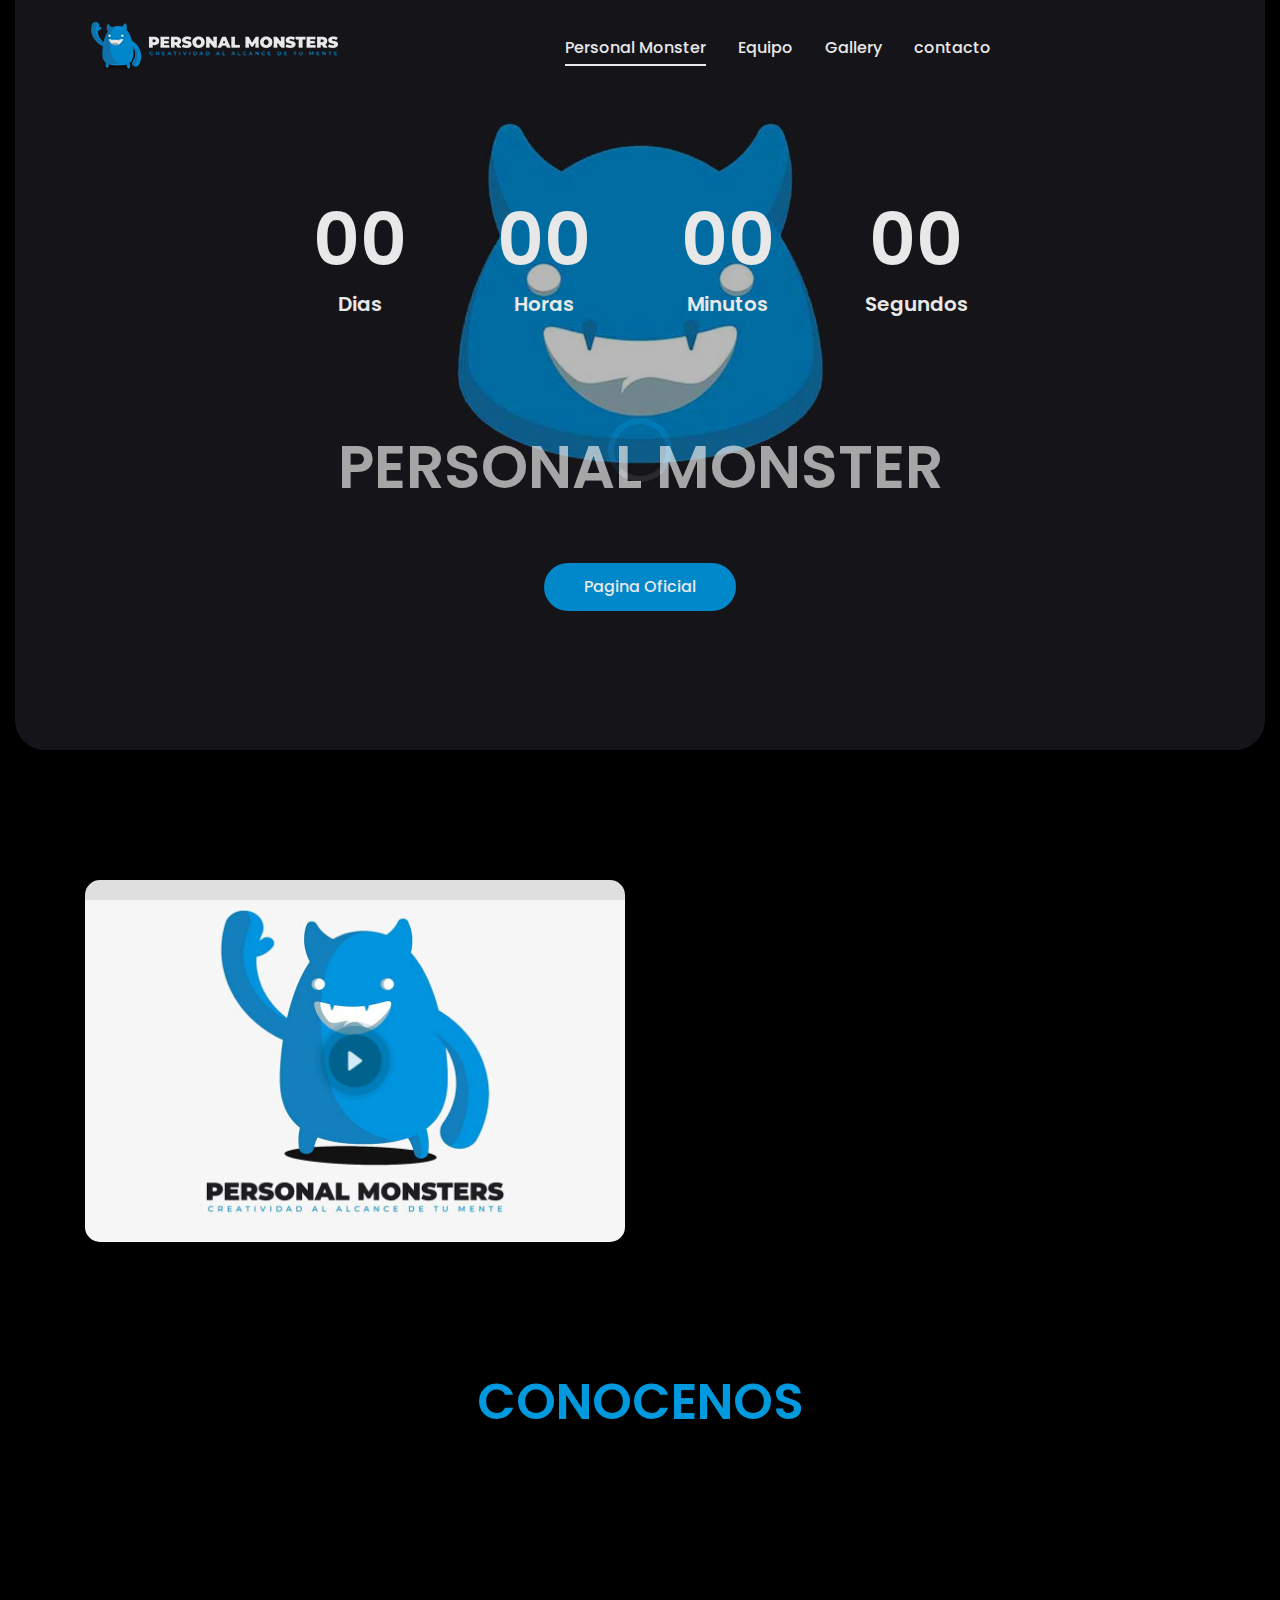
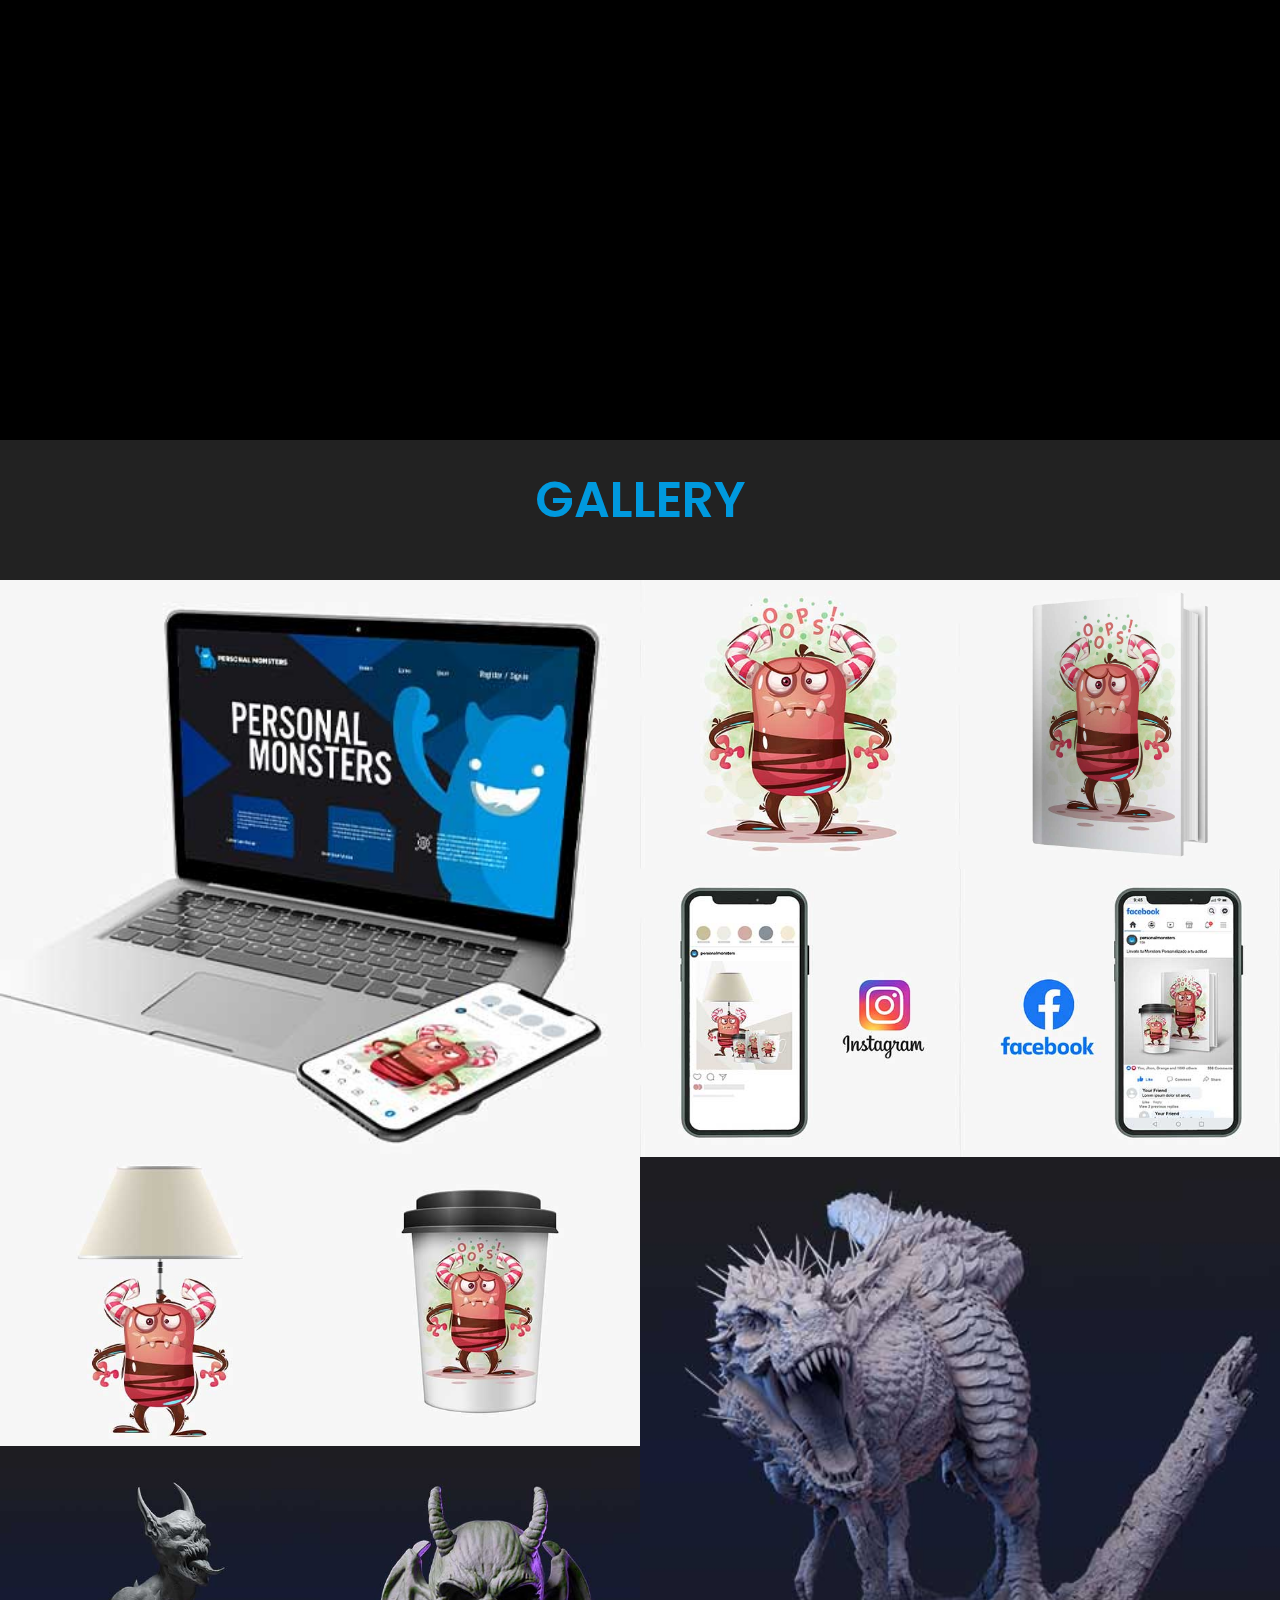
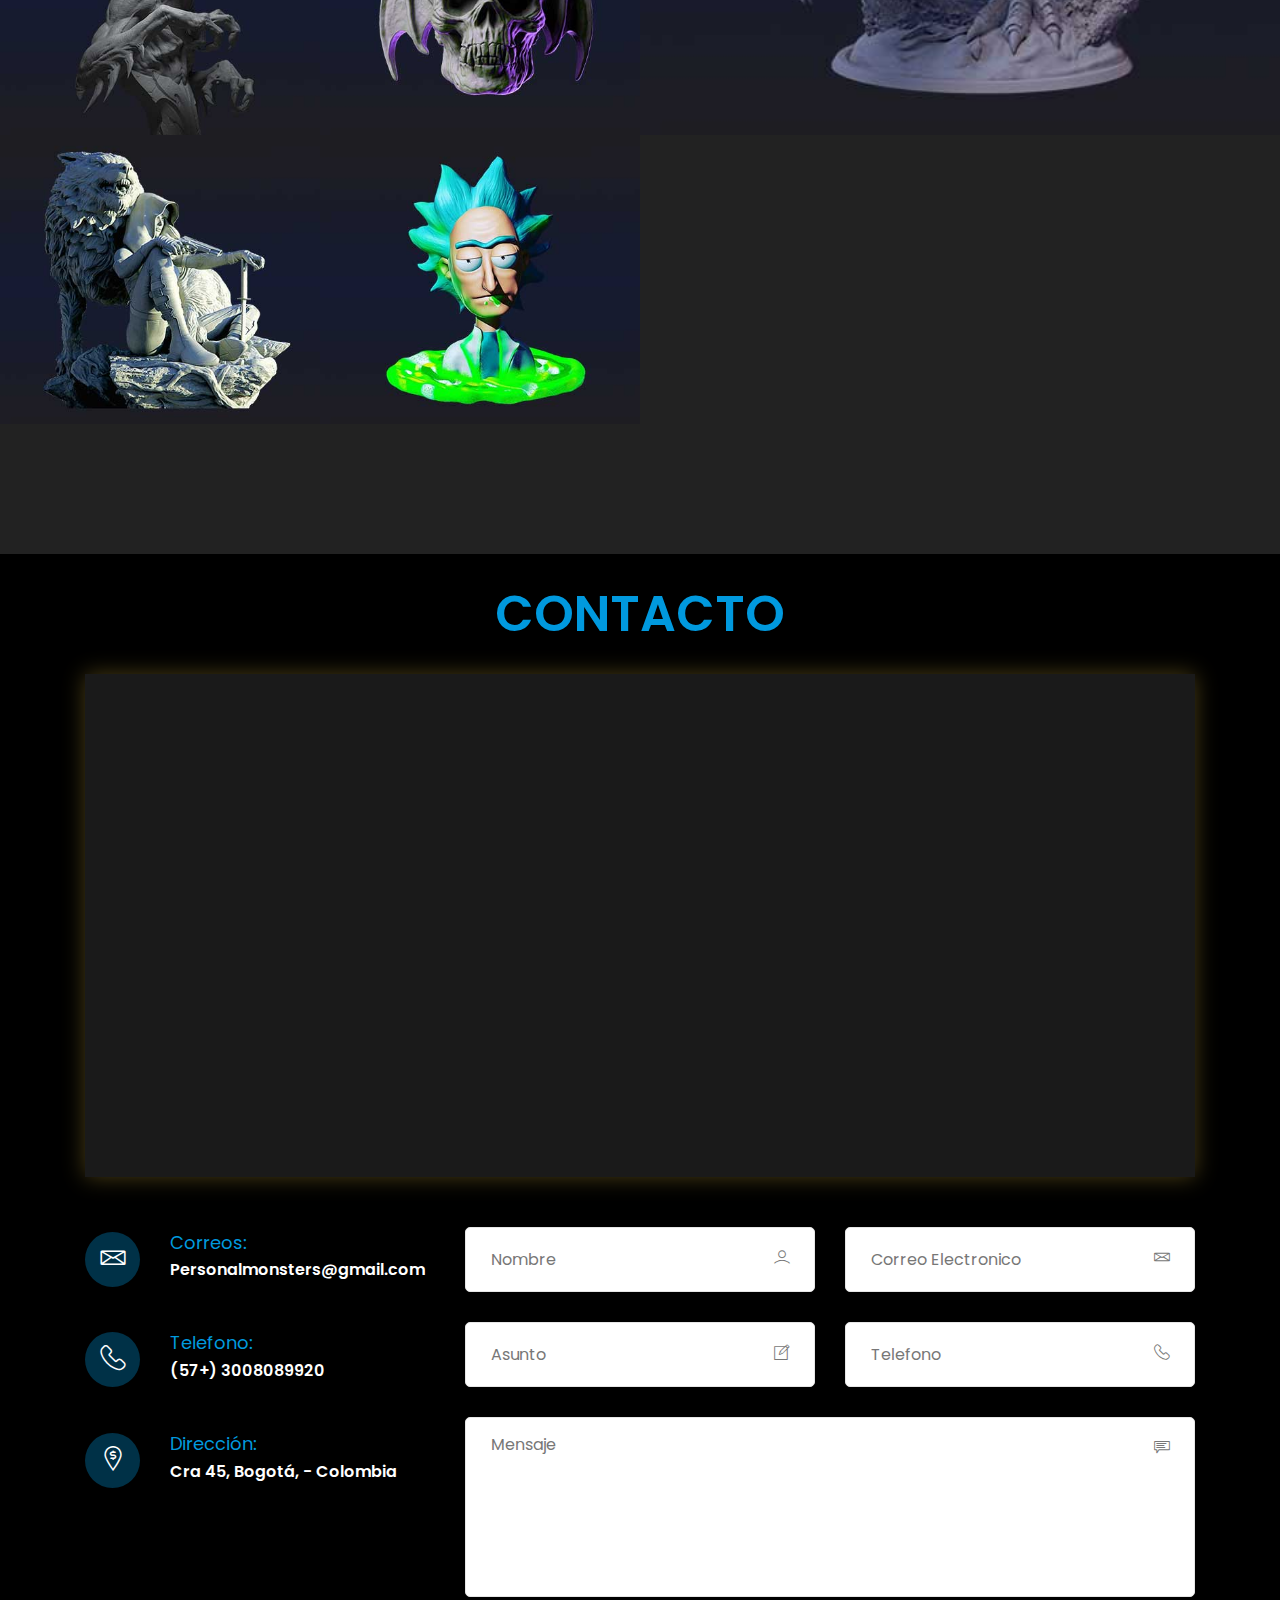
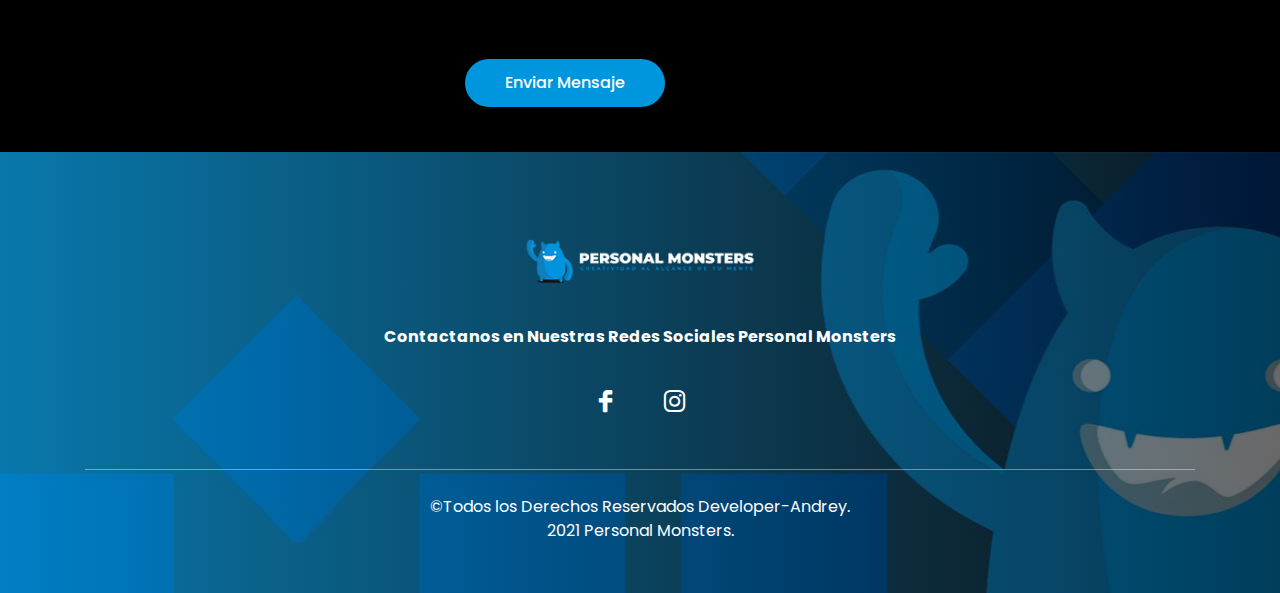
==== index.html @ 101ce6f4 "pagina web" ====
<!doctype html>
<html lang="es">

<head>

    <!--====== Meta tags ======-->
    <meta charset="utf-8">
    <meta http-equiv="x-ua-compatible" content="ie=edge">
    <meta name="description" content="">
    <meta name="viewport" content="width=device-width, initial-scale=1, shrink-to-fit=no">

    <!--====== Title ======-->
    <title>PERSONAL MONSTERS</title>

    <!--====== Favicon Icon ======-->
    <link rel="shortcut icon" href="assets/images/favicon.png" type="image/png">

    <!--====== Bootstrap css ======-->
    <link rel="stylesheet" href="assets/css/bootstrap.min.css">

    <!--====== Flaticon scss ======-->
    <link rel="stylesheet" href="assets/css/flaticon.css">

    <!--====== Line Icons css ======-->
    <link rel="stylesheet" href="assets/css/LineIcons.css">

    <!--====== IcoMoon css ======-->
    <link rel="stylesheet" href="assets/css/icomoon.css">

    <!--====== Animate css ======-->
    <link rel="stylesheet" href="assets/css/animate.css">

    <!--====== Magnific Popup css ======-->
    <link rel="stylesheet" href="assets/css/magnific-popup.css">

    <!--====== Slick css ======-->
    <link rel="stylesheet" href="assets/css/slick.css">

    <!--====== Default css ======-->
    <link rel="stylesheet" href="assets/css/default.css">

    <!--====== Glightbox css ======-->
    <link rel="stylesheet" href="assets/css/glightbox.min.css">

    <!--====== Owl css ======-->
    <link rel="stylesheet" href="assets/css/owl.css">

    <!--====== Style css ======-->
    <link rel="stylesheet" href="assets/css/style.css">


</head>

<body>

    <!--====== PRELOADER PART START ======-->

    <div class="preloader">
        <div class="loader">
            <div class="ytp-spinner">
                <div class="ytp-spinner-container">
                    <div class="ytp-spinner-rotator">
                        <div class="ytp-spinner-left">
                            <div class="ytp-spinner-circle"></div>
                        </div>
                        <div class="ytp-spinner-right">
                            <div class="ytp-spinner-circle"></div>
                        </div>
                    </div>
                </div>
            </div>
        </div>
    </div>

    <!--====== PRELOADER PART ENDS ======-->

    <!--====== HEADER PART START ======-->

    <header class="header-area">
        <div class="navbar-area navbar-two">
            <div class="container">
                <div class="row">
                    <div class="col-lg-12">
                        <nav class="navbar navbar-expand-lg">
                            <a class="navbar-brand" href="index.html">
                                <img src="assets/images/Icono-personal.png" alt="Logo">
                            </a>

                            <button class="navbar-toggler" type="button" data-toggle="collapse" data-target="#navbarTwo"
                                aria-controls="navbarTwo" aria-expanded="false" aria-label="Toggle navigation">
                                <span class="toggler-icon"></span>
                                <span class="toggler-icon"></span>
                                <span class="toggler-icon"></span>
                            </button>

                            <div class="collapse navbar-collapse sub-menu-bar" id="navbarTwo">
                                <ul class="navbar-nav m-auto">
                                    <li class="nav-item active">
                                        <a class="page-scroll" href="#home">Personal Monster</a>
                                    </li>
                                    <li class="nav-item">
                                        <a class="page-scroll" href="#team">Equipo</a>
                                    </li>
                                    <li class="nav-item">
                                        <a class="page-scroll" href="#gallery">Gallery</a>
                                    </li>
                                    <li class="nav-item">
                                        <a class="page-scroll" href="#contact">contacto</a>
                                    </li>
                                </ul>
                            </div>

                        </nav> <!-- navbar -->
                    </div>
                </div> <!-- row -->
            </div> <!-- container -->
        </div>

        <div id="home" class="header-content-area bg_cover d-flex align-items-center"
            style="background-image: url(assets/images/header-bg.jpg)">
            <div class="container">
                <div class="row justify-content-center">
                    <div class="col-lg-10">
                        <div data-countdown="2021/05/16"></div>

                        <div class="header-content text-center">
                            <h2 class="header-title">Personal Monster</h2>

                            <ul class="header-btn">
                                <li><a class="main-btn" href="paginaoficial.html">Pagina Oficial</a></li>
                            </ul>
                        </div> <!-- header content -->
                    </div>
                </div> <!-- row -->
            </div> <!-- container -->
        </div> <!-- header content -->
    </header>

    <!--====== HEADER PART ENDS ======-->

    <!--====== WELCOME PART START ======-->

    <section id="welcome" class="welcome-area pb-130 pt-80">
        <div class="container">
            <div class="row align-items-center">
                <div class="col-lg-6">
                    <div class="welcome-image video-box mt-50 wow fadeInLeft" data-wow-duration="2s">
                        <a href="https://youtu.be/EezQYc_EzmI" class="video-lightbox" data-gall="video-item">
                            <img src="assets/images/gallery-6.jpg" alt="" class="img-fluid ">
                        </a>
                    </div> <!-- welcome image -->
                </div>
                <div class="col-lg-6">
                    <div class="welcome-content mt-45 wow fadeInRight" data-wow-duration="2s">
                        <div class="section-title">
                            <h2 class="title">¡Bienvenidos!</h2>
                        </div> <!-- section title -->

                        <p class="text mt-30">Te damos la Bienvenida a Personal Monster donde nos encargaremos de hacer
                            realidad tus sueños, Sorprende a ese ser querido con un gran regalo de Personal
                            Monsters.<br> <br> Te ofrecemos productos únicos e innovadores a tu estilo con el mejor
                            precio solo para
                            ti.</p>
                    </div> <!-- WELCOME content -->
                </div>
            </div> <!-- row -->
        </div> <!-- container -->
    </section>

    <!--====== WELCOME PART ENDS ======-->

    <!--====== EXPOCITORS TEAM START ======-->

    <section id="team" class="team-area pt- pb-130">
        <div class="container">
            <div class="row justify-content-center">
                <div class="col-lg-8">
                    <div class="section-title text-center pb-50">
                        <h2 class="title">CONOCENOS</h2>

                    </div> <!-- section title -->
                </div>
            </div> <!-- row -->
            <div class="row team-active">
                <div class="col-lg-4 col-sm-6">
                    <div class="single-team text-center mt-30 wow fadeIn" data-wow-duration="1s" data-wow-delay="0s">
                        <div class="team-image">
                            <img src="assets/images/team-1.jpg" alt="Team">
                        </div>
                        <div class="team-content">
                            <div class="team-social">
                                <ul class="social">
                                    <li><a href="https://m.facebook.com/Marco.Andrey08" target="_blank"><i class="lni-facebook-filled"></i></a></li>
                                    <li><a href="https://twitter.com/Marko_Andrey" target="_blank" ><i class="lni-twitter-original"></i></a></li>
                                    <li><a href="https://www.linkedin.com/in/marco-andrey/" target="_blank"><i class="lni-linkedin-original"></i></a></li>
                                    <li><a href="https://www.instagram.com/marko_andrey/" target="_blank"><i class="lni lni-instagram-filled"></i></a></li>
                                </ul>
                            </div>
                            <div class="lower-content">
                                <h4 class="team-name"><a href="#popup_1" class="ts-image-popup">Marco Andrey</a></h4>
                                <span class="sub-title">Diseñador Gráfico - Developer </span>
                            </div>

                            <div id="popup_1" class="popup-content ts-speaker-popup mfp-hide">

                                <div class="row" style="align-items: center;">

                                    <!-- Image Column -->
                                    <div class="image-column col-lg-4 col-md-4 col-sm-12">
                                        <div>
                                            <div class="image">
                                                <img src="assets/images/team-1.jpg" alt="">
                                            </div>
                                        </div>
                                    </div>

                                    <!-- Content Column -->
                                    <div class="content-column col-lg-6 col-md-8 col-sm-12">
                                        <div>
                                            <h3>Marco Andrey</h3>
                                            <span class="speakder-designation">Colombia</span>
                                            <div class="descripcion"><strong>Diseñador Grafico y Desarrollador Web</strong><br><br>
                                                Soy Diseñador Gráfico, un apasionado por la creación, innovación, y el
                                                mundo digital, con conocimiento en la implementación de metodologías y
                                                procesos de creación de imágenes, técnicas de expresión gráfica,
                                                tecnologías\ computacionales y soluciones visuales óptimas a los
                                                problemas de la comunicación gráfica y publicitaria.</div>
                                        </div>
                                    </div>

                                </div>

                            </div>
                        </div>
                    </div> <!-- single team -->
                </div>

                <div class="col-lg-4 col-sm-6">
                    <div class="single-team text-center mt-30 wow fadeIn" data-wow-duration="1s" data-wow-delay="0s">
                        <div class="team-image">
                            <img src="assets/images/team-2.jpg" alt="Team">
                        </div>
                        <div class="team-content">
                            <div class="team-social">
                                <ul class="social">
                                    <li><a href=""><i class="lni-facebook-filled"></i></a></li>
                                    <li><a href=""><i class="lni-twitter-original"></i></a></li>
                                    <li><a href=""><i class="lni-linkedin-original"></i></a></li>
                                    <li><a href=""><i class="lni lni-instagram-filled"></i></a></li>
                                </ul>
                            </div>
                            <div class="lower-content">
                                <h4 class="team-name"><a href="#popup_2" class="ts-image-popup">Pedro Alejandro</a></h4>
                                <span class="sub-title">Diseñador Grafico</span>
                            </div>

                            <div id="popup_2" class="popup-content ts-speaker-popup mfp-hide">

                                <div class="row" style="align-items: center;">

                                    <!-- Image Column -->
                                    <div class="image-column col-lg-4 col-md-4 col-sm-12">
                                        <div>
                                            <div class="image">
                                                <img src="assets/images/team-2.jpg" alt="">
                                            </div>
                                        </div>
                                    </div>

                                    <!-- Content Column -->
                                    <div class="content-column col-lg-6 col-md-8 col-sm-12">
                                        <div>
                                            <h3>Pedro Alejandro Junco</h3>
                                            <span class="speakder-designation">Colombia</span>
                                            <div class="descripcion"><strong>Diseñador Grafico</strong><br><br>
                                                Diseñador Gráfico, con habilidad para adaptarse a las necesidades de la
                                                empresa, buena actitud para el trabajar en equipo, comunicarse y
                                                enfrentarse a situaciones de crisis. Estoy capacitado para generar
                                                propuestas de expresión gráfica en el ámbito de la comunicación visual,
                                                mediante estrategias que involucren lo publicitario y la expresión
                                                gráfica. Diseñador, creativo de proyectos para internet, multimedia y
                                                audiovisuales, diagramador o ilustrador en las áreas de diseño editorial
                                                (revistas, diarios, libros, publicaciones periodísticas) y manejo de las
                                                principales redes sociales de la actualidad.</div>
                                        </div>
                                    </div>

                                </div>

                            </div>
                        </div>
                    </div> <!-- single team -->
                </div>

                <div class="col-lg-4 col-sm-6">
                    <div class="single-team text-center mt-30 wow fadeIn" data-wow-duration="1s" data-wow-delay="0s">
                        <div class="team-image">
                            <img src="assets/images/team-3.jpg" alt="Team">
                        </div>
                        <div class="team-content">
                            <div class="team-social">
                                <ul class="social">
                                    <li><a href=""><i class="lni-facebook-filled"></i></a></li>
                                    <li><a href=""><i class="lni-twitter-original"></i></a></li>
                                    <li><a href=""><i class="lni-linkedin-original"></i></a></li>
                                    <li><a href=""><i class="lni lni-instagram-filled"></i></a></li>
                                </ul>
                            </div>
                            <div class="lower-content">
                                <h4 class="team-name"><a href="#popup_3" class="ts-image-popup">Omar Matiz</a></h4>
                                <span class="sub-title">Diseñador Grafico</span>
                            </div>

                            <div id="popup_3" class="popup-content ts-speaker-popup mfp-hide">

                                <div class="row" style="align-items: center;">

                                    <!-- Image Column -->
                                    <div class="image-column col-lg-4 col-md-4 col-sm-12">
                                        <div>
                                            <div class="image">
                                                <img src="assets/images/team-3.jpg" alt="">
                                            </div>
                                        </div>
                                    </div>

                                    <!-- Content Column -->
                                    <div class="content-column col-lg-6 col-md-8 col-sm-12">
                                        <div>
                                            <h3>Omar Alberto Matiz</h3>
                                            <span class="speakder-designation">Colombia</span>
                                            <div class="descripcion"><strong>Diseñador Grafico</strong><br><br>
                                                Hola, Soy Omar Matiz diseñador gráfico apasionado por el color, las
                                                tipografías y las formas” Versatilidad e innovación… es la
                                                característica que define mi esencia creativa, transformando mi sentido
                                                de apreciación estética, imaginación y originalidad en un estímulo para
                                                el desarrollo de mis piezas publicitarias. 8 años de trabajo en el medio
                                                hacen que sea un diseñador competitivo en la búsqueda de soluciones
                                                visuales óptimas a los problemas de la comunicación gráfica y
                                                publicitaria generando piezas de un valor estético diferenciador por su
                                                creatividad y composición. Mi inspiración nace de imágenes cotidianas…
                                                de ver, mirar y observar… de escuchar. De mi ciudad, de mi cultura.


                                                Mis piezas tienen un alto grado de detalle me considero perfeccionista.
                                                Para mí la tipografía es el elemento que más aporta a cualquier
                                                proyecto, le da vida y lo enriquece, le da identidad.</div>
                                        </div>
                                    </div>

                                </div>

                            </div>
                        </div>
                    </div> <!-- single team -->
                </div>
            </div> <!-- row -->

        </div> <!-- container -->
    </section>

    <!--====== GALLERY PART START ======-->

    <section id="gallery" class="event-gallery pt-30 pb-130 black-bg">
        <div class="container">
            <div class="row justify-content-center">
                <div class="col-lg-8">
                    <div class="section-title text-center pb-50">
                        <h2 class="title">GALLERY</h2>
                    </div> <!-- section title -->
                </div>
            </div> <!-- row -->
        </div> <!-- container -->
        <div class="row no-gutters">
            <div class="col-lg-6">
                <div class="single-gallery">
                    <div class="gallery-image">
                        <img src="assets/images/gallery-3.jpg" alt="Gallery">
                    </div>
                    <div class="gallery-content">
                        <a class="image-popup" href="assets/images/gallery-3.jpg"><i class="icon-Icono"></i></a>
                    </div>
                </div> <!-- single gallery -->
            </div>
            <div class="col-lg-6">
                <div class="row no-gutters">
                    <div class="col-sm-6">
                        <div class="single-gallery">
                            <div class="gallery-image">
                                <img src="assets/images/gallery-2.jpg" alt="Gallery">
                            </div>
                            <div class="gallery-content">
                                <a class="image-popup" href="assets/images/gallery-2.jpg"><i class="icon-Icono"></i></a>
                            </div>
                        </div> <!-- single gallery -->
                    </div>
                    <div class="col-sm-6">
                        <div class="single-gallery">
                            <div class="gallery-image">
                                <img src="assets/images/gallery-1.jpg" alt="Gallery">
                            </div>
                            <div class="gallery-content">
                                <a class="image-popup" href="assets/images/gallery-1.jpg"><i class="icon-Icono"></i></a>
                            </div>
                        </div> <!-- single gallery -->
                    </div>
                    <div class="col-sm-6">
                        <div class="single-gallery">
                            <div class="gallery-image">
                                <img src="assets/images/gallery-4.jpg" alt="Gallery">
                            </div>
                            <div class="gallery-content">
                                <a class="image-popup" href="assets/images/gallery-4.jpg"><i class="icon-Icono"></i></a>
                            </div>
                        </div> <!-- single gallery -->
                    </div>
                    <div class="col-sm-6">
                        <div class="single-gallery">
                            <div class="gallery-image">
                                <img src="assets/images/gallery-5.jpg" alt="Gallery">
                            </div>
                            <div class="gallery-content">
                                <a class="image-popup" href="assets/images/gallery-5.jpg"><i class="icon-Icono"></i></a>
                            </div>
                        </div> <!-- single gallery -->
                    </div>
                </div> <!-- row -->
            </div>

            <div class="col-lg-6">
                <div class="row no-gutters">
                    <div class="col-sm-6">
                        <div class="single-gallery">
                            <div class="gallery-image">
                                <img src="assets/images/gallery-7.jpg" alt="Gallery">
                            </div>
                            <div class="gallery-content">
                                <a class="image-popup" href="assets/images/gallery-7.jpg"><i class="icon-Icono"></i></a>
                            </div>
                        </div> <!-- single gallery -->
                    </div>
                    <div class="col-sm-6">
                        <div class="single-gallery">
                            <div class="gallery-image">
                                <img src="assets/images/gallery-8.jpg" alt="Gallery">
                            </div>
                            <div class="gallery-content">
                                <a class="image-popup" href="assets/images/gallery-8.jpg"><i class="icon-Icono"></i></a>
                            </div>
                        </div> <!-- single gallery -->
                    </div>
                    <div class="col-sm-6">
                        <div class="single-gallery">
                            <div class="gallery-image">
                                <img src="assets/images/gallery-13.jpg" alt="Gallery">
                            </div>
                            <div class="gallery-content">
                                <a class="image-popup" href="assets/images/gallery-13.jpg"><i class="icon-Icono"></i></a>
                            </div>
                        </div> <!-- single gallery -->
                    </div>
                    <div class="col-sm-6">
                        <div class="single-gallery">
                            <div class="gallery-image">
                                <img src="assets/images/gallery-11.jpg" alt="Gallery">
                            </div>
                            <div class="gallery-content">
                                <a class="image-popup" href="assets/images/gallery-11.jpg"><i class="icon-Icono"></i></a>
                            </div>
                        </div> <!-- single gallery -->
                    </div>
                    <div class="col-sm-6">
                        <div class="single-gallery">
                            <div class="gallery-image">
                                <img src="assets/images/gallery-12.jpg" alt="Gallery">
                            </div>
                            <div class="gallery-content">
                                <a class="image-popup" href="assets/images/gallery-12.jpg"><i class="icon-Icono"></i></a>
                            </div>
                        </div> <!-- single gallery -->
                    </div>
                    <div class="col-sm-6">
                        <div class="single-gallery">
                            <div class="gallery-image">
                                <img src="assets/images/gallery-14.jpg" alt="Gallery">
                            </div>
                            <div class="gallery-content">
                                <a class="image-popup" href="assets/images/gallery-14.jpg"><i class="icon-Icono"></i></a>
                            </div>
                        </div> <!-- single gallery -->
                    </div>
                </div> <!-- row -->
            </div>

            <div class="col-lg-6">
                <div class="single-gallery">
                    <div class="gallery-image">
                        <img src="assets/images/gallery-10.jpg" alt="Gallery">
                    </div>
                    <div class="gallery-content">
                        <a class="image-popup" href="assets/images/gallery-10.jpg"><i class="icon-Icono"></i></a>
                    </div>
                </div> <!-- single gallery -->
            </div>

            

            

            
            

        </div> <!-- row -->
    </section>

    <!--====== GALLERY PART ENDS ======-->

    <!--====== CONTACT PART START ======-->

    <section id="contact" class="contact-area pt-30 pb-45">
        <div class="container">
            <div class="row justify-content-center">
                <div class="col-lg-8">
                    <div class="section-title text-center">
                        <h2 class="title">CONTACTO</h2>
                    </div> <!-- section title -->
                </div>
            </div> <!-- row -->

            <div class="row">
                <div class="col-lg-12">
                    <div class="contact-map pt-30">
                        <div class="gmap_canvas">
                            <iframe
                                src="https://www.google.com/maps/embed?pb=!1m18!1m12!1m3!1d3696.867210324282!2d-74.08168370315843!3d4.633663519589697!2m3!1f0!2f0!3f0!3m2!1i1024!2i768!4f13.1!3m3!1m2!1s0x8e3f9bd4a9640639%3A0x4d17795a4ed8e1b1!2sCIDE%20Principal!5e1!3m2!1ses-419!2sco!4v1621000983359!5m2!1ses-419!2sco"
                                width="600" height="450" style="border:0;" allowfullscreen="" loading="lazy"></iframe>
                        </div>
                    </div> <!-- contact map -->
                </div>
            </div> <!-- row -->

            <div class="row">
                <div class="col-lg-4">
                    <div class="contact-info pt-30">
                        <ul>
                            <li>
                                <div class="single-info d-flex mt-25">
                                    <div class="info-icon">
                                        <i class="lni-envelope"></i>
                                    </div>
                                    <div class="info-content media-body">
                                        <h6 class="info-title">Correos: </h6>
                                        <p class="text">Personalmonsters@gmail.com</p>
                                    </div>
                                </div> <!-- single info -->
                            </li>

                            <li>
                                <div class="single-info d-flex mt-25">
                                    <div class="info-icon">
                                        <i class="lni-phone-handset"></i>
                                    </div>
                                    <div class="info-content media-body">
                                        <h6 class="info-title">Telefono:</h6>
                                        <p class="text">(57+) 3008089920</p>
                                    </div>
                                </div> <!-- single info -->
                            </li>
                            <li>
                                <div class="single-info d-flex mt-25">
                                    <div class="info-icon">
                                        <i class="lni-money-location"></i>
                                    </div>
                                    <div class="info-content media-body">
                                        <h6 class="info-title">Dirección:</h6>
                                        <p class="text">Cra 45, Bogotá, - Colombia</p>
                                    </div>
                                </div> <!-- single info -->
                            </li>
                        </ul>
                    </div> <!-- contact info -->
                </div>



                <div class="col-lg-8">
                    <div class="contact-form pt-20">
                        <form id="contact-form" action="#" method="post">
                            <div class="row">
                                <div class="col-md-6">
                                    <div class="single-form">
                                        <input type="text" name="name" placeholder="Nombre" required>
                                        <i class="lni-user"></i>
                                    </div> <!-- single form -->
                                </div>
                                <div class="col-md-6">
                                    <div class="single-form">
                                        <input type="email" name="email" placeholder="Correo Electronico" required>
                                        <i class="lni-envelope"></i>
                                    </div> <!-- single form -->
                                </div>
                                <div class="col-md-6">
                                    <div class="single-form">
                                        <input type="text" name="subject" placeholder="Asunto" required>
                                        <i class="lni-pencil-alt"></i>
                                    </div> <!-- single form -->
                                </div>
                                <div class="col-md-6">
                                    <div class="single-form">
                                        <input type="text" name="number" placeholder="Telefono" required>
                                        <i class="lni-phone-handset"></i>
                                    </div> <!-- single form -->
                                </div>
                                <div class="col-md-12">
                                    <div class="single-form">
                                        <textarea name="message" placeholder="Mensaje" required></textarea>
                                        <i class="lni-comment-alt"></i>
                                    </div> <!-- single form -->
                                </div>
                                <p class="form-message"></p>
                                <div class="col-md-12">
                                    <div class="single-form">
                                        <button type="submit" class="main-btn main-btn-2">Enviar Mensaje</button>
                                    </div> <!-- single form -->
                                </div>
                            </div> <!-- row -->
                        </form>
                    </div> <!-- contact form -->
                </div>
            </div> <!-- row -->
        </div> <!-- container -->
    </section>

    <!--====== CONTACT PART ENDS ======-->

    <!--====== FOOTER PART START ======-->

    <!--====== FOOTER PART START ======-->

    <section id="footer" class="footer-area bg_cover">

        <div class="footer-widget">
            <div class="container">
                <div class="widget  pt-40 pb-40">
                    <div class="row">
                        <div class="col-lg-12">
                            <div class="footer-contact mt-40">
                                <div class="logo-area"><a class="logo" href="#"><img src="assets/images/Icono-personal.png"
                                            alt=""></a>
                                </div>
                                <p class="text"><b>Contactanos en Nuestras Redes Sociales Personal Monsters</b></p>
                                <ul class="social">
                                    <li><a href=""><i class="lni-facebook-filled"></i></a></li>
                                    <li><a href=""><i class="lni-instagram-original"></i></a></li>
                                </ul>
                            </div>
                        </div>
                    </div> <!-- row -->
                </div> <!-- widget -->
            </div> <!-- container -->
        </div> <!-- footer widget -->

        <div class="footer-copyright">
            <div class="container">
                <div class="row">
                    <div class="col-lg-12">
                        <div class="copyright text-center">
                            <p class="text">&copy;Todos los Derechos Reservados Developer-Andrey. <br> <a href="#" rel="nofollow"> 2021
                                    Personal Monsters.</a></p>
                        </div> <!-- copyright -->
                    </div>
                </div> <!-- row -->
            </div> <!-- container -->
        </div> <!-- container -->
    </section>

    <!--====== FOOTER PART ENDS ======-->


    <!--====== jquery js ======-->
    <script src="assets/js/vendor/modernizr-3.6.0.min.js"></script>
    <script src="assets/js/vendor/jquery-1.12.4.min.js"></script>

    <!--====== Bootstrap js ======-->
    <script src="assets/js/bootstrap.min.js"></script>
    <script src="assets/js/popper.min.js"></script>

    <!--====== Counter Up js ======-->
    <script src="assets/js/waypoints.min.js"></script>
    <script src="assets/js/jquery.counterup.min.js"></script>

    <!--====== Slick js ======-->
    <script src="assets/js/slick.min.js"></script>

    <!--====== Magnific Popup js ======-->
    <script src="assets/js/jquery.magnific-popup.min.js"></script>

    <!--====== Scrolling Nav js ======-->
    <script src="assets/js/jquery.easing.min.js"></script>
    <script src="assets/js/scrolling-nav.js"></script>

    <!--====== Countdown js ======-->
    <script src="assets/js/jquery.countdown.min.js"></script>

    <!--====== wow js ======-->
    <script src="assets/js/wow.min.js"></script>

    <!--====== Ajax Contact js ======-->
    <script src="assets/js/ajax-contact.js"></script>

    <!--======  Glightbox js ======-->
    <script src="assets/js/glightbox.min.js"></script>

    <!--======  Owljs ======-->
    <script src="assets/js/owl.js"></script>

    <!--====== Main js ======-->
    <script src="assets/js/main.js"></script>

</body>

</html>
---- assets/css/flaticon.css ----
@font-face {
    font-family: "flaticon";
    src: url("../fonts/Flaticon.eot") format("truetype"),
url("../fonts/Flaticon.woff") format("woff"),
url("../fonts/Flaticon.woff2") format("woff2"),
url("../fonts/Flaticon.eot") format("embedded-opentype"),
url("../fonts/Flaticon.svg") format("svg");
}

i[class^="flaticon-"]:before, i[class*=" flaticon-"]:before {
    font-family: flaticon !important;
    font-style: normal;
    font-weight: normal !important;
    font-variant: normal;
    text-transform: none;
    line-height: 1;
    -webkit-font-smoothing: antialiased;
    -moz-osx-font-smoothing: grayscale;
}

.flaticon-certificate:before {
    content: "\f101";
}
.flaticon-talk:before {
    content: "\f102";
}
.flaticon-man:before {
    content: "\f103";
}
---- assets/css/icomoon.css ----
@font-face {
  font-family: 'icomoon';
  src:  url('../fonts/icomoon.eot');
  src:  url('../fonts/icomoon.eot') format('embedded-opentype'),
    url('../fonts/icomoon.ttf') format('truetype'),
    url('../fonts/icomoon.woff') format('woff'),
    url('../fonts/icomoon.svg') format('svg');
  font-weight: normal;
  font-style: normal;
  font-display: block;
}

[class^="icon-"], [class*=" icon-"] {
  /* use !important to prevent issues with browser extensions that change fonts */
  font-family: 'icomoon' !important;
  speak: never;
  font-style: normal;
  font-weight: normal;
  font-variant: normal;
  text-transform: none;
  line-height: 1;

  /* Better Font Rendering =========== */
  -webkit-font-smoothing: antialiased;
  -moz-osx-font-smoothing: grayscale;
}

.icon-Icono:before {
  content: "\e900";
}
.icon-happy2:before {
  content: "\e9e0";
}
---- assets/css/default.css ----
/* Deafult Margin & Padding */
/*-- Margin Top --*/
.mt-5 {
	margin-top: 5px;
}
.mt-10 {
	margin-top: 10px;
}
.mt-15 {
	margin-top: 15px;
}
.mt-20 {
	margin-top: 20px;
}
.mt-25 {
	margin-top: 25px;
}
.mt-30 {
	margin-top: 30px;
}
.mt-35 {
	margin-top: 35px;
}
.mt-40 {
	margin-top: 40px;
}
.mt-45 {
	margin-top: 45px;
}
.mt-50 {
	margin-top: 50px;
}
.mt-55 {
	margin-top: 55px;
}
.mt-60 {
	margin-top: 60px;
}
.mt-65 {
	margin-top: 65px;
}
.mt-70 {
	margin-top: 70px;
}
.mt-75 {
	margin-top: 75px;
}
.mt-80 {
	margin-top: 80px;
}
.mt-85 {
	margin-top: 85px;
}
.mt-90 {
	margin-top: 90px;
}
.mt-95 {
	margin-top: 95px;
}
.mt-100 {
	margin-top: 100px;
}
.mt-105 {
	margin-top: 105px;
}
.mt-110 {
	margin-top: 110px;
}
.mt-115 {
	margin-top: 115px;
}
.mt-120 {
	margin-top: 120px;
}
.mt-125 {
	margin-top: 125px;
}
.mt-130 {
	margin-top: 130px;
}
.mt-135 {
	margin-top: 135px;
}
.mt-140 {
	margin-top: 140px;
}
.mt-145 {
	margin-top: 145px;
}
.mt-150 {
	margin-top: 150px;
}
.mt-155 {
	margin-top: 155px;
}
.mt-160 {
	margin-top: 160px;
}
.mt-165 {
	margin-top: 165px;
}
.mt-170 {
	margin-top: 170px;
}
.mt-175 {
	margin-top: 175px;
}
.mt-180 {
	margin-top: 180px;
}
.mt-185 {
	margin-top: 185px;
}
.mt-190 {
	margin-top: 190px;
}
.mt-195 {
	margin-top: 195px;
}
.mt-200 {
	margin-top: 200px;
}
/*-- Margin Bottom --*/

.mb-5 {
	margin-bottom: 5px;
}
.mb-10 {
	margin-bottom: 10px;
}
.mb-15 {
	margin-bottom: 15px;
}
.mb-20 {
	margin-bottom: 20px;
}
.mb-25 {
	margin-bottom: 25px;
}
.mb-30 {
	margin-bottom: 30px;
}
.mb-35 {
	margin-bottom: 35px;
}
.mb-40 {
	margin-bottom: 40px;
}
.mb-45 {
	margin-bottom: 45px;
}
.mb-50 {
	margin-bottom: 50px;
}
.mb-55 {
	margin-bottom: 55px;
}
.mb-60 {
	margin-bottom: 60px;
}
.mb-65 {
	margin-bottom: 65px;
}
.mb-70 {
	margin-bottom: 70px;
}
.mb-75 {
	margin-bottom: 75px;
}
.mb-80 {
	margin-bottom: 80px;
}
.mb-85 {
	margin-bottom: 85px;
}
.mb-90 {
	margin-bottom: 90px;
}
.mb-95 {
	margin-bottom: 95px;
}
.mb-100 {
	margin-bottom: 100px;
}
.mb-105 {
	margin-bottom: 105px;
}
.mb-110 {
	margin-bottom: 110px;
}
.mb-115 {
	margin-bottom: 115px;
}
.mb-120 {
	margin-bottom: 120px;
}
.mb-125 {
	margin-bottom: 125px;
}
.mb-130 {
	margin-bottom: 130px;
}
.mb-135 {
	margin-bottom: 135px;
}
.mb-140 {
	margin-bottom: 140px;
}
.mb-145 {
	margin-bottom: 145px;
}
.mb-150 {
	margin-bottom: 150px;
}
.mb-155 {
	margin-bottom: 155px;
}
.mb-160 {
	margin-bottom: 160px;
}
.mb-165 {
	margin-bottom: 165px;
}
.mb-170 {
	margin-bottom: 170px;
}
.mb-175 {
	margin-bottom: 175px;
}
.mb-180 {
	margin-bottom: 180px;
}
.mb-185 {
	margin-bottom: 185px;
}
.mb-190 {
	margin-bottom: 190px;
}
.mb-195 {
	margin-bottom: 195px;
}
.mb-200 {
	margin-bottom: 200px;
}
/*-- margin left --*/
.ml-5 {
	margin-left: 5px;
}
.ml-10 {
	margin-left: 10px;
}
.ml-15 {
	margin-left: 15px;
}
.ml-20 {
	margin-left: 20px;
}
.ml-25 {
	margin-left: 25px;
}
.ml-30 {
	margin-left: 30px;
}
.ml-35 {
	margin-left: 35px;
}
.ml-40 {
	margin-left: 40px;
}
.ml-45 {
	margin-left: 45px;
}
.ml-50 {
	margin-left: 50px;
}
.ml-55 {
	margin-left: 55px;
}
.ml-60 {
	margin-left: 60px;
}
.ml-65 {
	margin-left: 65px;
}
.ml-70 {
	margin-left: 70px;
}
.ml-75 {
	margin-left: 75px;
}
.ml-80 {
	margin-left: 80px;
}
.ml-85 {
	margin-left: 85px;
}
.ml-90 {
	margin-left: 90px;
}
.ml-95 {
	margin-left: 95px;
}
.ml-100 {
	margin-left: 100px;
}
.ml-105 {
	margin-left: 105px;
}
.ml-110 {
	margin-left: 110px;
}
.ml-115 {
	margin-left: 115px;
}
.ml-120 {
	margin-left: 120px;
}
.ml-125 {
	margin-left: 125px;
}
.ml-130 {
	margin-left: 130px;
}
.ml-135 {
	margin-left: 135px;
}
.ml-140 {
	margin-left: 140px;
}
.ml-145 {
	margin-left: 145px;
}
.ml-150 {
	margin-left: 150px;
}
.ml-155 {
	margin-left: 155px;
}
.ml-160 {
	margin-left: 160px;
}
.ml-165 {
	margin-left: 165px;
}
.ml-170 {
	margin-left: 170px;
}
.ml-175 {
	margin-left: 175px;
}
.ml-180 {
	margin-left: 180px;
}
.ml-185 {
	margin-left: 185px;
}
.ml-190 {
	margin-left: 190px;
}
.ml-195 {
	margin-left: 195px;
}
.ml-200 {
	margin-left: 200px;
}
/*-- margin right --*/
.mr-5 {
	margin-right: 5px;
}
.mr-10 {
	margin-right: 10px;
}
.mr-15 {
	margin-right: 15px;
}
.mr-20 {
	margin-right: 20px;
}
.mr-25 {
	margin-right: 25px;
}
.mr-30 {
	margin-right: 30px;
}
.mr-35 {
	margin-right: 35px;
}
.mr-40 {
	margin-right: 40px;
}
.mr-45 {
	margin-right: 45px;
}
.mr-50 {
	margin-right: 50px;
}
.mr-55 {
	margin-right: 55px;
}
.mr-60 {
	margin-right: 60px;
}
.mr-65 {
	margin-right: 65px;
}
.mr-70 {
	margin-right: 70px;
}
.mr-75 {
	margin-right: 75px;
}
.mr-80 {
	margin-right: 80px;
}
.mr-85 {
	margin-right: 85px;
}
.mr-90 {
	margin-right: 90px;
}
.mr-95 {
	margin-right: 95px;
}
.mr-100 {
	margin-right: 100px;
}
.mr-105 {
	margin-right: 105px;
}
.mr-110 {
	margin-right: 110px;
}
.mr-115 {
	margin-right: 115px;
}
.mr-120 {
	margin-right: 120px;
}
.mr-125 {
	margin-right: 125px;
}
.mr-130 {
	margin-right: 130px;
}
.mr-135 {
	margin-right: 135px;
}
.mr-140 {
	margin-right: 140px;
}
.mr-145 {
	margin-right: 145px;
}
.mr-150 {
	margin-right: 150px;
}
.mr-155 {
	margin-right: 155px;
}
.mr-160 {
	margin-right: 160px;
}
.mr-165 {
	margin-right: 165px;
}
.mr-170 {
	margin-right: 170px;
}
.mr-175 {
	margin-right: 175px;
}
.mr-180 {
	margin-right: 180px;
}
.mr-185 {
	margin-right: 185px;
}
.mr-190 {
	margin-right: 190px;
}
.mr-195 {
	margin-right: 195px;
}
.mr-200 {
	margin-right: 200px;
}


/*-- Padding Top --*/

.pt-5 {
	padding-top: 5px;
}
.pt-10 {
	padding-top: 10px;
}
.pt-15 {
	padding-top: 15px;
}
.pt-20 {
	padding-top: 20px;
}
.pt-25 {
	padding-top: 25px;
}
.pt-30 {
	padding-top: 30px;
}
.pt-35 {
	padding-top: 35px;
}
.pt-40 {
	padding-top: 40px;
}
.pt-45 {
	padding-top: 45px;
}
.pt-50 {
	padding-top: 50px;
}
.pt-55 {
	padding-top: 55px;
}
.pt-60 {
	padding-top: 60px;
}
.pt-65 {
	padding-top: 65px;
}
.pt-70 {
	padding-top: 70px;
}
.pt-75 {
	padding-top: 75px;
}
.pt-80 {
	padding-top: 80px;
}
.pt-85 {
	padding-top: 85px;
}
.pt-90 {
	padding-top: 90px;
}
.pt-95 {
	padding-top: 95px;
}
.pt-100 {
	padding-top: 100px;
}
.pt-105 {
	padding-top: 105px;
}
.pt-110 {
	padding-top: 110px;
}
.pt-115 {
	padding-top: 115px;
}
.pt-120 {
	padding-top: 120px;
}
.pt-125 {
	padding-top: 125px;
}
.pt-130 {
	padding-top: 130px;
}
.pt-135 {
	padding-top: 135px;
}
.pt-140 {
	padding-top: 140px;
}
.pt-145 {
	padding-top: 145px;
}
.pt-150 {
	padding-top: 150px;
}
.pt-155 {
	padding-top: 155px;
}
.pt-160 {
	padding-top: 160px;
}
.pt-165 {
	padding-top: 165px;
}
.pt-170 {
	padding-top: 170px;
}
.pt-175 {
	padding-top: 175px;
}
.pt-180 {
	padding-top: 180px;
}
.pt-185 {
	padding-top: 185px;
}
.pt-190 {
	padding-top: 190px;
}
.pt-195 {
	padding-top: 195px;
}
.pt-200 {
	padding-top: 200px;
}
/*-- Padding Bottom --*/

.pb-5 {
	padding-bottom: 5px;
}
.pb-10 {
	padding-bottom: 10px;
}
.pb-15 {
	padding-bottom: 15px;
}
.pb-20 {
	padding-bottom: 20px;
}
.pb-25 {
	padding-bottom: 25px;
}
.pb-30 {
	padding-bottom: 30px;
}
.pb-35 {
	padding-bottom: 35px;
}
.pb-40 {
	padding-bottom: 40px;
}
.pb-45 {
	padding-bottom: 45px;
}
.pb-50 {
	padding-bottom: 50px;
}
.pb-55 {
	padding-bottom: 55px;
}
.pb-60 {
	padding-bottom: 60px;
}
.pb-65 {
	padding-bottom: 65px;
}
.pb-70 {
	padding-bottom: 70px;
}
.pb-75 {
	padding-bottom: 75px;
}
.pb-80 {
	padding-bottom: 80px;
}
.pb-85 {
	padding-bottom: 85px;
}
.pb-90 {
	padding-bottom: 90px;
}
.pb-95 {
	padding-bottom: 95px;
}
.pb-100 {
	padding-bottom: 100px;
}
.pb-105 {
	padding-bottom: 105px;
}
.pb-110 {
	padding-bottom: 110px;
}
.pb-115 {
	padding-bottom: 115px;
}
.pb-120 {
	padding-bottom: 120px;
}
.pb-125 {
	padding-bottom: 125px;
}
.pb-130 {
	padding-bottom: 130px;
}
.pb-135 {
	padding-bottom: 135px;
}
.pb-140 {
	padding-bottom: 140px;
}
.pb-145 {
	padding-bottom: 145px;
}
.pb-150 {
	padding-bottom: 150px;
}
.pb-155 {
	padding-bottom: 155px;
}
.pb-160 {
	padding-bottom: 160px;
}
.pb-165 {
	padding-bottom: 165px;
}
.pb-170 {
	padding-bottom: 170px;
}
.pb-175 {
	padding-bottom: 175px;
}
.pb-180 {
	padding-bottom: 180px;
}
.pb-185 {
	padding-bottom: 185px;
}
.pb-190 {
	padding-bottom: 190px;
}
.pb-195 {
	padding-bottom: 195px;
}
.pb-200 {
	padding-bottom: 200px;
}

/*-- Padding left --*/

.pl-0 {
	padding-left: 0px;
}
.pl-5 {
	padding-left: 5px;
}
.pl-10 {
	padding-left: 10px;
}
.pl-15 {
	padding-left: 15px;
}
.pl-20 {
	padding-left: 20px;
}
.pl-25 {
	padding-left: 25px;
}
.pl-30 {
	padding-left: 30px;
}
.pl-35 {
	padding-left: 35px;
}
.pl-40 {
	padding-left: 40px;
}
.pl-45 {
	padding-left: 45px;
}
.pl-50 {
	padding-left: 50px;
}
.pl-55 {
	padding-left: 55px;
}
.pl-60 {
	padding-left: 60px;
}
.pl-65 {
	padding-left: 65px;
}
.pl-70 {
	padding-left: 70px;
}
.pl-75 {
	padding-left: 75px;
}
.pl-80 {
	padding-left: 80px;
}
.pl-85 {
	padding-left: 85px;
}
.pl-90 {
	padding-left: 90px;
}
.pl-100 {
	padding-left: 100px;
}
.pl-105 {
	padding-left: 105px;
}
.pl-110 {
	padding-left: 110px;
}
.pl-115 {
	padding-left: 115px;
}
.pl-120 {
	padding-left: 120px;
}
.pl-125 {
	padding-left: 125px;
}
/*-- Padding right --*/

.pr-0 {
	padding-right: 0px;
}
.pr-5 {
	padding-right: 5px;
}
.pr-10 {
	padding-right: 10px;
}
.pr-15 {
	padding-right: 15px;
}
.pr-20 {
	padding-right: 20px;
}
.pr-25 {
	padding-right: 25px;
}
.pr-30 {
	padding-right: 30px;
}
.pr-35 {
	padding-right: 35px;
}
.pr-40 {
	padding-right: 40px;
}
.pr-45 {
	padding-right: 45px;
}
.pr-50 {
	padding-right: 50px;
}
.pr-55 {
	padding-right: 55px;
}
.pr-60 {
	padding-right: 60px;
}
.pr-65 {
	padding-right: 65px;
}
.pr-70 {
	padding-right: 70px;
}
.pr-75 {
	padding-right: 75px;
}
.pr-80 {
	padding-right: 80px;
}
.pr-85 {
	padding-right: 85px;
}
.pr-90 {
	padding-right: 90px;
}
.pr-95 {
	padding-right: 95px;
}
.pr-100 {
	padding-right: 100px;
}
.pr-105 {
	padding-right: 105px;
}
/* Background Color */

.gray-bg {
	background: #f5f8ff;
}
.white-bg {
	background: #fff;
}
.black-bg {
	background: #222;
}
/* Color */

.white {
	color: #fff;
}
.black {
	color: #222;
}
/* black overlay */

[data-overlay] {
	position: relative;
}
[data-overlay]::before {
	background: #000 none repeat scroll 0 0;
	content: "";
	height: 100%;
	left: 0;
	position: absolute;
	top: 0;
	width: 100%;
	z-index: 1;
}
[data-overlay="3"]::before {
	opacity: 0.3;
}
[data-overlay="4"]::before {
	opacity: 0.4;
}
[data-overlay="5"]::before {
	opacity: 0.5;
}
[data-overlay="6"]::before {
	opacity: 0.6;
}
[data-overlay="7"]::before {
	opacity: 0.7;
}
[data-overlay="8"]::before {
	opacity: 0.8;
}
[data-overlay="9"]::before {
	opacity: 0.9;
}
---- assets/css/style.css ----
/*----------------------------------------------------------------------------------

    CSS INDEX
    ===================

    01. Theme default CSS
	02. Header
    03. Hero
	04. Footer

-----------------------------------------------------------------------------------*/
/*===========================
    1. COMMON css 
===========================*/
@import url("https://fonts.googleapis.com/css?family=Poppins:400,500,600,700,800");


body {
  background-color: #000000;
  font-family: "Poppins", sans-serif;
  font-weight: normal;
  font-style: normal;
  color: #777777;
  overflow-x: hidden;
}

* {
  margin: 0;
  padding: 0;
  -webkit-box-sizing: border-box;
  -moz-box-sizing: border-box;
  box-sizing: border-box;
}

img {
  max-width: 100%;
}

a:focus,
input:focus,
textarea:focus,
button:focus {
  text-decoration: none;
  outline: none;
}

a:focus,
a:hover {
  text-decoration: none;
}

i,
span,
a {
  display: inline-block;
}

h1,
h2,
h3,
h4,
h5,
h6 {
  font-family: "Poppins", sans-serif;
  font-weight: 600;
  color: #0099de;
  margin: 0px;
}

h1 {
  font-size: 48px;
}

h2 {
  font-size: 36px;
}

h3 {
  font-size: 28px;
}

h4 {
  font-size: 22px;
}

h5 {
  font-size: 18px;
}

h6 {
  font-size: 16px;
}

ul,
ol {
  text-align: center;
  margin: 0px;
  padding: 0px;
  list-style-type: none;
}

p {
  font-size: 16px;
  font-weight: 400;
  line-height: 24px;
  color: #ffffff;
  margin: 0px;
}

.bg_cover {
  background-position: center center;
  background-size: cover;
  background-repeat: no-repeat;
  width: 100%;
  height: 100%;
}

/*===== All Button Style =====*/
.main-btn {
  display: inline-block;
  font-weight: 500;
  text-align: center;
  white-space: nowrap;
  vertical-align: middle;
  -webkit-user-select: none;
  -moz-user-select: none;
  -ms-user-select: none;
  user-select: none;
  padding: 0 40px;
  font-size: 16px;
  line-height: 48px;
  border-radius: 50px;
  color: #ffffff;
  cursor: pointer;
  z-index: 5;
  -webkit-transition: all 0.4s ease-out 0s;
  -moz-transition: all 0.4s ease-out 0s;
  -ms-transition: all 0.4s ease-out 0s;
  -o-transition: all 0.4s ease-out 0s;
  transition: all 0.4s ease-out 0s;
  background-color: #0096de;
  border: 0;
}

.main-btn:hover {
  background-color: #000000;
  color: #ffffff;
  -webkit-box-shadow: 0px 5px 29px 0px rgba(0, 0, 0, 0.25);
  -moz-box-shadow: 0px 5px 29px 0px rgba(0, 0, 0, 0.25);
  box-shadow: 0px 5px 29px 0px rgba(0, 0, 0, 0.25);
}

.main-btn.main-btn-2:hover {
  background-position: right center;
  color: #fff;
}

/*===== All Section Title Style =====*/
.section-title .title {
  font-size: 50px;
}

@media (max-width: 767px) {
  .section-title .title {
    font-size: 30px;
  }
}

.section-title .text {
  margin-top: 20px;
}

/*===== All Preloader Style =====*/
.preloader {
  /* Body Overlay */
  position: fixed;
  top: 0;
  left: 0;
  display: table;
  height: 100%;
  width: 100%;
  /* Change Background Color */
  background: rgb(0, 0, 0);
  z-index: 99999;
}

.preloader .loader {
  display: table-cell;
  vertical-align: middle;
  text-align: center;
}

.preloader .loader .ytp-spinner {
  position: absolute;
  left: 50%;
  top: 50%;
  width: 64px;
  margin-left: -32px;
  z-index: 18;
  pointer-events: none;
}

.preloader .loader .ytp-spinner .ytp-spinner-container {
  pointer-events: none;
  position: absolute;
  width: 100%;
  padding-bottom: 100%;
  top: 50%;
  left: 50%;
  margin-top: -50%;
  margin-left: -50%;
  -webkit-animation: ytp-spinner-linspin 1568.23529647ms linear infinite;
  -moz-animation: ytp-spinner-linspin 1568.23529647ms linear infinite;
  -o-animation: ytp-spinner-linspin 1568.23529647ms linear infinite;
  animation: ytp-spinner-linspin 1568.23529647ms linear infinite;
}

.preloader .loader .ytp-spinner .ytp-spinner-container .ytp-spinner-rotator {
  position: absolute;
  width: 100%;
  height: 100%;
  -webkit-animation: ytp-spinner-easespin 5332ms cubic-bezier(0.4, 0, 0.2, 1) infinite both;
  -moz-animation: ytp-spinner-easespin 5332ms cubic-bezier(0.4, 0, 0.2, 1) infinite both;
  -o-animation: ytp-spinner-easespin 5332ms cubic-bezier(0.4, 0, 0.2, 1) infinite both;
  animation: ytp-spinner-easespin 5332ms cubic-bezier(0.4, 0, 0.2, 1) infinite both;
}

.preloader .loader .ytp-spinner .ytp-spinner-container .ytp-spinner-rotator .ytp-spinner-left {
  position: absolute;
  top: 0;
  left: 0;
  bottom: 0;
  overflow: hidden;
  right: 50%;
}

.preloader .loader .ytp-spinner .ytp-spinner-container .ytp-spinner-rotator .ytp-spinner-right {
  position: absolute;
  top: 0;
  right: 0;
  bottom: 0;
  overflow: hidden;
  left: 50%;
}

.preloader .loader .ytp-spinner-circle {
  box-sizing: border-box;
  position: absolute;
  width: 200%;
  height: 100%;
  border-style: solid;
  /* Spinner Color */
  border-color: #0099de #0099de #e6e6e6;
  border-radius: 50%;
  border-width: 6px;
}

.preloader .loader .ytp-spinner-left .ytp-spinner-circle {
  left: 0;
  right: -100%;
  border-right-color: #e6e6e6;
  -webkit-animation: ytp-spinner-left-spin 1333ms cubic-bezier(0.4, 0, 0.2, 1) infinite both;
  -moz-animation: ytp-spinner-left-spin 1333ms cubic-bezier(0.4, 0, 0.2, 1) infinite both;
  -o-animation: ytp-spinner-left-spin 1333ms cubic-bezier(0.4, 0, 0.2, 1) infinite both;
  animation: ytp-spinner-left-spin 1333ms cubic-bezier(0.4, 0, 0.2, 1) infinite both;
}

.preloader .loader .ytp-spinner-right .ytp-spinner-circle {
  left: -100%;
  right: 0;
  border-left-color: #e6e6e6;
  -webkit-animation: ytp-right-spin 1333ms cubic-bezier(0.4, 0, 0.2, 1) infinite both;
  -moz-animation: ytp-right-spin 1333ms cubic-bezier(0.4, 0, 0.2, 1) infinite both;
  -o-animation: ytp-right-spin 1333ms cubic-bezier(0.4, 0, 0.2, 1) infinite both;
  animation: ytp-right-spin 1333ms cubic-bezier(0.4, 0, 0.2, 1) infinite both;
}

/* Preloader Animations */
@-webkit-keyframes ytp-spinner-linspin {
  to {
    -webkit-transform: rotate(360deg);
    -moz-transform: rotate(360deg);
    -ms-transform: rotate(360deg);
    -o-transform: rotate(360deg);
    transform: rotate(360deg);
  }
}

@keyframes ytp-spinner-linspin {
  to {
    -webkit-transform: rotate(360deg);
    -moz-transform: rotate(360deg);
    -ms-transform: rotate(360deg);
    -o-transform: rotate(360deg);
    transform: rotate(360deg);
  }
}

@-webkit-keyframes ytp-spinner-easespin {
  12.5% {
    -webkit-transform: rotate(135deg);
    -moz-transform: rotate(135deg);
    -ms-transform: rotate(135deg);
    -o-transform: rotate(135deg);
    transform: rotate(135deg);
  }

  25% {
    -webkit-transform: rotate(270deg);
    -moz-transform: rotate(270deg);
    -ms-transform: rotate(270deg);
    -o-transform: rotate(270deg);
    transform: rotate(270deg);
  }

  37.5% {
    -webkit-transform: rotate(405deg);
    -moz-transform: rotate(405deg);
    -ms-transform: rotate(405deg);
    -o-transform: rotate(405deg);
    transform: rotate(405deg);
  }

  50% {
    -webkit-transform: rotate(540deg);
    -moz-transform: rotate(540deg);
    -ms-transform: rotate(540deg);
    -o-transform: rotate(540deg);
    transform: rotate(540deg);
  }

  62.5% {
    -webkit-transform: rotate(675deg);
    -moz-transform: rotate(675deg);
    -ms-transform: rotate(675deg);
    -o-transform: rotate(675deg);
    transform: rotate(675deg);
  }

  75% {
    -webkit-transform: rotate(810deg);
    -moz-transform: rotate(810deg);
    -ms-transform: rotate(810deg);
    -o-transform: rotate(810deg);
    transform: rotate(810deg);
  }

  87.5% {
    -webkit-transform: rotate(945deg);
    -moz-transform: rotate(945deg);
    -ms-transform: rotate(945deg);
    -o-transform: rotate(945deg);
    transform: rotate(945deg);
  }

  to {
    -webkit-transform: rotate(1080deg);
    -moz-transform: rotate(1080deg);
    -ms-transform: rotate(1080deg);
    -o-transform: rotate(1080deg);
    transform: rotate(1080deg);
  }
}

@keyframes ytp-spinner-easespin {
  12.5% {
    -webkit-transform: rotate(135deg);
    -moz-transform: rotate(135deg);
    -ms-transform: rotate(135deg);
    -o-transform: rotate(135deg);
    transform: rotate(135deg);
  }

  25% {
    -webkit-transform: rotate(270deg);
    -moz-transform: rotate(270deg);
    -ms-transform: rotate(270deg);
    -o-transform: rotate(270deg);
    transform: rotate(270deg);
  }

  37.5% {
    -webkit-transform: rotate(405deg);
    -moz-transform: rotate(405deg);
    -ms-transform: rotate(405deg);
    -o-transform: rotate(405deg);
    transform: rotate(405deg);
  }

  50% {
    -webkit-transform: rotate(540deg);
    -moz-transform: rotate(540deg);
    -ms-transform: rotate(540deg);
    -o-transform: rotate(540deg);
    transform: rotate(540deg);
  }

  62.5% {
    -webkit-transform: rotate(675deg);
    -moz-transform: rotate(675deg);
    -ms-transform: rotate(675deg);
    -o-transform: rotate(675deg);
    transform: rotate(675deg);
  }

  75% {
    -webkit-transform: rotate(810deg);
    -moz-transform: rotate(810deg);
    -ms-transform: rotate(810deg);
    -o-transform: rotate(810deg);
    transform: rotate(810deg);
  }

  87.5% {
    -webkit-transform: rotate(945deg);
    -moz-transform: rotate(945deg);
    -ms-transform: rotate(945deg);
    -o-transform: rotate(945deg);
    transform: rotate(945deg);
  }

  to {
    -webkit-transform: rotate(1080deg);
    -moz-transform: rotate(1080deg);
    -ms-transform: rotate(1080deg);
    -o-transform: rotate(1080deg);
    transform: rotate(1080deg);
  }
}

@-webkit-keyframes ytp-spinner-left-spin {
  0% {
    -webkit-transform: rotate(130deg);
    -moz-transform: rotate(130deg);
    -ms-transform: rotate(130deg);
    -o-transform: rotate(130deg);
    transform: rotate(130deg);
  }

  50% {
    -webkit-transform: rotate(-5deg);
    -moz-transform: rotate(-5deg);
    -ms-transform: rotate(-5deg);
    -o-transform: rotate(-5deg);
    transform: rotate(-5deg);
  }

  to {
    -webkit-transform: rotate(130deg);
    -moz-transform: rotate(130deg);
    -ms-transform: rotate(130deg);
    -o-transform: rotate(130deg);
    transform: rotate(130deg);
  }
}

@keyframes ytp-spinner-left-spin {
  0% {
    -webkit-transform: rotate(130deg);
    -moz-transform: rotate(130deg);
    -ms-transform: rotate(130deg);
    -o-transform: rotate(130deg);
    transform: rotate(130deg);
  }

  50% {
    -webkit-transform: rotate(-5deg);
    -moz-transform: rotate(-5deg);
    -ms-transform: rotate(-5deg);
    -o-transform: rotate(-5deg);
    transform: rotate(-5deg);
  }

  to {
    -webkit-transform: rotate(130deg);
    -moz-transform: rotate(130deg);
    -ms-transform: rotate(130deg);
    -o-transform: rotate(130deg);
    transform: rotate(130deg);
  }
}

@-webkit-keyframes ytp-right-spin {
  0% {
    -webkit-transform: rotate(-130deg);
    -moz-transform: rotate(-130deg);
    -ms-transform: rotate(-130deg);
    -o-transform: rotate(-130deg);
    transform: rotate(-130deg);
  }

  50% {
    -webkit-transform: rotate(5deg);
    -moz-transform: rotate(5deg);
    -ms-transform: rotate(5deg);
    -o-transform: rotate(5deg);
    transform: rotate(5deg);
  }

  to {
    -webkit-transform: rotate(-130deg);
    -moz-transform: rotate(-130deg);
    -ms-transform: rotate(-130deg);
    -o-transform: rotate(-130deg);
    transform: rotate(-130deg);
  }
}

@keyframes ytp-right-spin {
  0% {
    -webkit-transform: rotate(-130deg);
    -moz-transform: rotate(-130deg);
    -ms-transform: rotate(-130deg);
    -o-transform: rotate(-130deg);
    transform: rotate(-130deg);
  }

  50% {
    -webkit-transform: rotate(5deg);
    -moz-transform: rotate(5deg);
    -ms-transform: rotate(5deg);
    -o-transform: rotate(5deg);
    transform: rotate(5deg);
  }

  to {
    -webkit-transform: rotate(-130deg);
    -moz-transform: rotate(-130deg);
    -ms-transform: rotate(-130deg);
    -o-transform: rotate(-130deg);
    transform: rotate(-130deg);
  }
}

/*===========================
    2.HEADER css 
===========================*/
.header-area {
  padding-left: 15px;
  padding-right: 15px;
}

@media (max-width: 767px) {
  .header-area {
    padding: 0;
  }
}

/*===== Navbar =====*/
.navbar-area {
  padding: 10px 0;
  position: absolute;
  top: 0;
  left: 0;
  width: 100%;
  z-index: 999;
  -webkit-transition: all 0.3s ease-out 0s;
  -moz-transition: all 0.3s ease-out 0s;
  -ms-transition: all 0.3s ease-out 0s;
  -o-transition: all 0.3s ease-out 0s;
  transition: all 0.3s ease-out 0s;
}

.navbar-area::before {
  position: absolute;
  content: '';
  width: 100%;
  height: 100%;
  background: linear-gradient(to right, #000000 0%, #0094de 100%);
  top: 0;
  left: 0;
  z-index: -1;
  opacity: 0;
  -webkit-transition: all 0.3s ease-out 0s;
  -moz-transition: all 0.3s ease-out 0s;
  -ms-transition: all 0.3s ease-out 0s;
  -o-transition: all 0.3s ease-out 0s;
  transition: all 0.3s ease-out 0s;
}

.navbar-area.sticky {
  position: fixed;
  z-index: 999;
}

.navbar-area.sticky::before {
  opacity: 1;
}

.navbar-area .navbar {
  position: relative;
  padding: 0;
}

.navbar-area .navbar .navbar-toggler .toggler-icon {
  width: 30px;
  height: 2px;
  background-color: #fff;
  margin: 5px 0;
  display: block;
  position: relative;
  -webkit-transition: all 0.3s ease-out 0s;
  -moz-transition: all 0.3s ease-out 0s;
  -ms-transition: all 0.3s ease-out 0s;
  -o-transition: all 0.3s ease-out 0s;
  transition: all 0.3s ease-out 0s;
}

.navbar-area .navbar .navbar-toggler.active .toggler-icon:nth-of-type(1) {
  -webkit-transform: rotate(45deg);
  -moz-transform: rotate(45deg);
  -ms-transform: rotate(45deg);
  -o-transform: rotate(45deg);
  transform: rotate(45deg);
  top: 7px;
}

.navbar-area .navbar .navbar-toggler.active .toggler-icon:nth-of-type(2) {
  opacity: 0;
}

.navbar-area .navbar .navbar-toggler.active .toggler-icon:nth-of-type(3) {
  -webkit-transform: rotate(135deg);
  -moz-transform: rotate(135deg);
  -ms-transform: rotate(135deg);
  -o-transform: rotate(135deg);
  transform: rotate(135deg);
  top: -7px;
}

@media only screen and (min-width: 768px) and (max-width: 991px) {
  .navbar-area .navbar .navbar-collapse {
    position: absolute;
    top: 116%;
    left: 0;
    width: 100%;
    background-color: #000000;
    border-radius: 10px;
    z-index: 8;
  }
}

@media (max-width: 767px) {
  .navbar-area .navbar .navbar-collapse {
    position: absolute;
    top: 116%;
    left: 0;
    width: 100%;
    background-color: #000000;
    border-radius: 10px;
    z-index: 8;
  }
}

.navbar-area .navbar .navbar-nav .nav-item {
  margin: 0 16px;
  position: relative;
}

.navbar-area .navbar .navbar-nav .nav-item a {
  font-size: 16px;
  line-height: 24px;
  font-weight: 500;
  padding: 26px 0;
  color: #fff;
  position: relative;
  -webkit-transition: all 0.3s ease-out 0s;
  -moz-transition: all 0.3s ease-out 0s;
  -ms-transition: all 0.3s ease-out 0s;
  -o-transition: all 0.3s ease-out 0s;
  transition: all 0.3s ease-out 0s;
}

.navbar-area .navbar .navbar-nav .nav-item a::before {
  position: absolute;
  content: '';
  width: 0;
  height: 2px;
  background-color: #fff;
  left: 0;
  bottom: 20px;
  -webkit-transition: all 0.3s ease-out 0s;
  -moz-transition: all 0.3s ease-out 0s;
  -ms-transition: all 0.3s ease-out 0s;
  -o-transition: all 0.3s ease-out 0s;
  transition: all 0.3s ease-out 0s;
}

@media only screen and (min-width: 768px) and (max-width: 991px) {
  .navbar-area .navbar .navbar-nav .nav-item a::before {
    display: none;
  }
}

@media (max-width: 767px) {
  .navbar-area .navbar .navbar-nav .nav-item a::before {
    display: none;
  }
}

@media only screen and (min-width: 768px) and (max-width: 991px) {
  .navbar-area .navbar .navbar-nav .nav-item a {
    padding: 10px 0;
    display: block;
  }
}

@media (max-width: 767px) {
  .navbar-area .navbar .navbar-nav .nav-item a {
    padding: 10px 0;
    display: block;
  }
}

.navbar-area .navbar .navbar-nav .nav-item.active>a::before,
.navbar-area .navbar .navbar-nav .nav-item:hover>a::before {
  width: 100%;
}

/*===== Header =====*/
.header-content-area {
  height: 750px;
  border-bottom-left-radius: 30px;
  border-bottom-right-radius: 30px;
  position: relative;
  overflow: hidden;
}

@media only screen and (min-width: 1400px) {
  .header-content-area {
    height: 850px;
  }
}

@media (max-width: 767px) {
  .header-content-area {
    height: 650px;
  }
}

@media only screen and (min-width: 576px) and (max-width: 767px) {
  .header-content-area {
    height: 550px;
  }
}

.header-content-area::before {
  position: absolute;
  content: '';
  top: 0;
  left: 0;
  width: 100%;
  height: 100%;
  background: -webkit-linear-gradient(left, rgb(244, 171, 38) 0%, rgb(244, 171, 38) 100%);
  background: -o-linear-gradient(left, rgba(244, 171, 38, 0.2) 0%, rgba(0, 0, 0, 0.2) 100%);
  background: linear-gradient(to right, rgba(0, 0, 0, 0.2) 0%, rgba(0, 0, 0, 0.2) 100%);
}

.header-countdown .single-count-content {
  padding: 0 45px;
  text-align: center;
}

@media (max-width: 767px) {
  .header-countdown .single-count-content {
    padding: 0 10px;
  }
}

@media only screen and (min-width: 576px) and (max-width: 767px) {
  .header-countdown .single-count-content {
    padding: 0 15px;
  }
}

.header-countdown .single-count-content .count {
  font-size: 72px;
  font-weight: 600;
  line-height: 60px;
}

@media (max-width: 767px) {
  .header-countdown .single-count-content .count {
    font-size: 24px;
    line-height: 30px;
  }
}

@media only screen and (min-width: 576px) and (max-width: 767px) {
  .header-countdown .single-count-content .count {
    font-size: 36px;
    line-height: 40px;
  }
}

.header-countdown .single-count-content .text {
  font-size: 20px;
  font-weight: 600;
  margin-top: 20px;
}

@media (max-width: 767px) {
  .header-countdown .single-count-content .text {
    font-size: 14px;
    margin-top: 0;
  }
}

@media only screen and (min-width: 576px) and (max-width: 767px) {
  .header-countdown .single-count-content .text {
    font-size: 18px;
    margin-top: 0;
  }
}

.header-countdown .single-count-content.count-color-1 .count,
.header-countdown .single-count-content.count-color-1 .text {
  color: #ffffff;
}

.header-countdown .single-count-content.count-color-2 .count,
.header-countdown .single-count-content.count-color-2 .text {
  color: #ffc107;
}

.header-countdown .single-count-content.count-color-3 .count,
.header-countdown .single-count-content.count-color-3 .text {
  color: #03a9f4;
}

.header-countdown .single-count-content.count-color-4 .count,
.header-countdown .single-count-content.count-color-4 .text {
  color: #c34a4a;
}

.header-content {
  margin-top: 90px;
}

.header-content .header-title {
  font-size: 60px;
  color: rgba(255, 255, 255, 0.692);
  text-transform: uppercase;
}

@media only screen and (min-width: 992px) and (max-width: 1200px) {
  .header-content .header-title {
    font-size: 60px;
  }
}

@media only screen and (min-width: 768px) and (max-width: 991px) {
  .header-content .header-title {
    font-size: 54px;
  }
}

@media (max-width: 767px) {
  .header-content .header-title {
    font-size: 30px;
  }
}

.header-content .sub-title {
  font-size: 16px;
  font-weight: 500;
  color: rgba(255, 255, 255, 0.164);
  text-transform: uppercase;
  margin-top: 22px;
}

@media (max-width: 767px) {
  .header-content .sub-title {
    font-size: 10px;
  }
}

.header-content .header-btn {
  padding-top: 50px;
}

.header-content .header-btn li {
  display: inline-block;
  margin: 10px 13px 0;
}

/*===========================
       3.WELCOME
===========================*/
.welcome-image img {
  width: 100%;
  border-radius: 15px;
}

p {
  margin-bottom: 25px;
}

/*===========================
         6.TEAM css 
===========================*/
.single-team {
  position: relative;
  -webkit-box-shadow: 0px 8px 16px 0px rgba(72, 127, 255, 0.1);
  -moz-box-shadow: 0px 8px 16px 0px rgba(72, 127, 255, 0.1);
  box-shadow: 0px 8px 16px 0px rgba(72, 127, 255, 0.1);
}

.single-team .team-image img {
  width: 100%;
}

.single-team .team-content {
  position: absolute;
  bottom: 0;
  left: 0;
  width: 100%;
  background-color: #fff;
  padding-top: 25px;
  padding-bottom: 25px;
  z-index: 5;
  -webkit-transition: all 0.3s ease-out 0s;
  -moz-transition: all 0.3s ease-out 0s;
  -ms-transition: all 0.3s ease-out 0s;
  -o-transition: all 0.3s ease-out 0s;
  transition: all 0.3s ease-out 0s;
}

@media (max-width: 767px) {
  .single-team .team-content {
    padding-top: 15px;
    padding-bottom: 15px;
  }
}

.single-team .team-content::before {
  position: absolute;
  content: '';
  width: 100%;
  height: 100%;
  top: 0;
  left: 0;
  background: -webkit-linear-gradient(left, #0099de 0%, #000000 100%);
  background: -o-linear-gradient(left, #0099de 0%, #000000 100%);
  background: linear-gradient(to right, #0099de 0%, #000000 100%);
  z-index: -1;
  -webkit-transition: all 0.3s ease-out 0s;
  -moz-transition: all 0.3s ease-out 0s;
  -ms-transition: all 0.3s ease-out 0s;
  -o-transition: all 0.3s ease-out 0s;
  transition: all 0.3s ease-out 0s;
  opacity: 0;
}

.single-team .team-content .team-social {
  position: absolute;
  top: 0;
  left: 0;
  width: 100%;
  -webkit-transition: all 0.3s ease-out 0s;
  -moz-transition: all 0.3s ease-out 0s;
  -ms-transition: all 0.3s ease-out 0s;
  -o-transition: all 0.3s ease-out 0s;
  transition: all 0.3s ease-out 0s;
  visibility: hidden;
  opacity: 0;
}

.single-team .team-content .team-social .social {
  background-color: #fff;
  display: inline-block;
  padding: 10px 20px 6px;
  border-radius: 50px;
}

.single-team .team-content .team-social .social li {
  display: inline-block;
  margin: 0 8px;
}

.single-team .team-content .team-social .social li a {
  font-size: 16px;
  color: #777777;
  -webkit-transition: all 0.3s ease-out 0s;
  -moz-transition: all 0.3s ease-out 0s;
  -ms-transition: all 0.3s ease-out 0s;
  -o-transition: all 0.3s ease-out 0s;
  transition: all 0.3s ease-out 0s;
}

.single-team .team-content .team-social .social li a:hover {
  color: #0099de;
}

.single-team .team-content .team-name a {
  color: #1b273d;
  font-size: 24px;
  font-weight: 600;
  -webkit-transition: all 0.3s ease-out 0s;
  -moz-transition: all 0.3s ease-out 0s;
  -ms-transition: all 0.3s ease-out 0s;
  -o-transition: all 0.3s ease-out 0s;
  transition: all 0.3s ease-out 0s;
}

@media (max-width: 767px) {
  .single-team .team-content .team-name a {
    font-size: 18px;
  }
}

.single-team .team-content .sub-title {
  font-size: 16px;
  color: #0099de;
  -webkit-transition: all 0.3s ease-out 0s;
  -moz-transition: all 0.3s ease-out 0s;
  -ms-transition: all 0.3s ease-out 0s;
  -o-transition: all 0.3s ease-out 0s;
  transition: all 0.3s ease-out 0s;
}

@media (max-width: 767px) {
  .single-team .team-content .sub-title {
    font-size: 14px;
  }
}

.single-team:hover .team-content {
  padding-top: 50px;
}

@media (max-width: 767px) {
  .single-team:hover .team-content {
    padding-top: 35px;
  }
}

.single-team:hover .team-content::before {
  opacity: 1;
}

.single-team:hover .team-content .team-social {
  top: -20px;
  visibility: visible;
  opacity: 1;
}

.single-team:hover .team-content .team-name a {
  color: #fff;
}

.single-team:hover .team-content .sub-title {
  color: #fff;
}

/*=== Speaker Popup aquiiiiiiiiiiiiiiiiiiiiiiiiiiiiiiiiiiiiiiiiiiiiii===*/

.ts-speaker-popup {
  position: relative;
  padding: 0px;
}

.popup-content {
  position: relative;
  max-width: 90%;
  margin: 0 auto;
  border-radius: 15px;
  padding: 50px 90px 20px;
  background: -webkit-linear-gradient(left, #000 0%, #0099de 100%);
  background: -o-linear-gradient(left, #000 0%, #0099de 100%);
  background: linear-gradient(to right, #000 0%, #0099de 100%);
}

.popup-content .image-column {
  position: relative;
}

.popup-content .image-column {
  position: relative;
}

.popup-content .image-column .image {
  position: relative;
  width: 100%;
  height: 100%;
  margin: 0 auto;
  overflow: hidden;
  margin-bottom: 55px;
}

@media (max-width:768px) {

  .image {
    max-width: 100%;
    margin: auto;
  }
}

.popup-content .content-column {
  position: relative;
  margin-bottom: 30px;
}

.popup-content .content-column {
  position: relative;
  padding-left: 40px;
}

.popup-content .content-column h3 {
  position: relative;
  color: #ffffff;
  font-size: 30px;
  font-weight: 700;
  line-height: 1.3em;
}

.popup-content .content-column .title_ponencia {
  position: relative;
  color: #d6d6d6;
  font-size: 1rem;
  font-weight: 700;
}


.popup-content .content-column .speakder-designation {
  position: relative;
  color: #0099de;
  font-size: 1.5rem;
  font-weight: 400;
  line-height: 1.3em;
  margin-top: 5px;
  display: block;
}

.popup-content .content-column .descripcion {
  position: relative;
  color: #ffffff;
  font-size: 16px;
  line-height: 1.7em;
  margin-top: 22px;
}

@media (max-width:421px) {

  .popup-content .content-column {
    margin: 0px;
    padding-left: 0;
    padding-right: 0;
  }
}

/*===========================
       7.GALLERY
===========================*/
.single-gallery {
  position: relative;
}

.single-gallery .gallery-image img {
  width: 100%;
}

.single-gallery .gallery-image::before {
  position: absolute;
  content: '';
  top: 0;
  left: 0;
  background-color: #0099de;
  width: 100%;
  height: 100%;
  -webkit-transform: scale(0.9);
  -moz-transform: scale(0.9);
  -ms-transform: scale(0.9);
  -o-transform: scale(0.9);
  transform: scale(0.9);
  opacity: 0;
  -webkit-transition: all 0.3s ease-out 0s;
  -moz-transition: all 0.3s ease-out 0s;
  -ms-transition: all 0.3s ease-out 0s;
  -o-transition: all 0.3s ease-out 0s;
  transition: all 0.3s ease-out 0s;
}

.single-gallery .gallery-content {
  position: absolute;
  position: absolute;
  top: 50%;
  left: 50%;
  -webkit-transform: translate(-50%, -50%);
  -moz-transform: translate(-50%, -50%);
  -ms-transform: translate(-50%, -50%);
  -o-transform: translate(-50%, -50%);
  transform: translate(-50%, -50%);
  opacity: 0;
  -webkit-transition: all 0.3s ease-out 0s;
  -moz-transition: all 0.3s ease-out 0s;
  -ms-transition: all 0.3s ease-out 0s;
  -o-transition: all 0.3s ease-out 0s;
  transition: all 0.3s ease-out 0s;
}

.single-gallery .gallery-content a {
  color: rgba(255, 255, 255, 0.808);
  font-size: 140px;
}

.single-gallery:hover .gallery-image::before {
  opacity: 1;
}

.single-gallery:hover .gallery-content {
  opacity: 1;
}

/*===========================
       10.CONTACT css 
===========================*/
.single-info .info-icon i {
  font-size: 26px;
  width: 55px;
  height: 55px;
  line-height: 53px;
  background-color: #0098de52;
  text-align: center;
  color: #fff;
  border-radius: 50%;
}

.single-info .info-content {
  padding-left: 30px;
}

.single-info .info-content .info-title {
  font-size: 18px;
  font-weight: 400;
  color: #0099de;
  text-align: start;
}

.single-info .info-content .text {
  font-size: 16px;
  font-weight: 600;
  color: #ffffff;
  margin-top: 5px;
  text-align: start;
}

.form-message {
  margin-left: 15px;
}

.form-message.error,
.form-message.success {
  font-size: 16px;
  color: #1b273d;
  background-color: #fff;
  padding: 10px 15px;
  margin-top: 15px;
  background-color: #f5f8ff;
}

.form-message.error {
  color: #f00;
}

.single-form {
  position: relative;
  margin-top: 30px;
}

.single-form input,
.single-form textarea {
  width: 100%;
  height: 65px;
  border: 1px solid #e6e6e6;
  border-radius: 5px;
  padding: 0 25px;
  color: #777777;
}

.single-form input::placeholder,
.single-form textarea::placeholder {
  opacity: 1;
  color: #777777;
}

.single-form input::-moz-placeholder,
.single-form textarea::-moz-placeholder {
  opacity: 1;
  color: #777777;
}

.single-form input::-moz-placeholder,
.single-form textarea::-moz-placeholder {
  opacity: 1;
  color: #777777;
}

.single-form input::-webkit-input-placeholder,
.single-form textarea::-webkit-input-placeholder {
  opacity: 1;
  color: #777777;
}

.single-form input:focus,
.single-form textarea:focus {
  border-color: #0096de;
  background-color: #1a1a1a;
}

.single-form textarea {
  padding-top: 15px;
  height: 180px;
  resize: none;
}

.single-form i {
  position: absolute;
  right: 25px;
  top: 22px;
  font-size: 16px;
  color: #777777;
}

.contact-map .gmap_canvas {
  padding: 8px;
  background-color: #1a1a1a;
  -webkit-box-shadow: 0px 0px 21px 0px rgba(255, 212, 72, 0.29);
  -moz-box-shadow: 0px 0px 21px 0px rgba(255, 212, 72, 0.29);
  box-shadow: 0px 0px 21px 0px rgba(255, 212, 72, 0.29);
}

.contact-map .gmap_canvas iframe {
  width: 100%;
  height: 480px;
}

/*===========================
       11.FOOTER
===========================*/

.logo-area {
  display: inline;
  float: left;
  text-align: center;
  width: 100%;
}

.logo {
  max-width: 25%;
  display: inline-block;
  padding: 5px 20px;
  margin-bottom: 30px;
}


@media (max-width:991px) {

  .logo {
    max-width: 40%;
    padding-left: 2px;
    padding-right: 2rem;
    margin-bottom: 30px;
    margin: auto;
  }

}

@media (max-width:640px) {

  .logo {
    max-width: 40%;
    padding-left: 2px;
    padding-right: 2rem;
    margin-bottom: 30px;
    margin: auto;
  }

}

@media (max-width:480px) {

  .logo {
    max-width: 60%;
    padding-left: 2px;
    padding-right: 2rem;
    margin-bottom: 30px;
    margin: auto;
  }

}

.footer-area {
  background: url("../images/footer.jpg") top center;
}

.footer-area {
  position: relative;
}

.footer-area::before {
  position: absolute;
  content: '';
  top: 0;
  height: 100%;
  width: 100%;
  left: 0;
  background: -webkit-linear-gradient(left, rgb(0, 153, 222, 0.726) 0%, rgba(0, 0, 0, 0.589) 100%);
  background: -o-linear-gradient(left, rgba(0, 153, 222, 0.726) 0%, rgba(0, 0, 0, 0.589) 100%);
  background: linear-gradient(to right, rgba(0, 153, 222, 0.726) 0%, rgba(0, 0, 0, 0.589) 100%);
}

.widget {
  position: relative;
  z-index: 5;
}

.footer-contact .text {
  color: rgb(255, 255, 255);
  text-align: center;
  margin-top: 20px;
}

.footer-contact .social {
  margin-top: 30px;
}

.footer-contact .social li {
  display: inline-block;
  position: relative;

}

.footer-contact .social li+li {
  margin-left: 15px;
}

.footer-contact .social li a {
  font-size: 25px;
  width: 50px;
  height: 50px;
  line-height: 50px;
  text-align: center;
  color: #fff;
  -webkit-transition: all 0.3s ease-out 0s;
  -moz-transition: all 0.3s ease-out 0s;
  -ms-transition: all 0.3s ease-out 0s;
  -o-transition: all 0.3s ease-out 0s;
  transition: all 0.3s ease-out 0s;
}

.footer-contact .social li a:hover {
  color: #000000;
}

.footer-copyright {
  position: relative;
  z-index: 5;
}

.copyright {
  border-top: 1px solid rgba(255, 255, 255, 0.4);
  padding: 25px 0;
}

.copyright .text {
  color: rgb(255, 255, 255);
  font-size: 16px;
}

.copyright .text a {
  color: rgb(255, 255, 255);
}

.copyright .text a:hover {
  color: #000000;
}
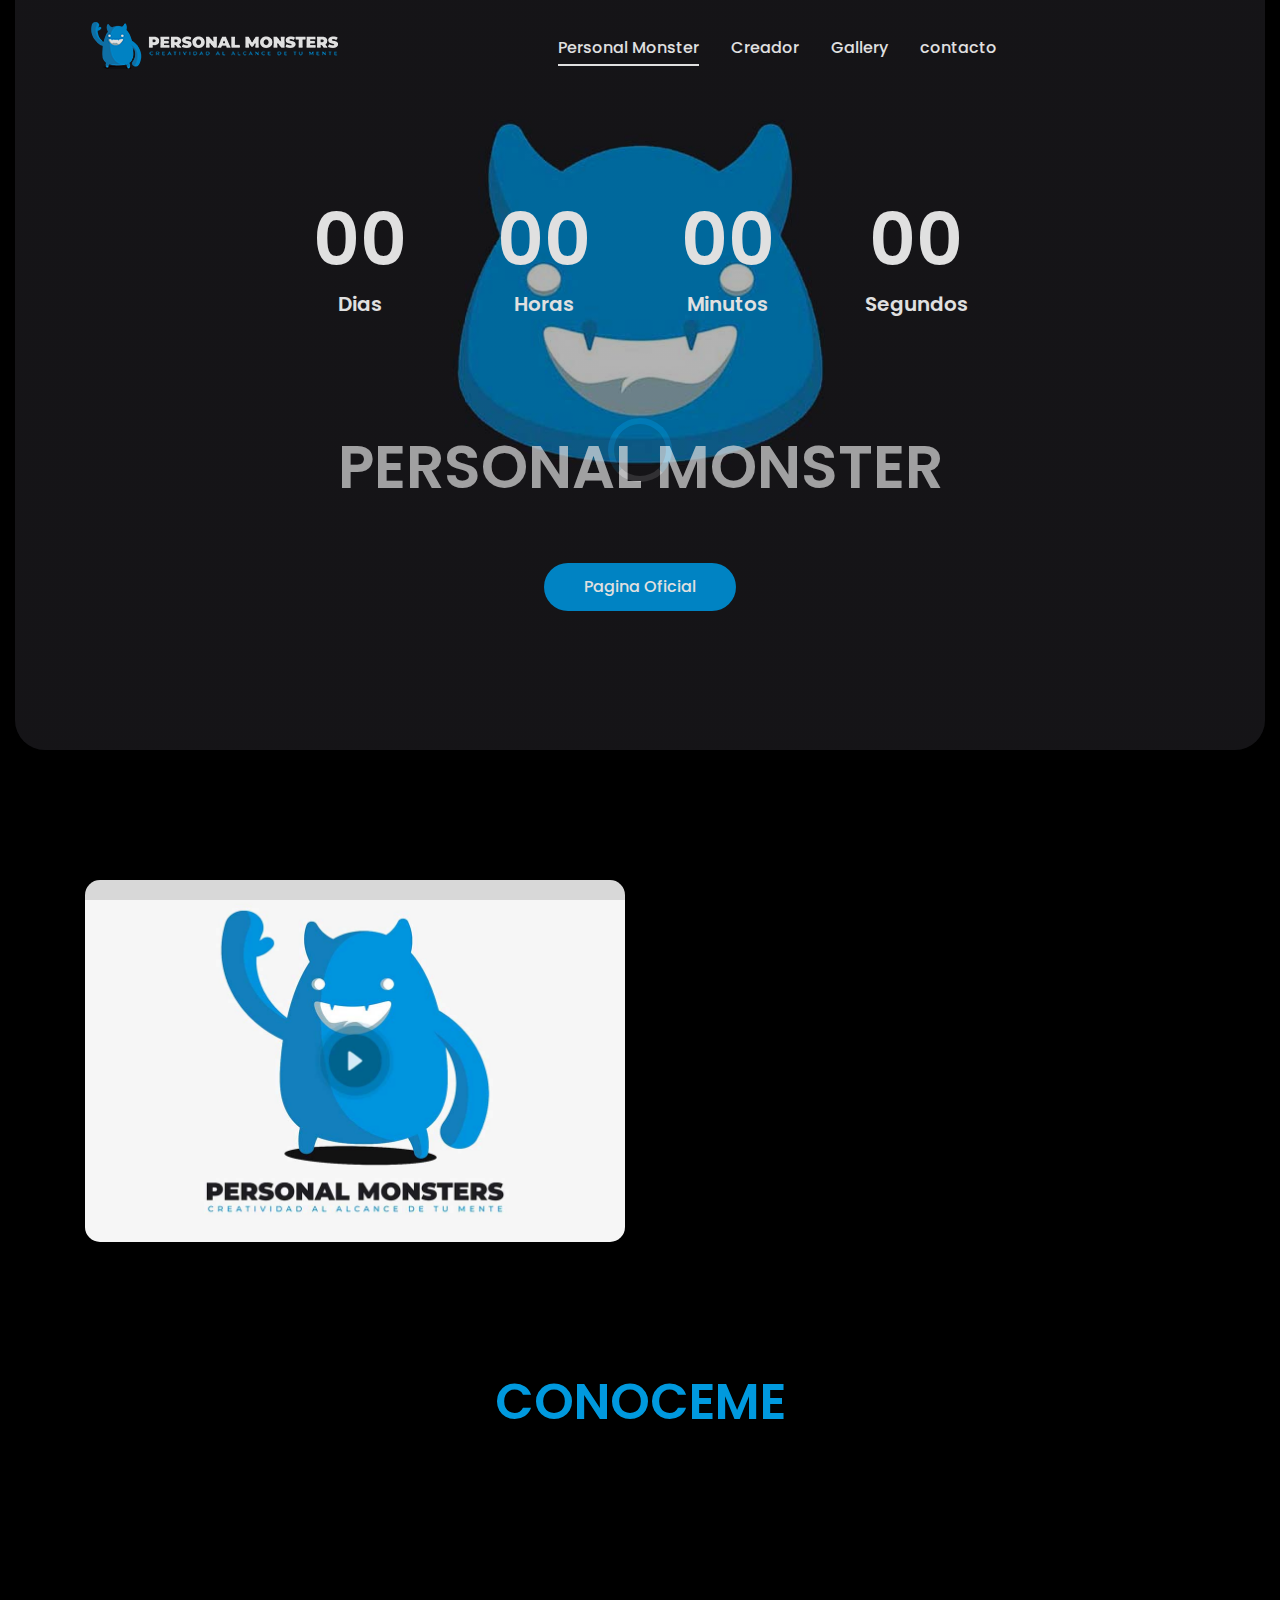
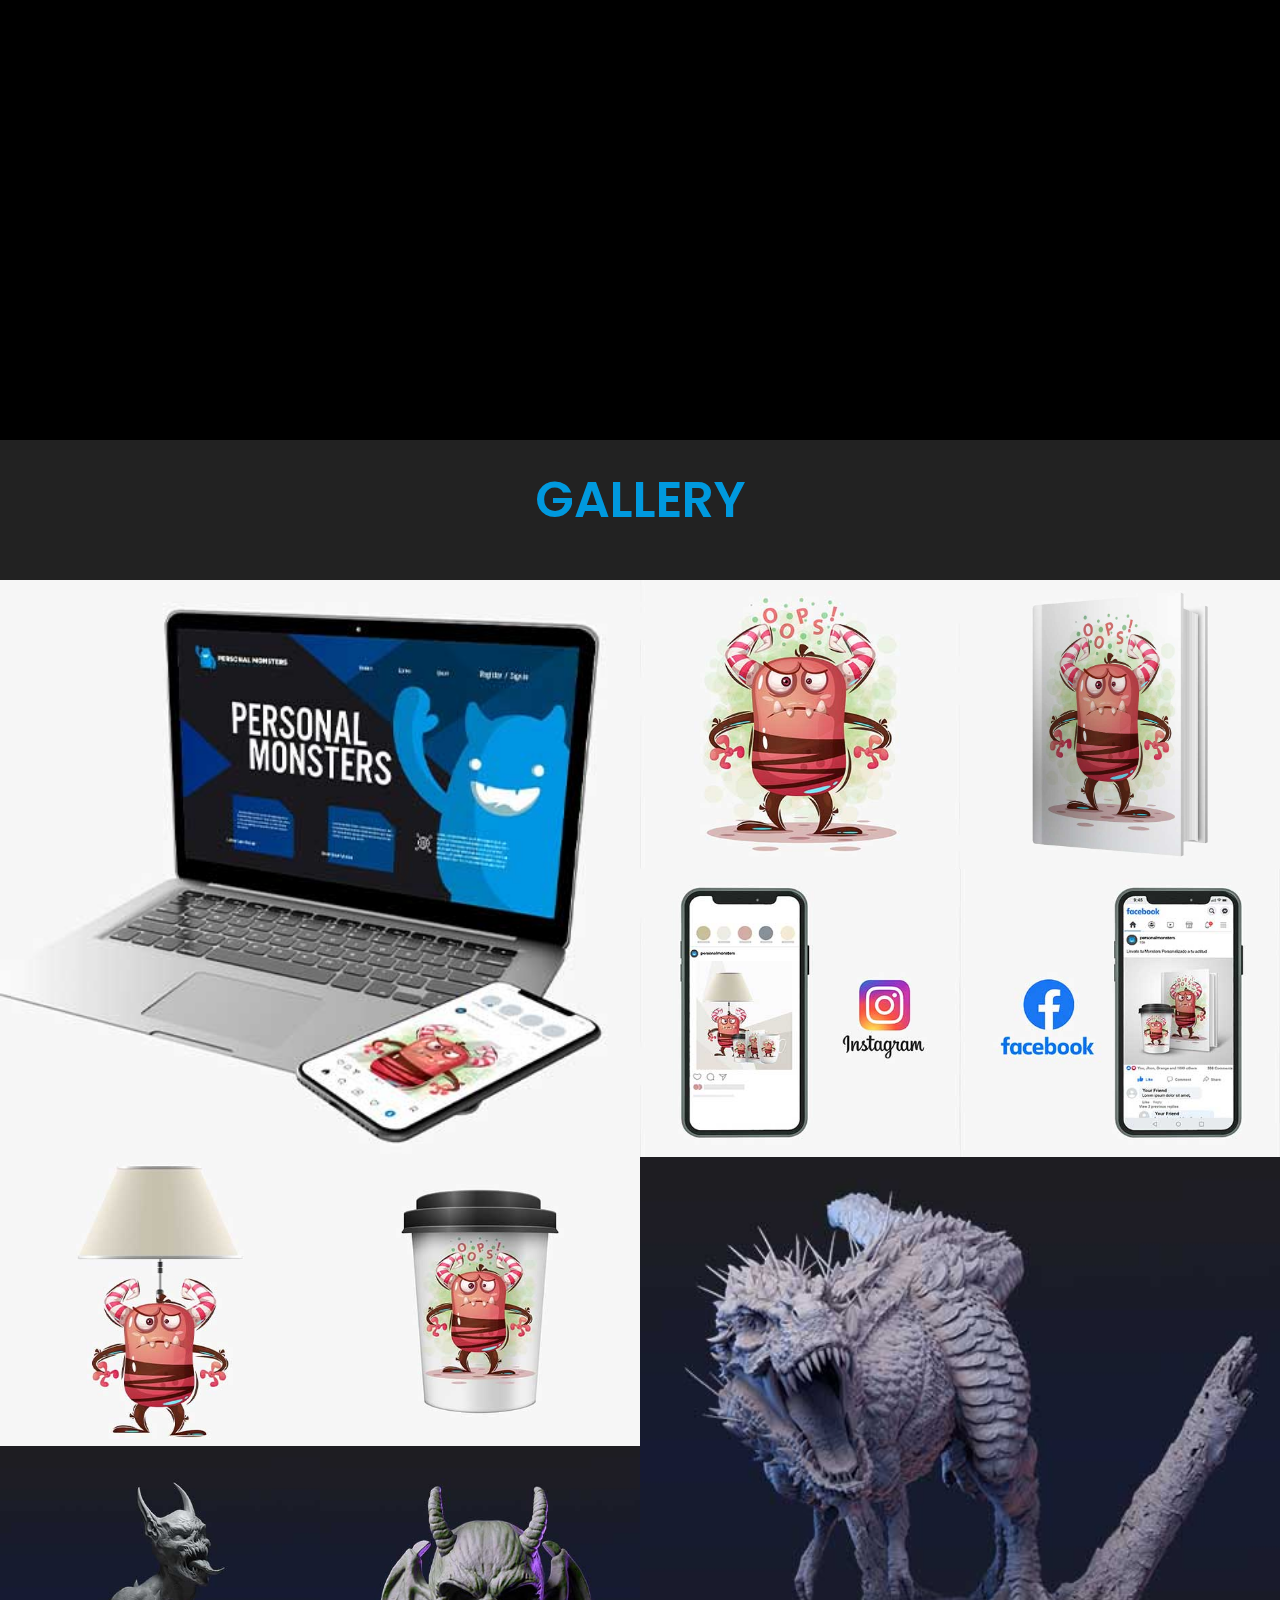
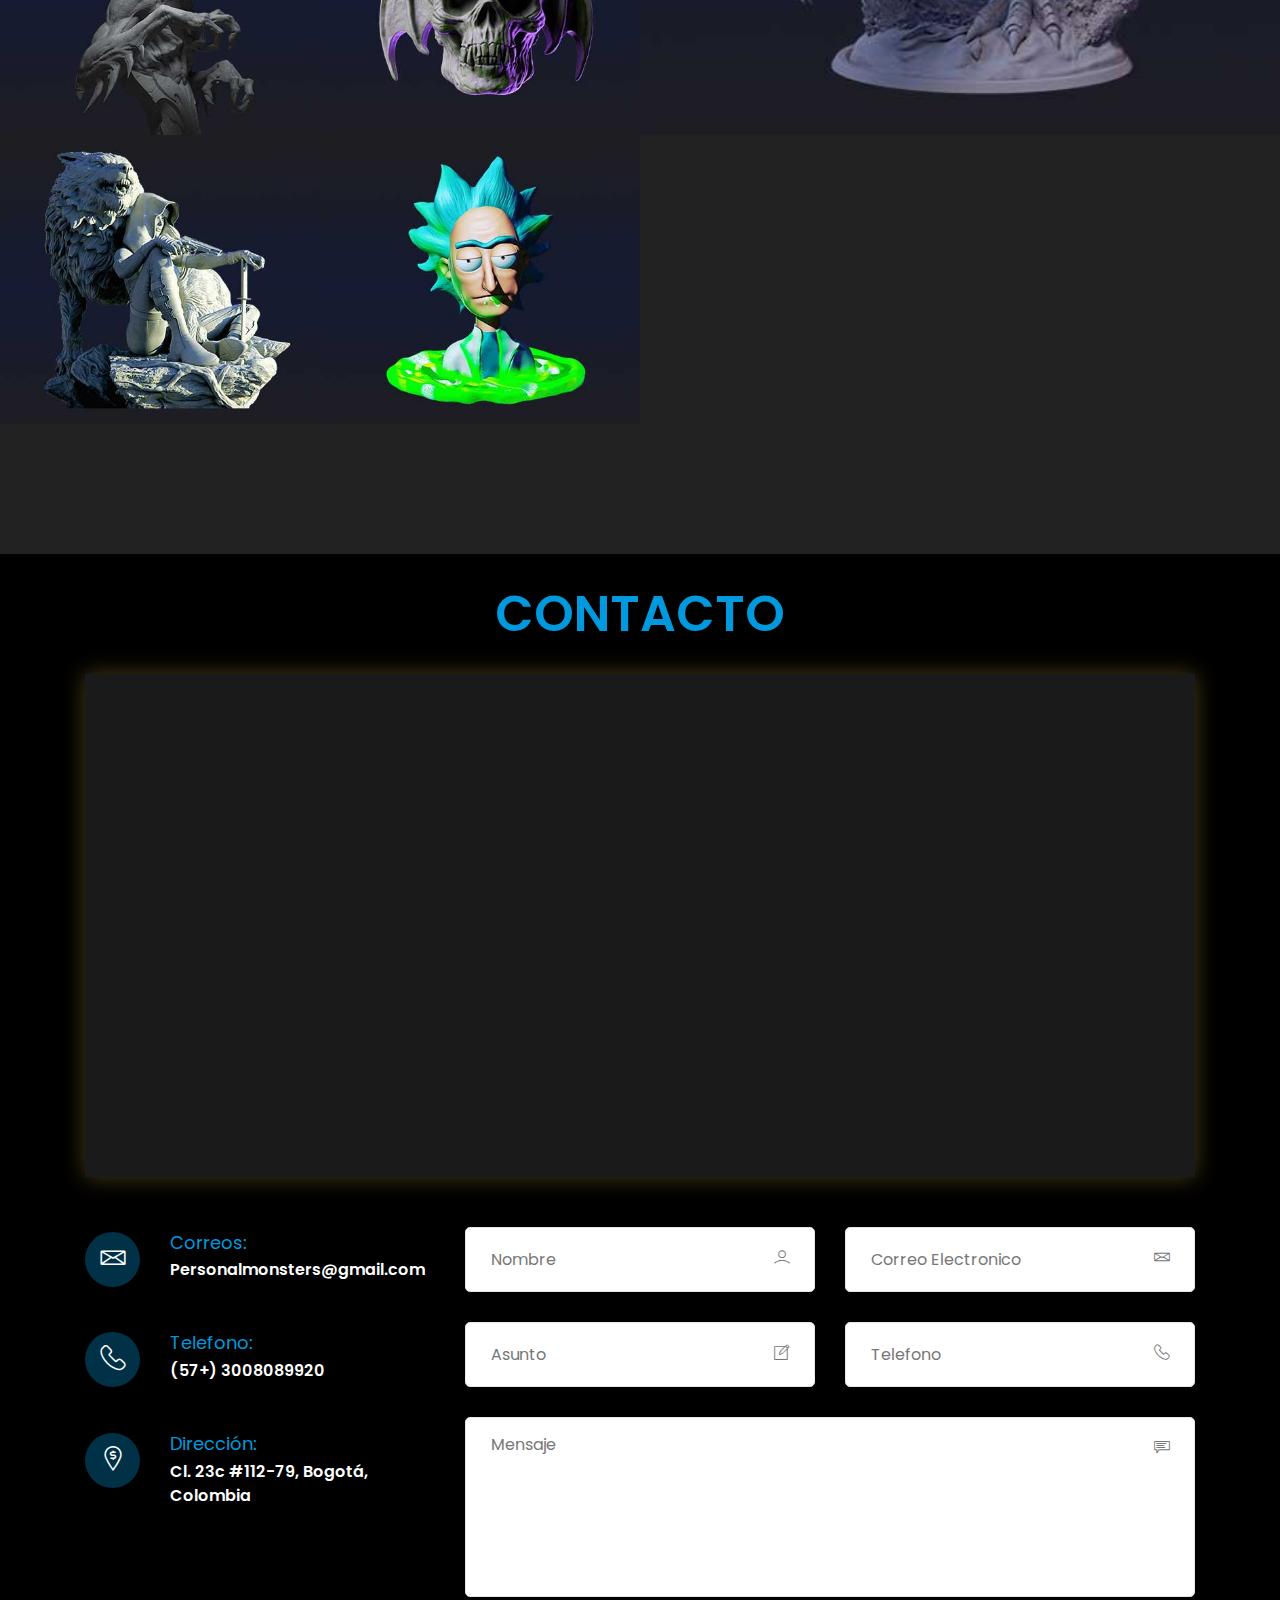
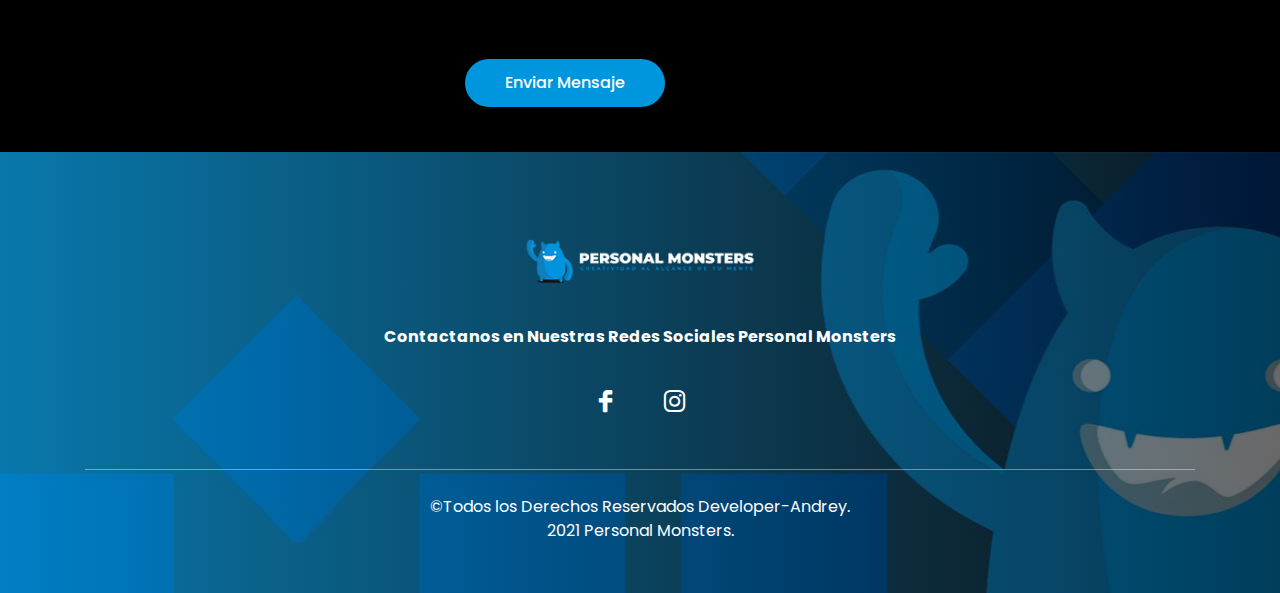
==== commit 05b7783d: "monster" ====
--- a/index.html
+++ b/index.html
@@ -99,7 +99,7 @@
                                         <a class="page-scroll" href="#home">Personal Monster</a>
                                     </li>
                                     <li class="nav-item">
-                                        <a class="page-scroll" href="#team">Equipo</a>
+                                        <a class="page-scroll" href="#team">Creador</a>
                                     </li>
                                     <li class="nav-item">
                                         <a class="page-scroll" href="#gallery">Gallery</a>
@@ -121,7 +121,7 @@
             <div class="container">
                 <div class="row justify-content-center">
                     <div class="col-lg-10">
-                        <div data-countdown="2021/05/16"></div>
+                        <div data-countdown="2022/12/08"></div>
 
                         <div class="header-content text-center">
                             <h2 class="header-title">Personal Monster</h2>
@@ -176,13 +176,13 @@
             <div class="row justify-content-center">
                 <div class="col-lg-8">
                     <div class="section-title text-center pb-50">
-                        <h2 class="title">CONOCENOS</h2>
+                        <h2 class="title">CONOCEME</h2>
 
                     </div> <!-- section title -->
                 </div>
             </div> <!-- row -->
             <div class="row team-active">
-                <div class="col-lg-4 col-sm-6">
+                <div class="col-lg-12 col-sm-6">
                     <div class="single-team text-center mt-30 wow fadeIn" data-wow-duration="1s" data-wow-delay="0s">
                         <div class="team-image">
                             <img src="assets/images/team-1.jpg" alt="Team">
@@ -190,10 +190,14 @@
                         <div class="team-content">
                             <div class="team-social">
                                 <ul class="social">
-                                    <li><a href="https://m.facebook.com/Marco.Andrey08" target="_blank"><i class="lni-facebook-filled"></i></a></li>
-                                    <li><a href="https://twitter.com/Marko_Andrey" target="_blank" ><i class="lni-twitter-original"></i></a></li>
-                                    <li><a href="https://www.linkedin.com/in/marco-andrey/" target="_blank"><i class="lni-linkedin-original"></i></a></li>
-                                    <li><a href="https://www.instagram.com/marko_andrey/" target="_blank"><i class="lni lni-instagram-filled"></i></a></li>
+                                    <li><a href="https://m.facebook.com/Marco.Andrey08" target="_blank"><i
+                                                class="lni-facebook-filled"></i></a></li>
+                                    <li><a href="https://twitter.com/Marko_Andrey" target="_blank"><i
+                                                class="lni-twitter-original"></i></a></li>
+                                    <li><a href="https://www.linkedin.com/in/marco-andrey/" target="_blank"><i
+                                                class="lni-linkedin-original"></i></a></li>
+                                    <li><a href="https://www.instagram.com/marko_andrey/" target="_blank"><i
+                                                class="lni lni-instagram-filled"></i></a></li>
                                 </ul>
                             </div>
                             <div class="lower-content">
@@ -219,7 +223,8 @@
                                         <div>
                                             <h3>Marco Andrey</h3>
                                             <span class="speakder-designation">Colombia</span>
-                                            <div class="descripcion"><strong>Diseñador Grafico y Desarrollador Web</strong><br><br>
+                                            <div class="descripcion"><strong>Diseñador Grafico y Desarrollador
+                                                    Web</strong><br><br>
                                                 Soy Diseñador Gráfico, un apasionado por la creación, innovación, y el
                                                 mundo digital, con conocimiento en la implementación de metodologías y
                                                 procesos de creación de imágenes, técnicas de expresión gráfica,
@@ -235,7 +240,7 @@
                     </div> <!-- single team -->
                 </div>
 
-                <div class="col-lg-4 col-sm-6">
+                <!-- <div class="col-lg-4 col-sm-6">
                     <div class="single-team text-center mt-30 wow fadeIn" data-wow-duration="1s" data-wow-delay="0s">
                         <div class="team-image">
                             <img src="assets/images/team-2.jpg" alt="Team">
@@ -258,7 +263,7 @@
 
                                 <div class="row" style="align-items: center;">
 
-                                    <!-- Image Column -->
+                                    <!-- Image Column --
                                     <div class="image-column col-lg-4 col-md-4 col-sm-12">
                                         <div>
                                             <div class="image">
@@ -267,7 +272,7 @@
                                         </div>
                                     </div>
 
-                                    <!-- Content Column -->
+                                    <!-- Content Column --
                                     <div class="content-column col-lg-6 col-md-8 col-sm-12">
                                         <div>
                                             <h3>Pedro Alejandro Junco</h3>
@@ -289,7 +294,7 @@
 
                             </div>
                         </div>
-                    </div> <!-- single team -->
+                    </div> <!-- single team --
                 </div>
 
                 <div class="col-lg-4 col-sm-6">
@@ -315,7 +320,7 @@
 
                                 <div class="row" style="align-items: center;">
 
-                                    <!-- Image Column -->
+                                    <!-- Image Column --
                                     <div class="image-column col-lg-4 col-md-4 col-sm-12">
                                         <div>
                                             <div class="image">
@@ -324,7 +329,7 @@
                                         </div>
                                     </div>
 
-                                    <!-- Content Column -->
+                                    <!-- Content Column --
                                     <div class="content-column col-lg-6 col-md-8 col-sm-12">
                                         <div>
                                             <h3>Omar Alberto Matiz</h3>
@@ -352,8 +357,8 @@
 
                             </div>
                         </div>
-                    </div> <!-- single team -->
-                </div>
+                    </div> <!-- single team --
+                </div> -->
             </div> <!-- row -->
 
         </div> <!-- container -->
@@ -455,7 +460,8 @@
                                 <img src="assets/images/gallery-13.jpg" alt="Gallery">
                             </div>
                             <div class="gallery-content">
-                                <a class="image-popup" href="assets/images/gallery-13.jpg"><i class="icon-Icono"></i></a>
+                                <a class="image-popup" href="assets/images/gallery-13.jpg"><i
+                                        class="icon-Icono"></i></a>
                             </div>
                         </div> <!-- single gallery -->
                     </div>
@@ -465,7 +471,8 @@
                                 <img src="assets/images/gallery-11.jpg" alt="Gallery">
                             </div>
                             <div class="gallery-content">
-                                <a class="image-popup" href="assets/images/gallery-11.jpg"><i class="icon-Icono"></i></a>
+                                <a class="image-popup" href="assets/images/gallery-11.jpg"><i
+                                        class="icon-Icono"></i></a>
                             </div>
                         </div> <!-- single gallery -->
                     </div>
@@ -475,7 +482,8 @@
                                 <img src="assets/images/gallery-12.jpg" alt="Gallery">
                             </div>
                             <div class="gallery-content">
-                                <a class="image-popup" href="assets/images/gallery-12.jpg"><i class="icon-Icono"></i></a>
+                                <a class="image-popup" href="assets/images/gallery-12.jpg"><i
+                                        class="icon-Icono"></i></a>
                             </div>
                         </div> <!-- single gallery -->
                     </div>
@@ -485,7 +493,8 @@
                                 <img src="assets/images/gallery-14.jpg" alt="Gallery">
                             </div>
                             <div class="gallery-content">
-                                <a class="image-popup" href="assets/images/gallery-14.jpg"><i class="icon-Icono"></i></a>
+                                <a class="image-popup" href="assets/images/gallery-14.jpg"><i
+                                        class="icon-Icono"></i></a>
                             </div>
                         </div> <!-- single gallery -->
                     </div>
@@ -503,12 +512,12 @@
                 </div> <!-- single gallery -->
             </div>
 
-            
-
-            
-
-            
-            
+
+
+
+
+
+
 
         </div> <!-- row -->
     </section>
@@ -532,7 +541,7 @@
                     <div class="contact-map pt-30">
                         <div class="gmap_canvas">
                             <iframe
-                                src="https://www.google.com/maps/embed?pb=!1m18!1m12!1m3!1d3696.867210324282!2d-74.08168370315843!3d4.633663519589697!2m3!1f0!2f0!3f0!3m2!1i1024!2i768!4f13.1!3m3!1m2!1s0x8e3f9bd4a9640639%3A0x4d17795a4ed8e1b1!2sCIDE%20Principal!5e1!3m2!1ses-419!2sco!4v1621000983359!5m2!1ses-419!2sco"
+                                src="https://www.google.com/maps/embed?pb=!1m18!1m12!1m3!1d809.0150024596248!2d-74.1454437708486!3d4.687990736405598!2m3!1f0!2f0!3f0!3m2!1i1024!2i768!4f13.1!3m3!1m2!1s0x8e3f9c95789293fd%3A0xca459547992d3432!2sCl.%2023c%20%23112-79%2C%20Bogot%C3%A1!5e1!3m2!1ses-419!2sco!4v1635349848431!5m2!1ses-419!2sco"
                                 width="600" height="450" style="border:0;" allowfullscreen="" loading="lazy"></iframe>
                         </div>
                     </div> <!-- contact map -->
@@ -573,7 +582,7 @@
                                     </div>
                                     <div class="info-content media-body">
                                         <h6 class="info-title">Dirección:</h6>
-                                        <p class="text">Cra 45, Bogotá, - Colombia</p>
+                                        <p class="text">Cl. 23c #112-79, Bogotá,  Colombia</p>
                                     </div>
                                 </div> <!-- single info -->
                             </li>
@@ -645,8 +654,8 @@
                     <div class="row">
                         <div class="col-lg-12">
                             <div class="footer-contact mt-40">
-                                <div class="logo-area"><a class="logo" href="#"><img src="assets/images/Icono-personal.png"
-                                            alt=""></a>
+                                <div class="logo-area"><a class="logo" href="#"><img
+                                            src="assets/images/Icono-personal.png" alt=""></a>
                                 </div>
                                 <p class="text"><b>Contactanos en Nuestras Redes Sociales Personal Monsters</b></p>
                                 <ul class="social">
@@ -665,7 +674,8 @@
                 <div class="row">
                     <div class="col-lg-12">
                         <div class="copyright text-center">
-                            <p class="text">&copy;Todos los Derechos Reservados Developer-Andrey. <br> <a href="#" rel="nofollow"> 2021
+                            <p class="text">&copy;Todos los Derechos Reservados Developer-Andrey. <br> <a href="#"
+                                    rel="nofollow"> 2021
                                     Personal Monsters.</a></p>
                         </div> <!-- copyright -->
                     </div>
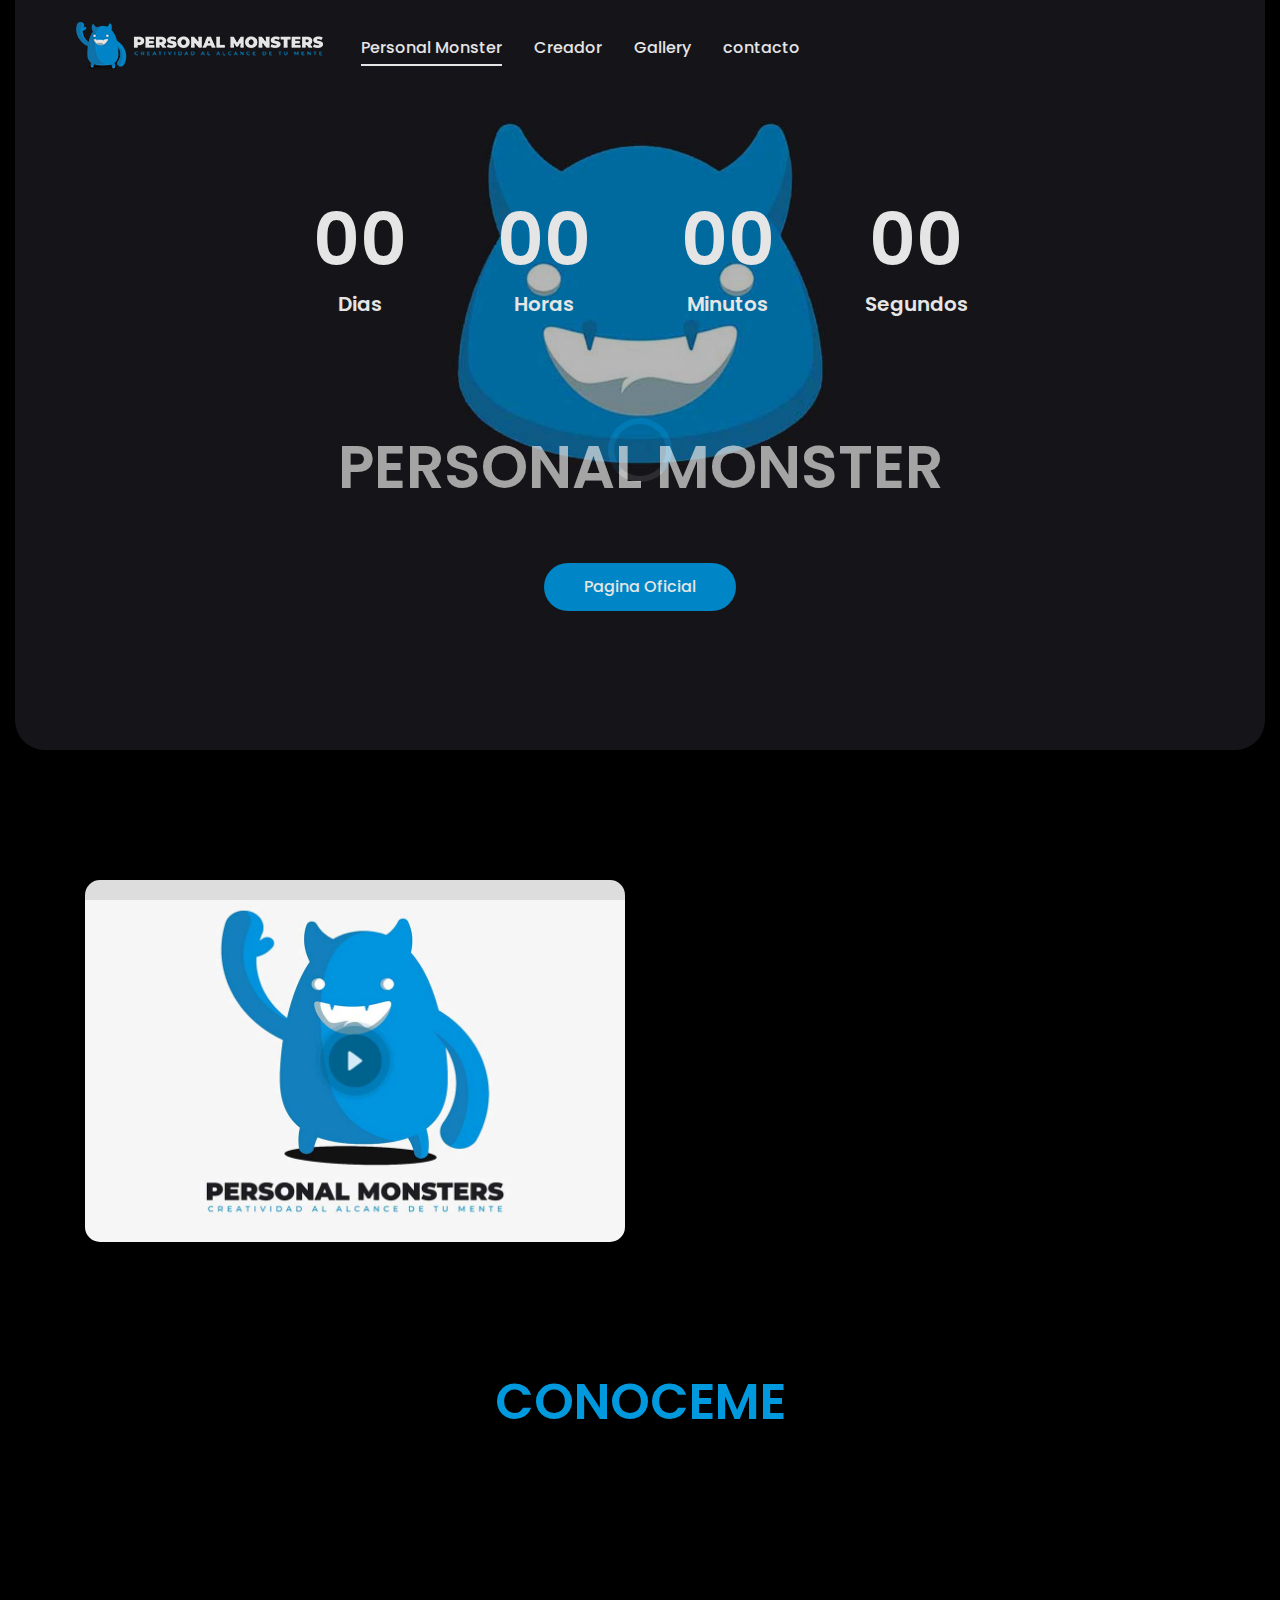
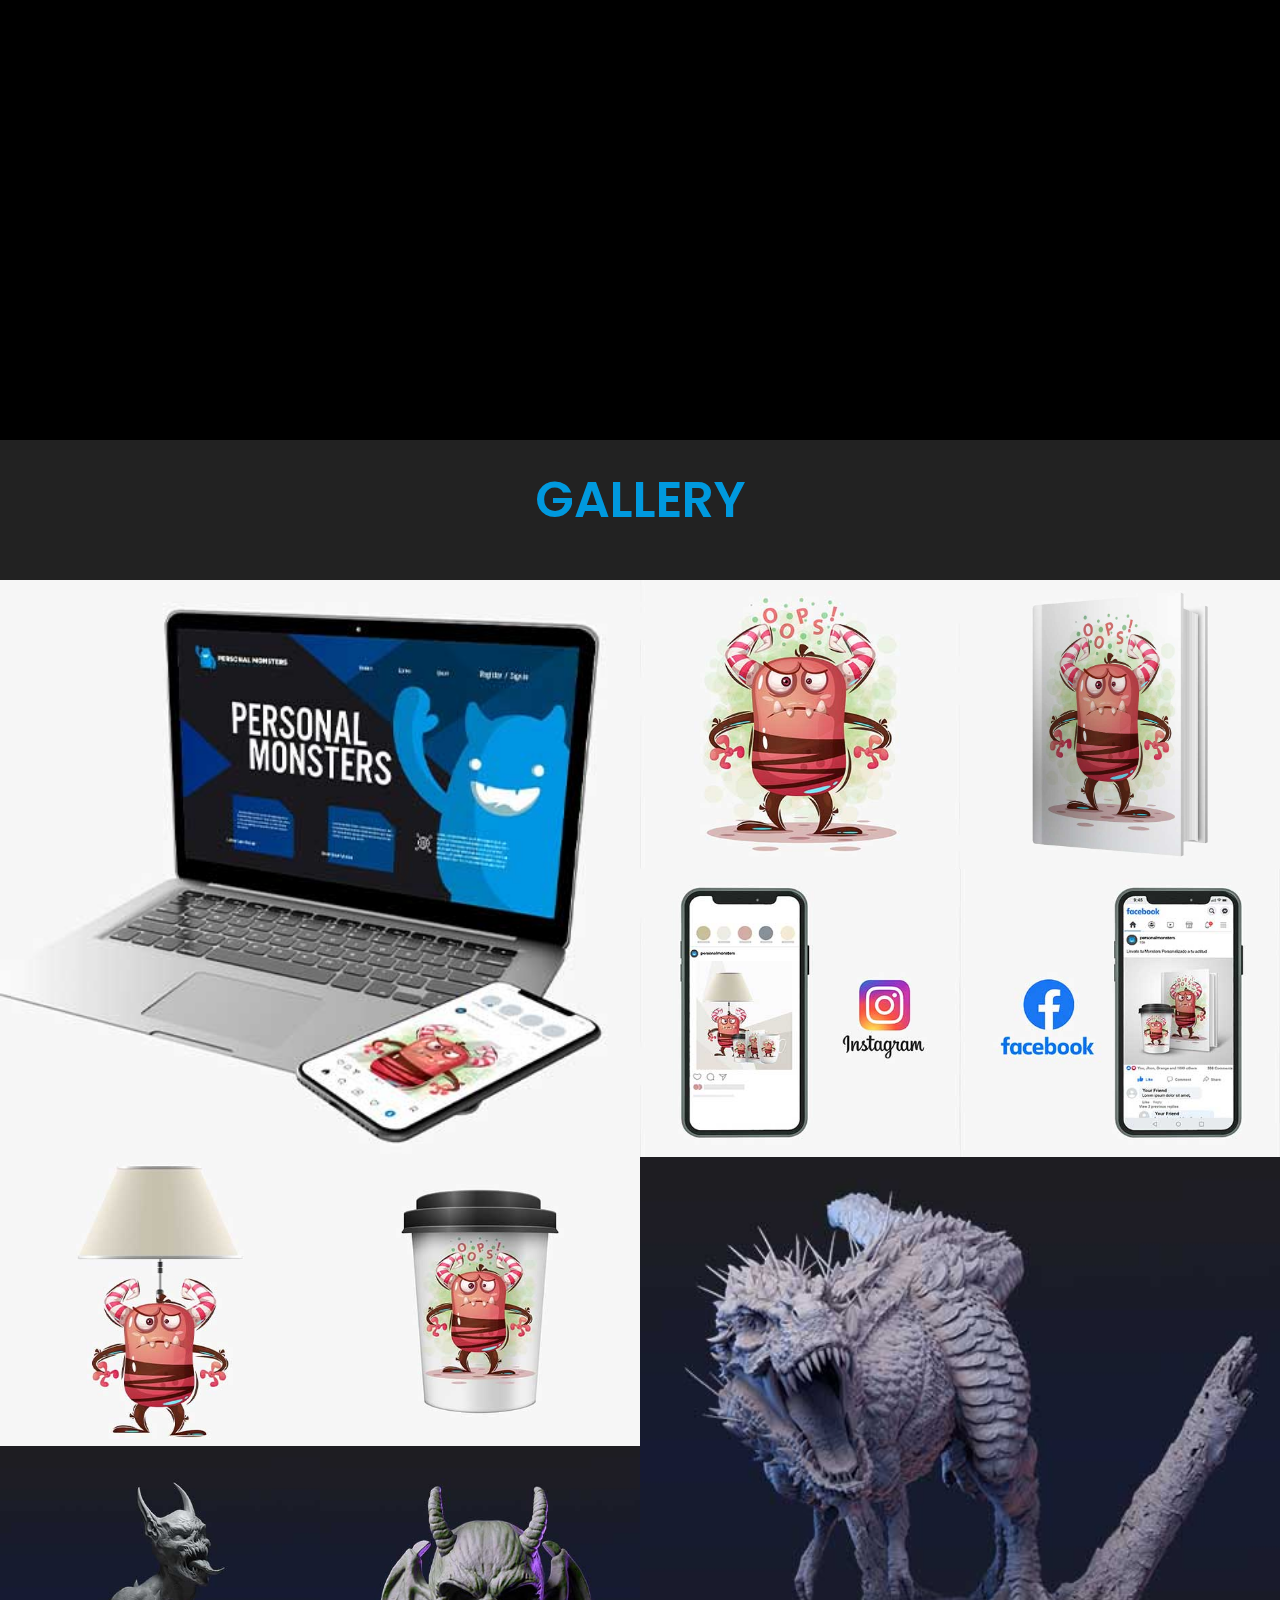
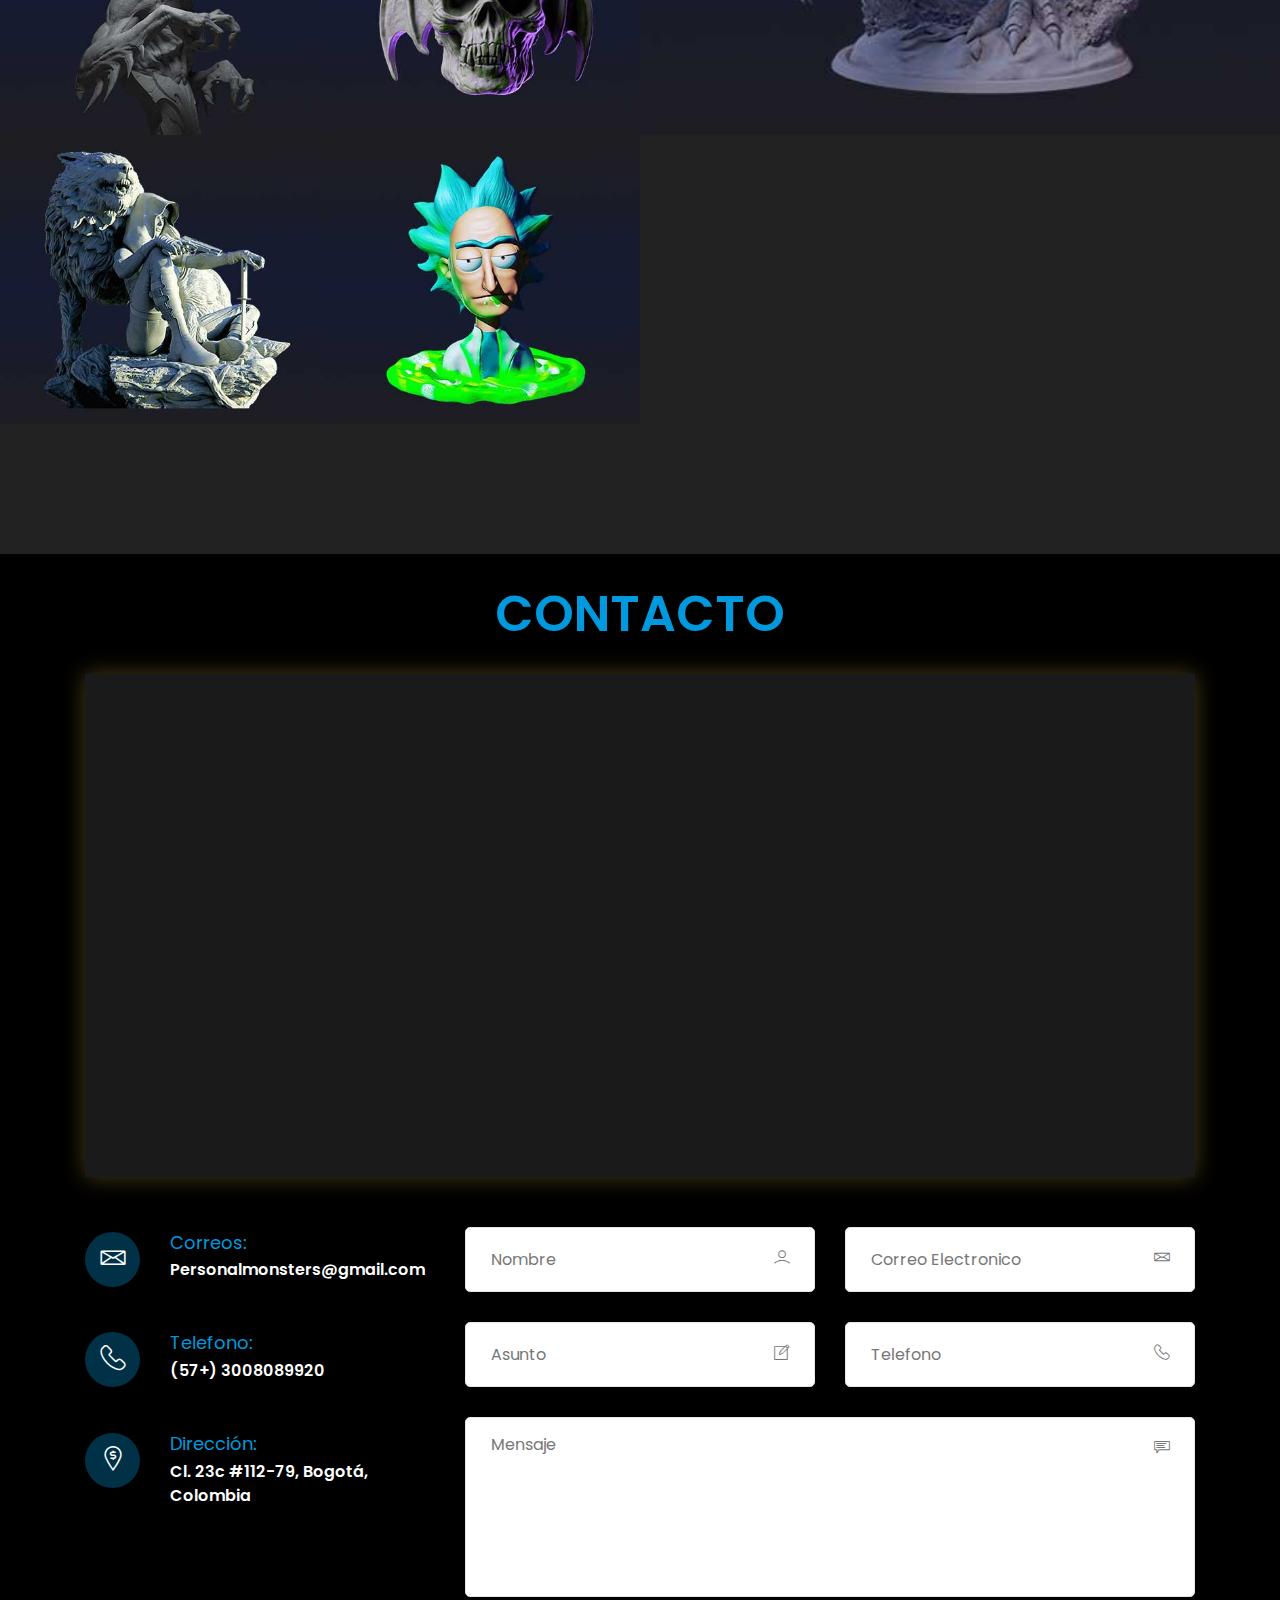
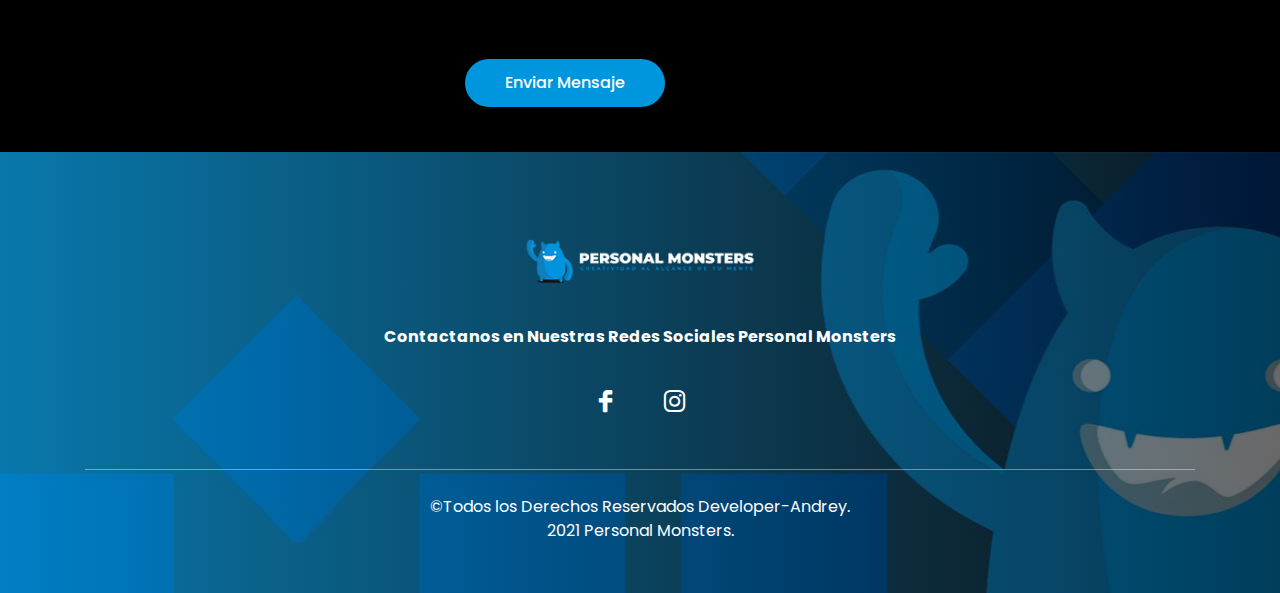
==== commit ffd80a56: "cambio text" ====
--- a/index.html
+++ b/index.html
@@ -80,7 +80,7 @@
         <div class="navbar-area navbar-two">
             <div class="container">
                 <div class="row">
-                    <div class="col-lg-12">
+                    <div class="">
                         <nav class="navbar navbar-expand-lg">
                             <a class="navbar-brand" href="index.html">
                                 <img src="assets/images/Icono-personal.png" alt="Logo">
@@ -182,7 +182,7 @@
                 </div>
             </div> <!-- row -->
             <div class="row team-active">
-                <div class="col-lg-12 col-sm-6">
+                <div class="col-lg-12 col-sm-12">
                     <div class="single-team text-center mt-30 wow fadeIn" data-wow-duration="1s" data-wow-delay="0s">
                         <div class="team-image">
                             <img src="assets/images/team-1.jpg" alt="Team">
@@ -225,11 +225,14 @@
                                             <span class="speakder-designation">Colombia</span>
                                             <div class="descripcion"><strong>Diseñador Grafico y Desarrollador
                                                     Web</strong><br><br>
-                                                Soy Diseñador Gráfico, un apasionado por la creación, innovación, y el
-                                                mundo digital, con conocimiento en la implementación de metodologías y
-                                                procesos de creación de imágenes, técnicas de expresión gráfica,
-                                                tecnologías\ computacionales y soluciones visuales óptimas a los
-                                                problemas de la comunicación gráfica y publicitaria.</div>
+                                                Profesional en Diseño en Comunicación Gráfica apasionado por la
+                                                creación, innovación, y el mundo digital. Enfocado en el diseño web y el
+                                                desarrollo web (Front end), diseño de piezas publicitarias, videos y
+                                                animaciones, prototipado UX/UI, manejo de redes sociales, retoque
+                                                digital y administración de desarrollo de páginas web, técnicas de
+                                                expresión gráfica, tecnologías computacionales, soluciones visuales
+                                                óptimas a los problemas de la comunicación gráfica y publicitaria.
+                                            </div>
                                         </div>
                                     </div>
 
@@ -582,7 +585,7 @@
                                     </div>
                                     <div class="info-content media-body">
                                         <h6 class="info-title">Dirección:</h6>
-                                        <p class="text">Cl. 23c #112-79, Bogotá,  Colombia</p>
+                                        <p class="text">Cl. 23c #112-79, Bogotá, Colombia</p>
                                     </div>
                                 </div> <!-- single info -->
                             </li>
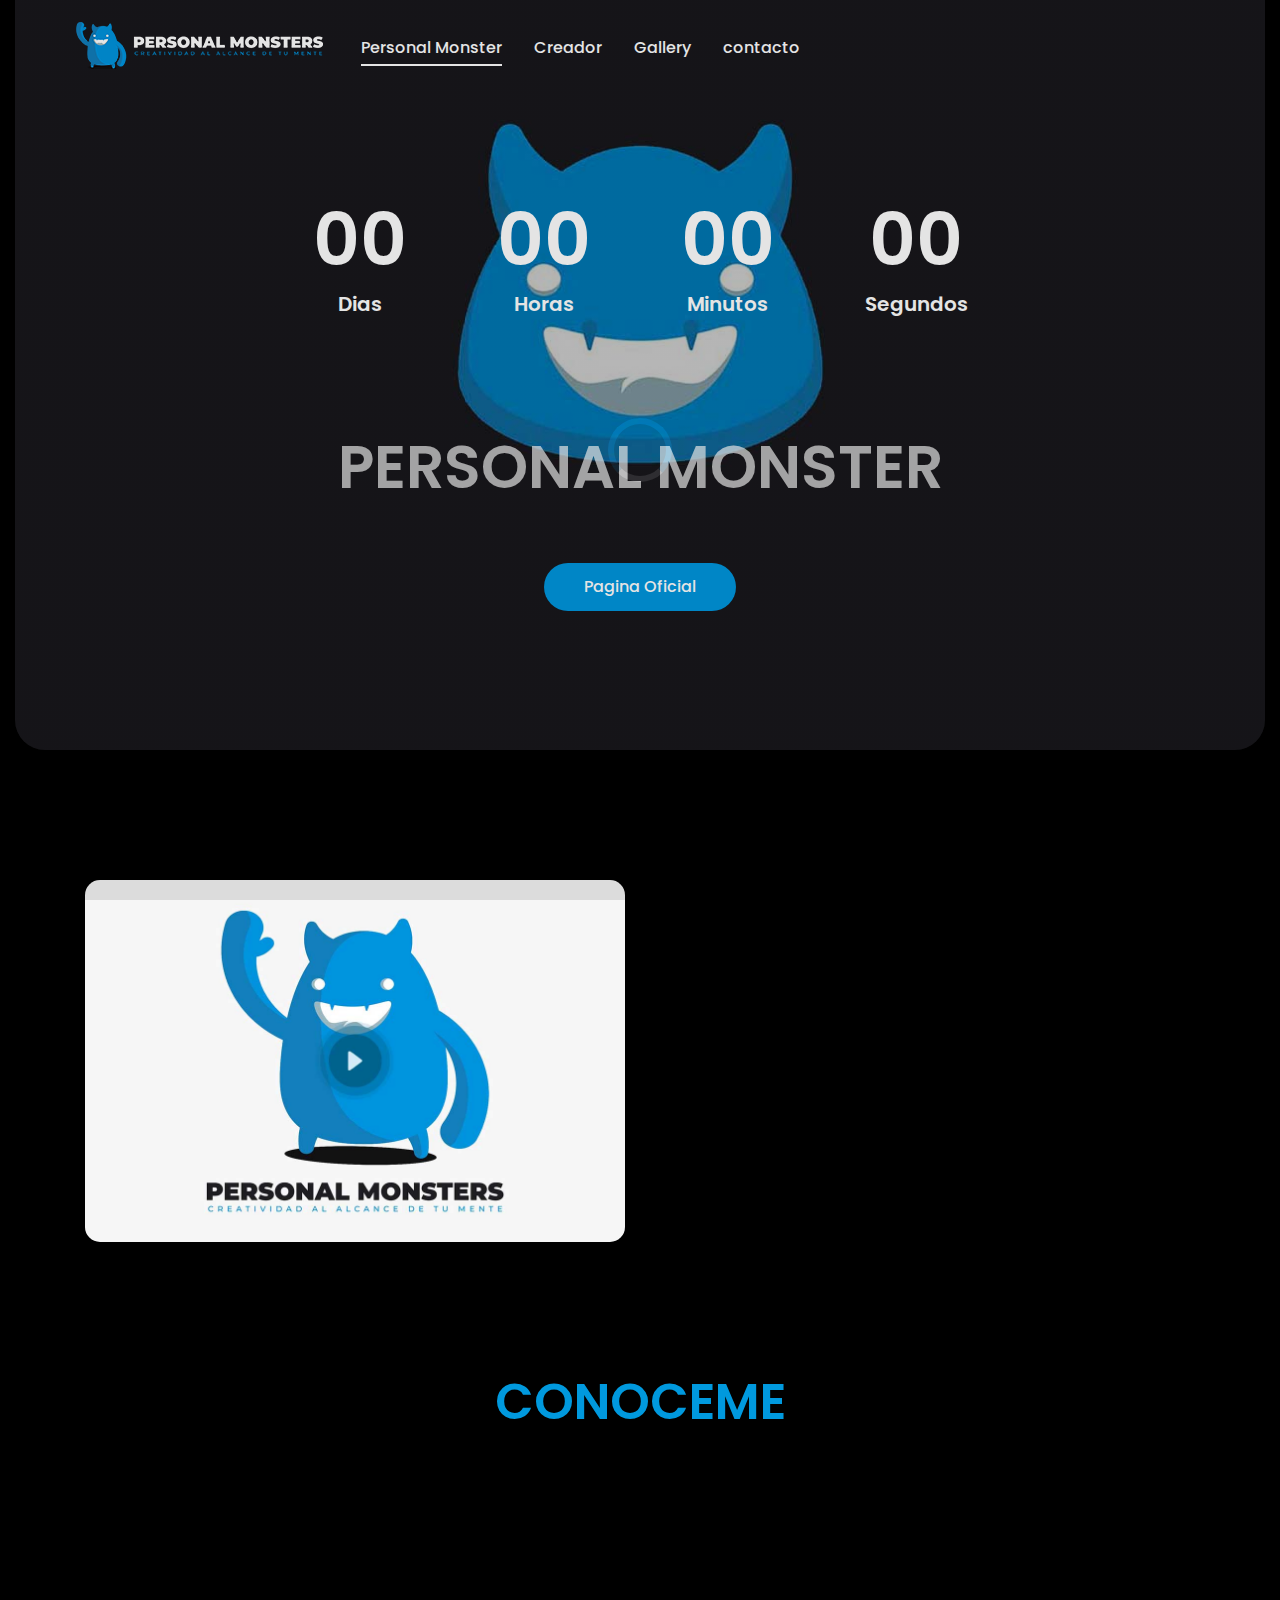
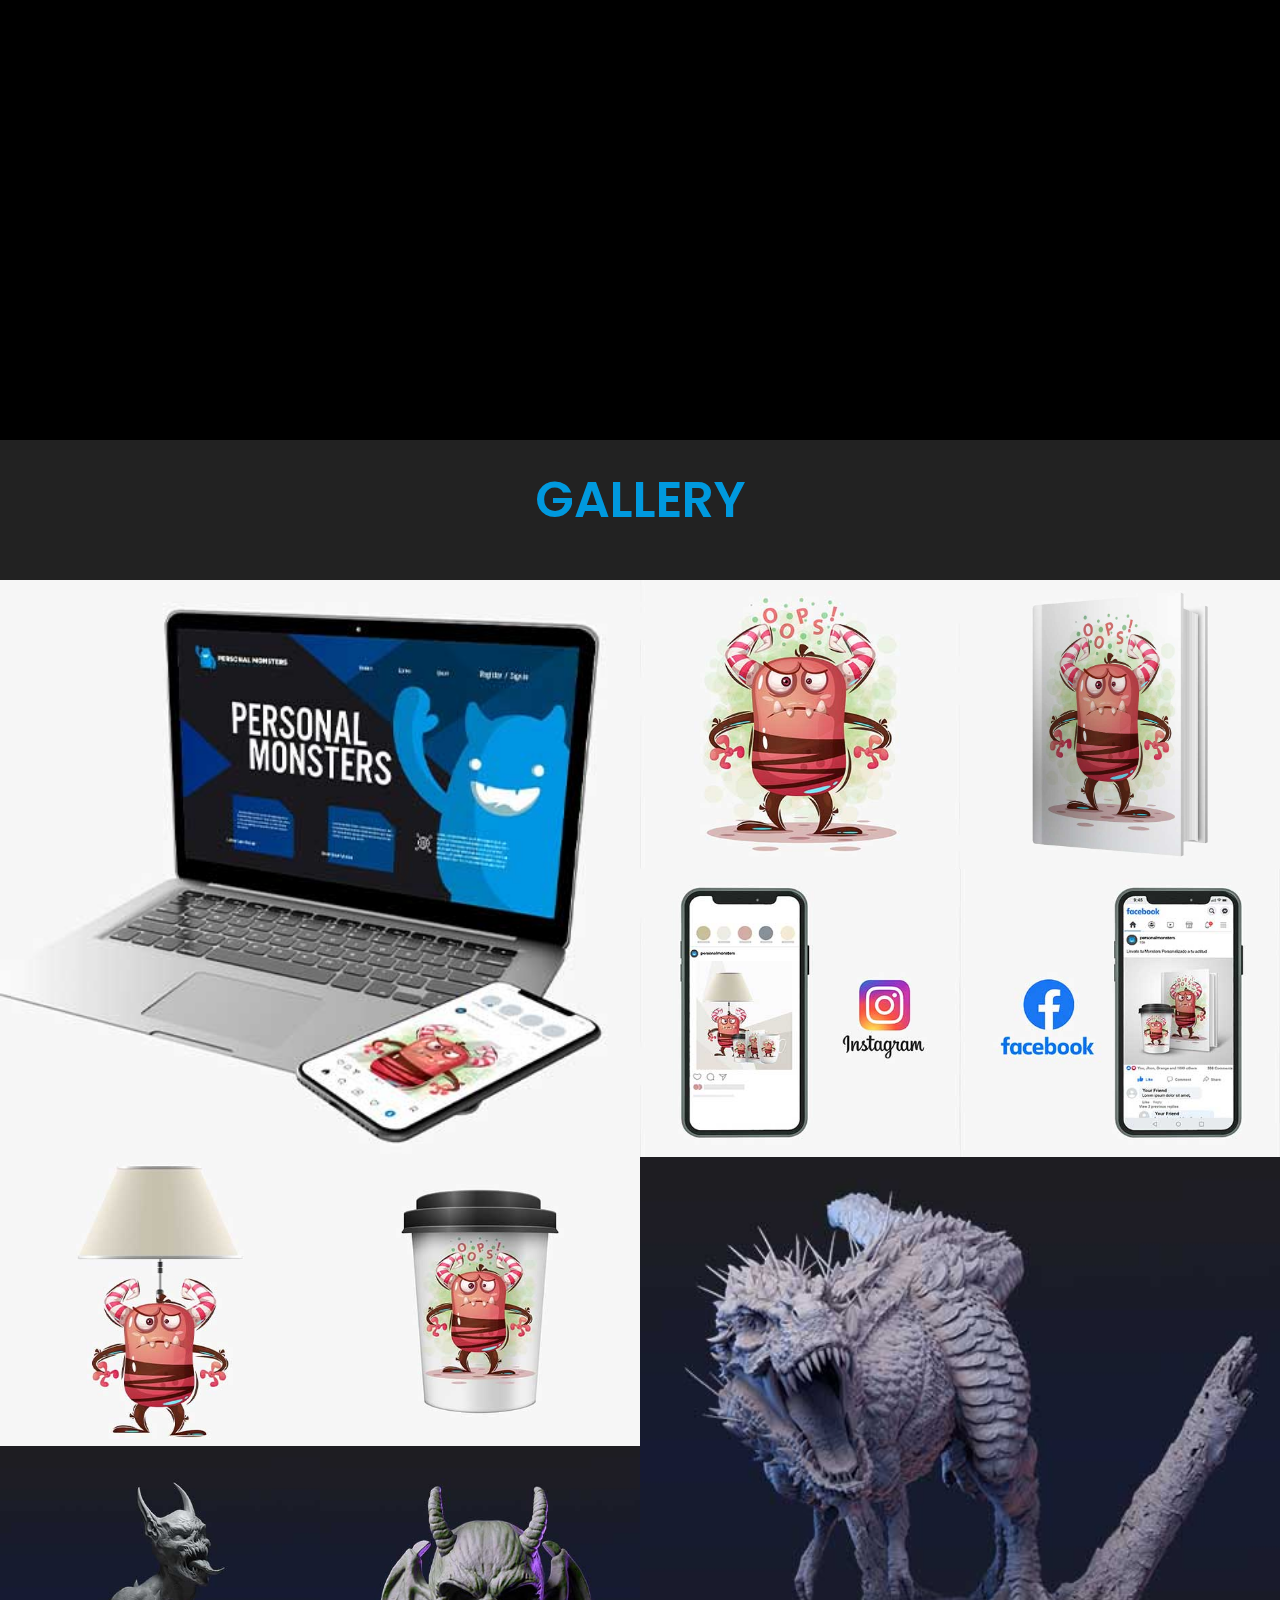
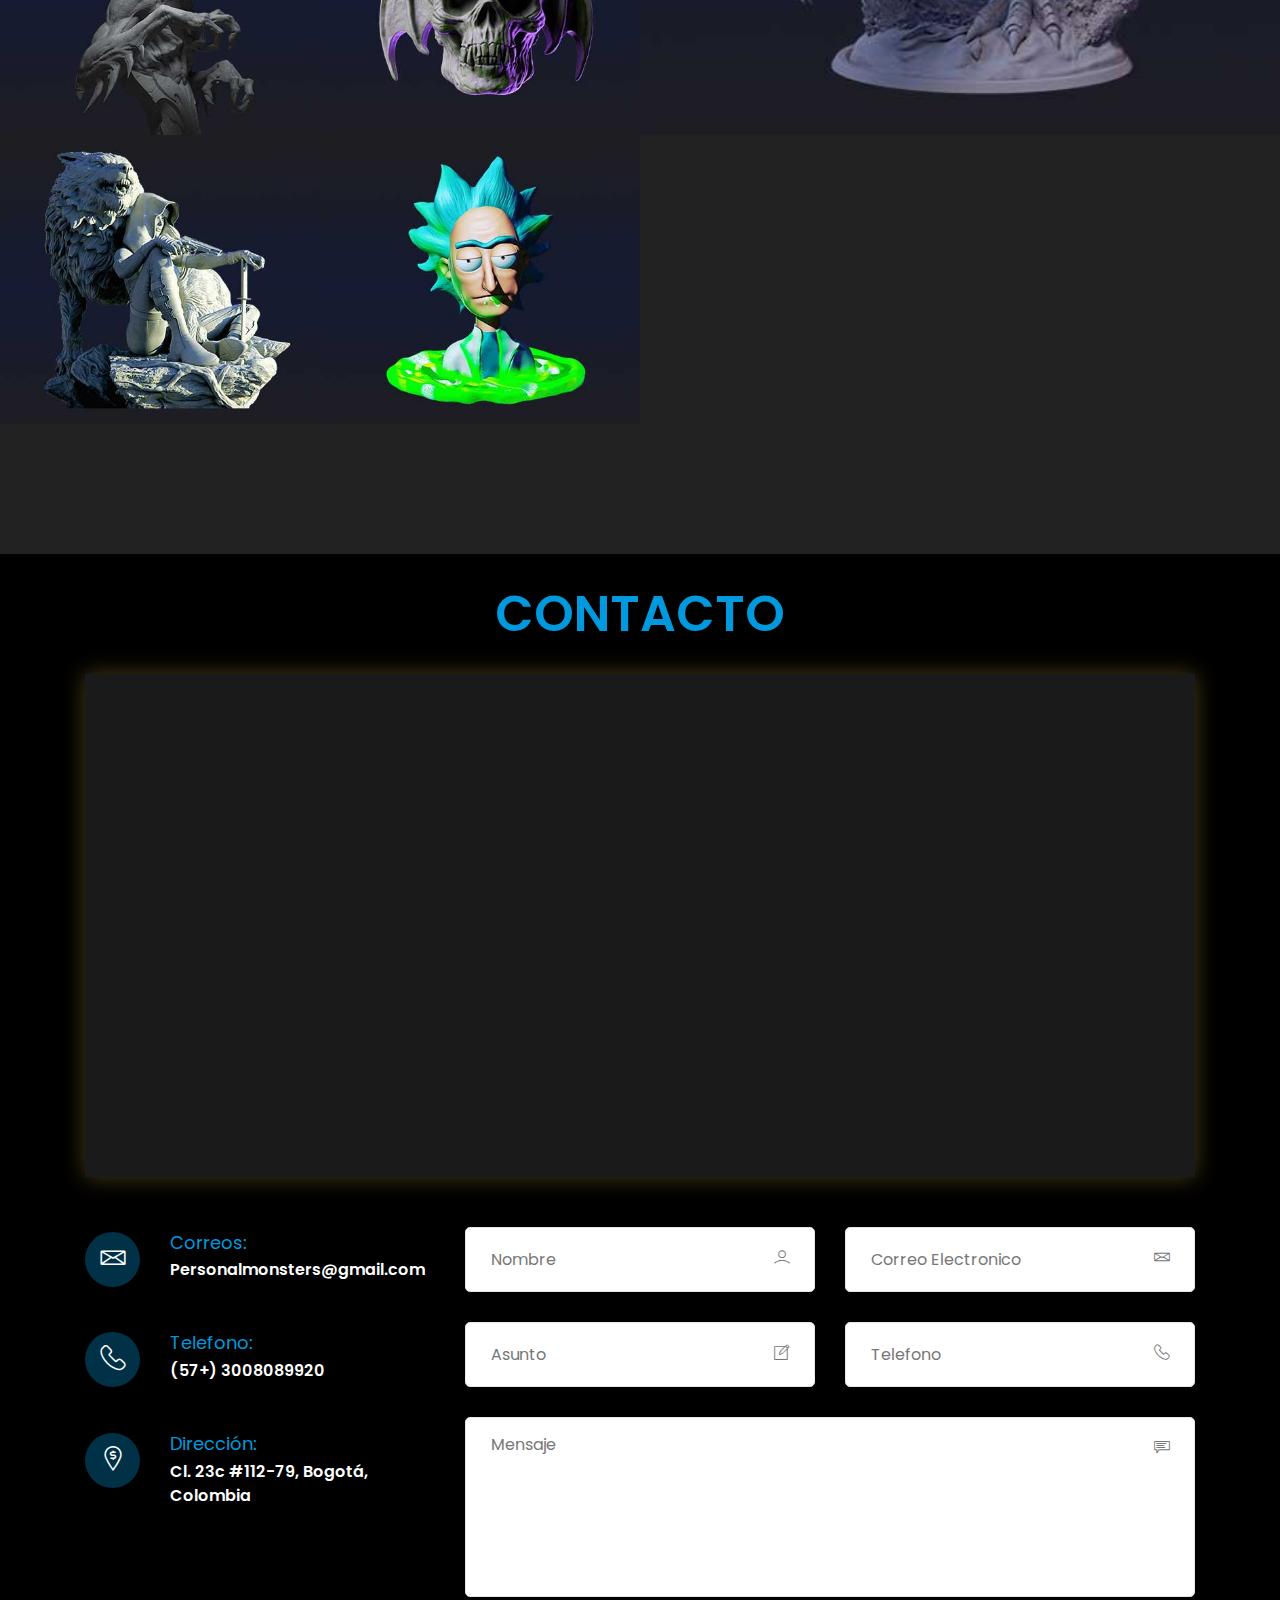
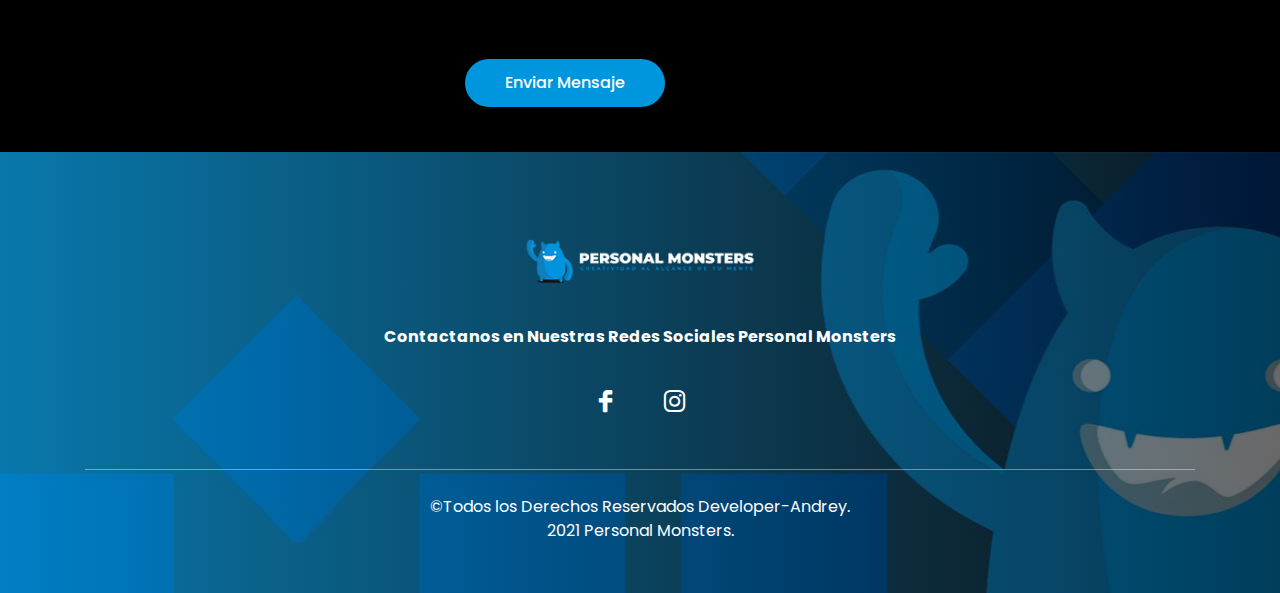
==== commit 45af6bb1: "Foto" ====
--- a/index.html
+++ b/index.html
@@ -213,7 +213,7 @@
                                     <div class="image-column col-lg-4 col-md-4 col-sm-12">
                                         <div>
                                             <div class="image">
-                                                <img src="assets/images/team-1.jpg" alt="">
+                                                <img src="assets/images/user-photo.jpg" alt="">
                                             </div>
                                         </div>
                                     </div>
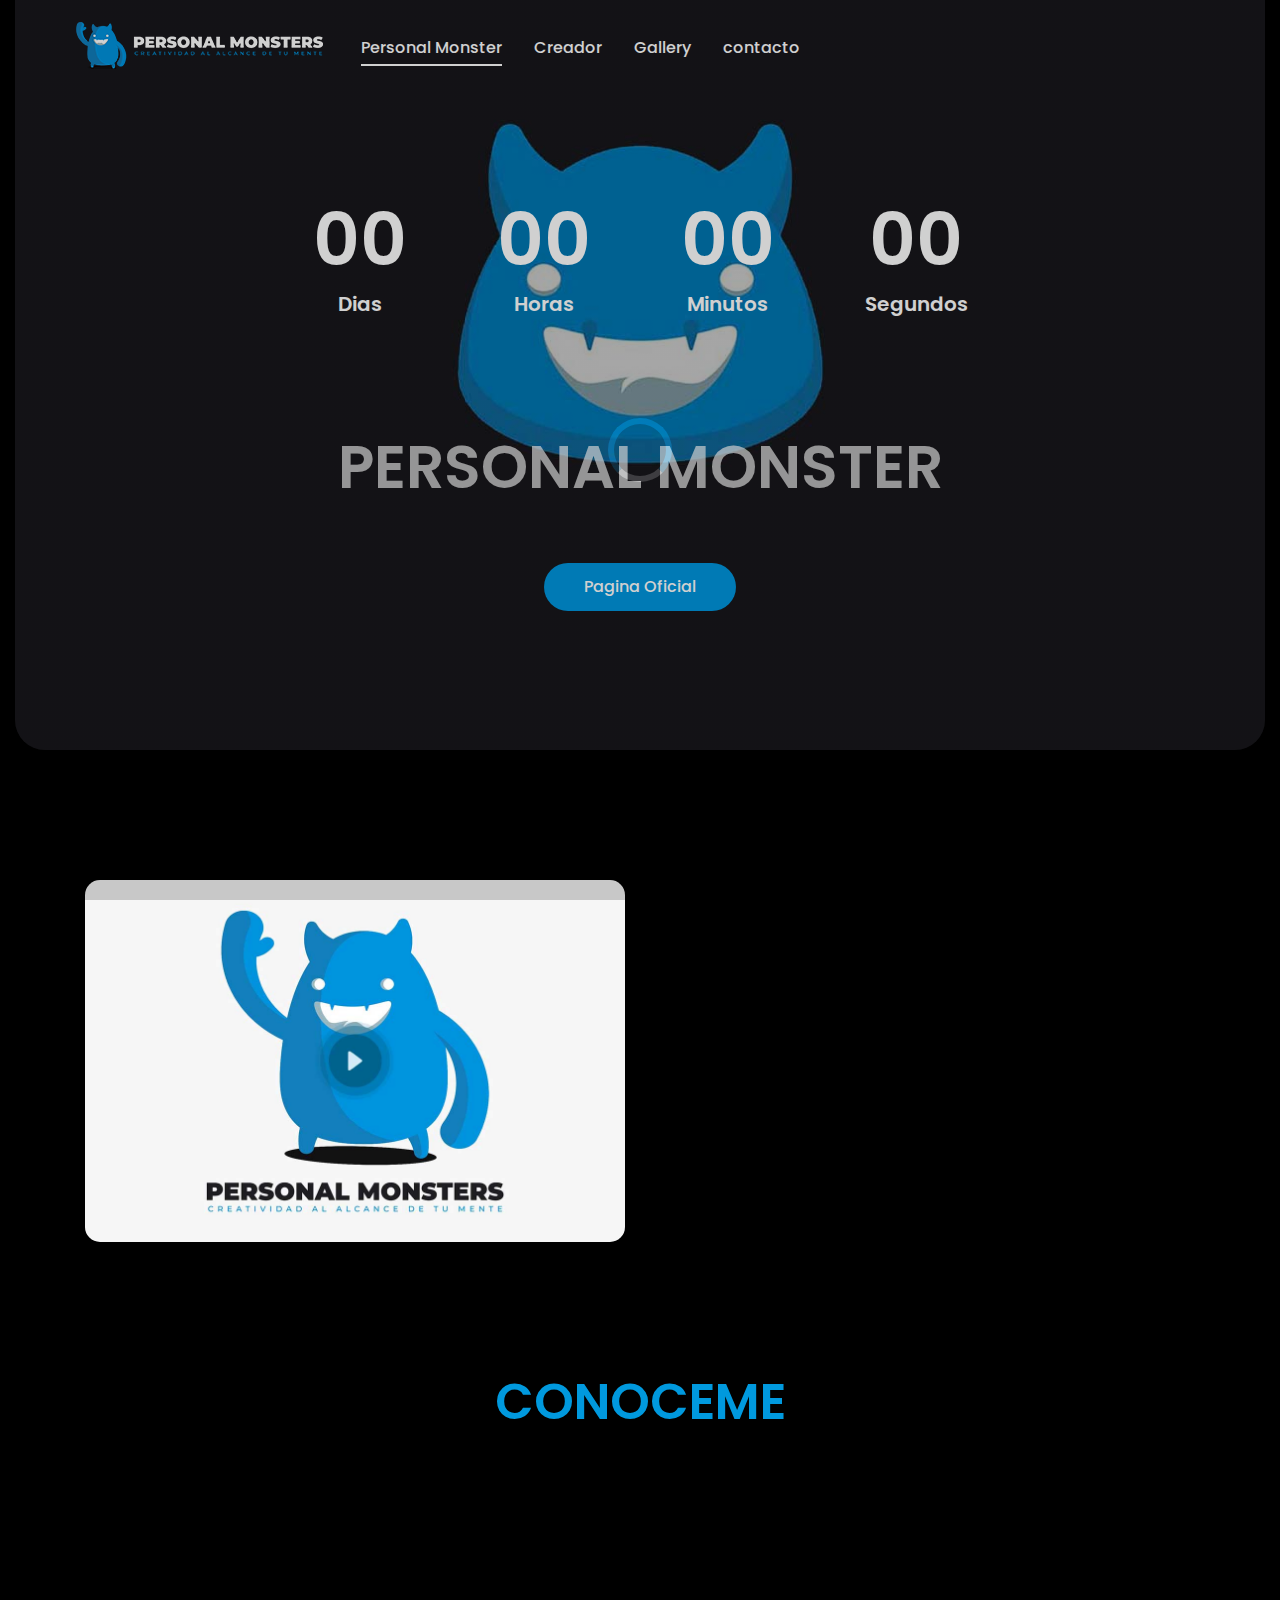
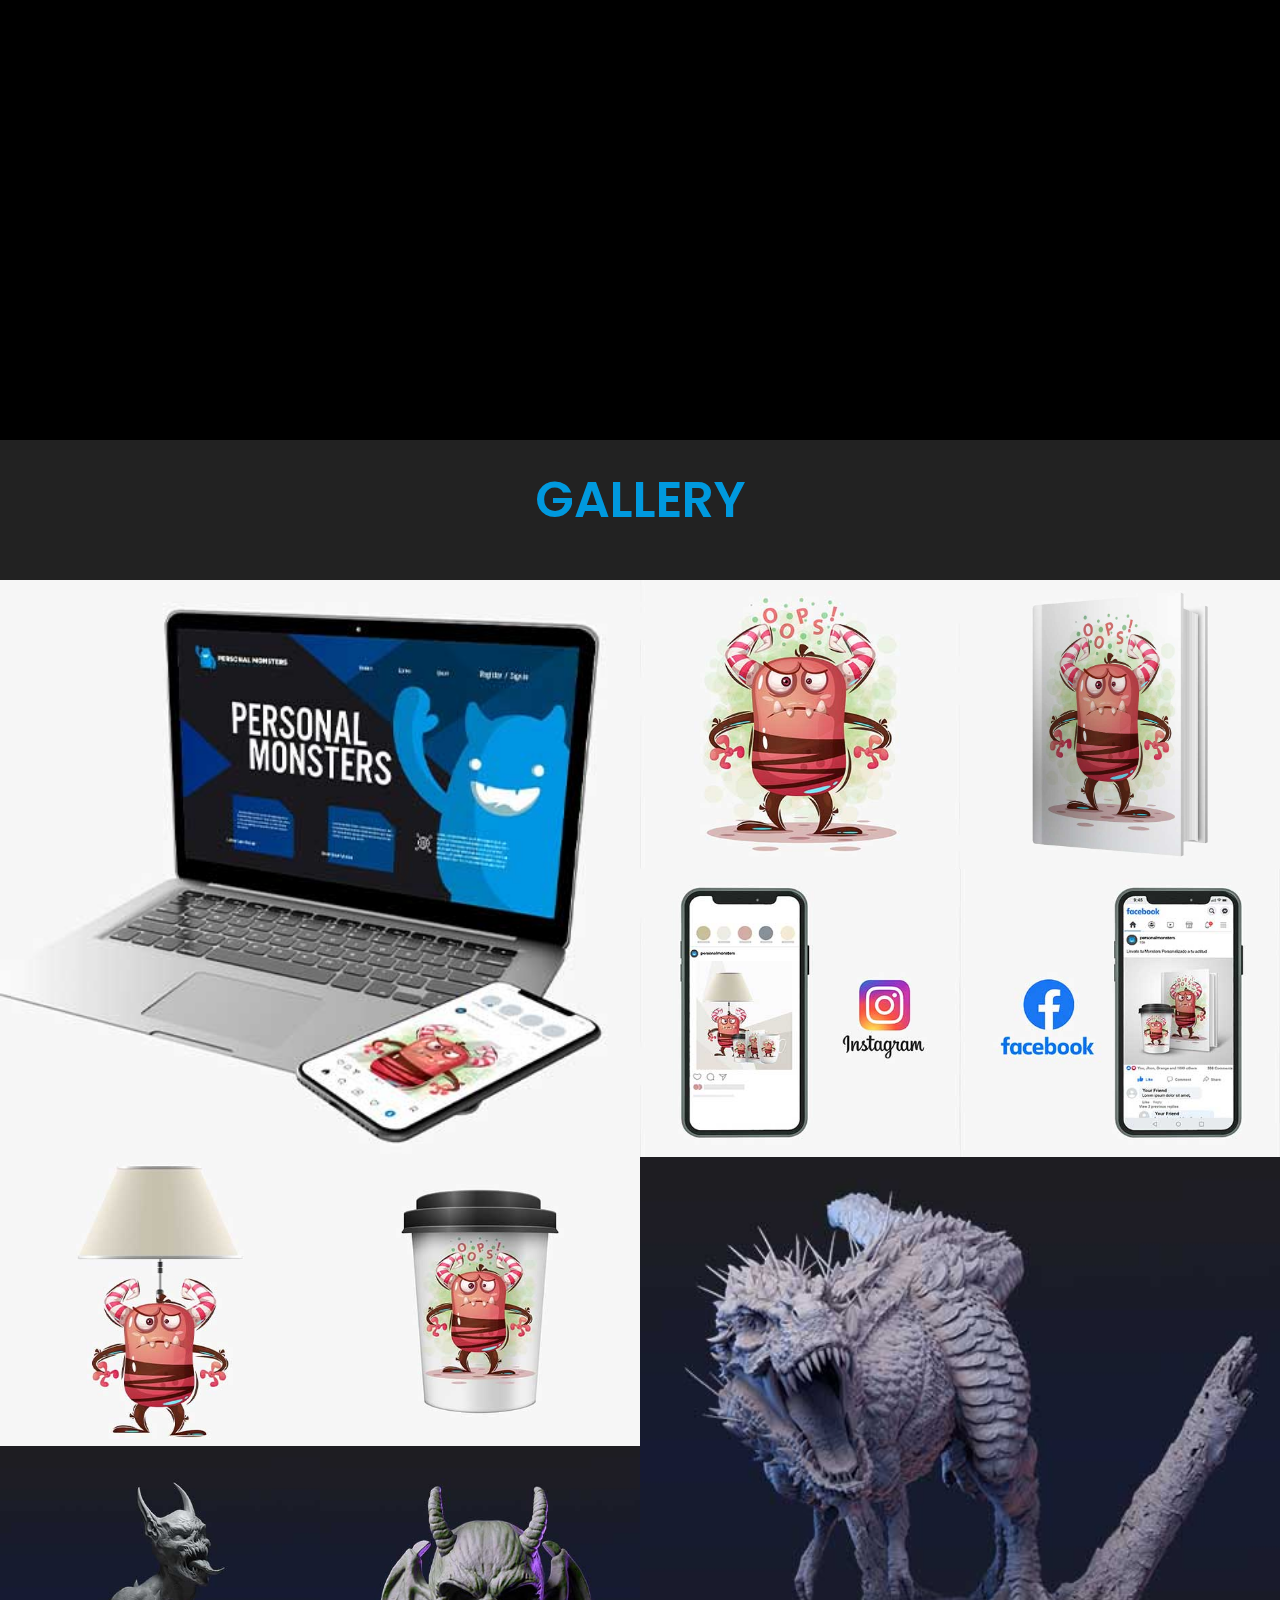
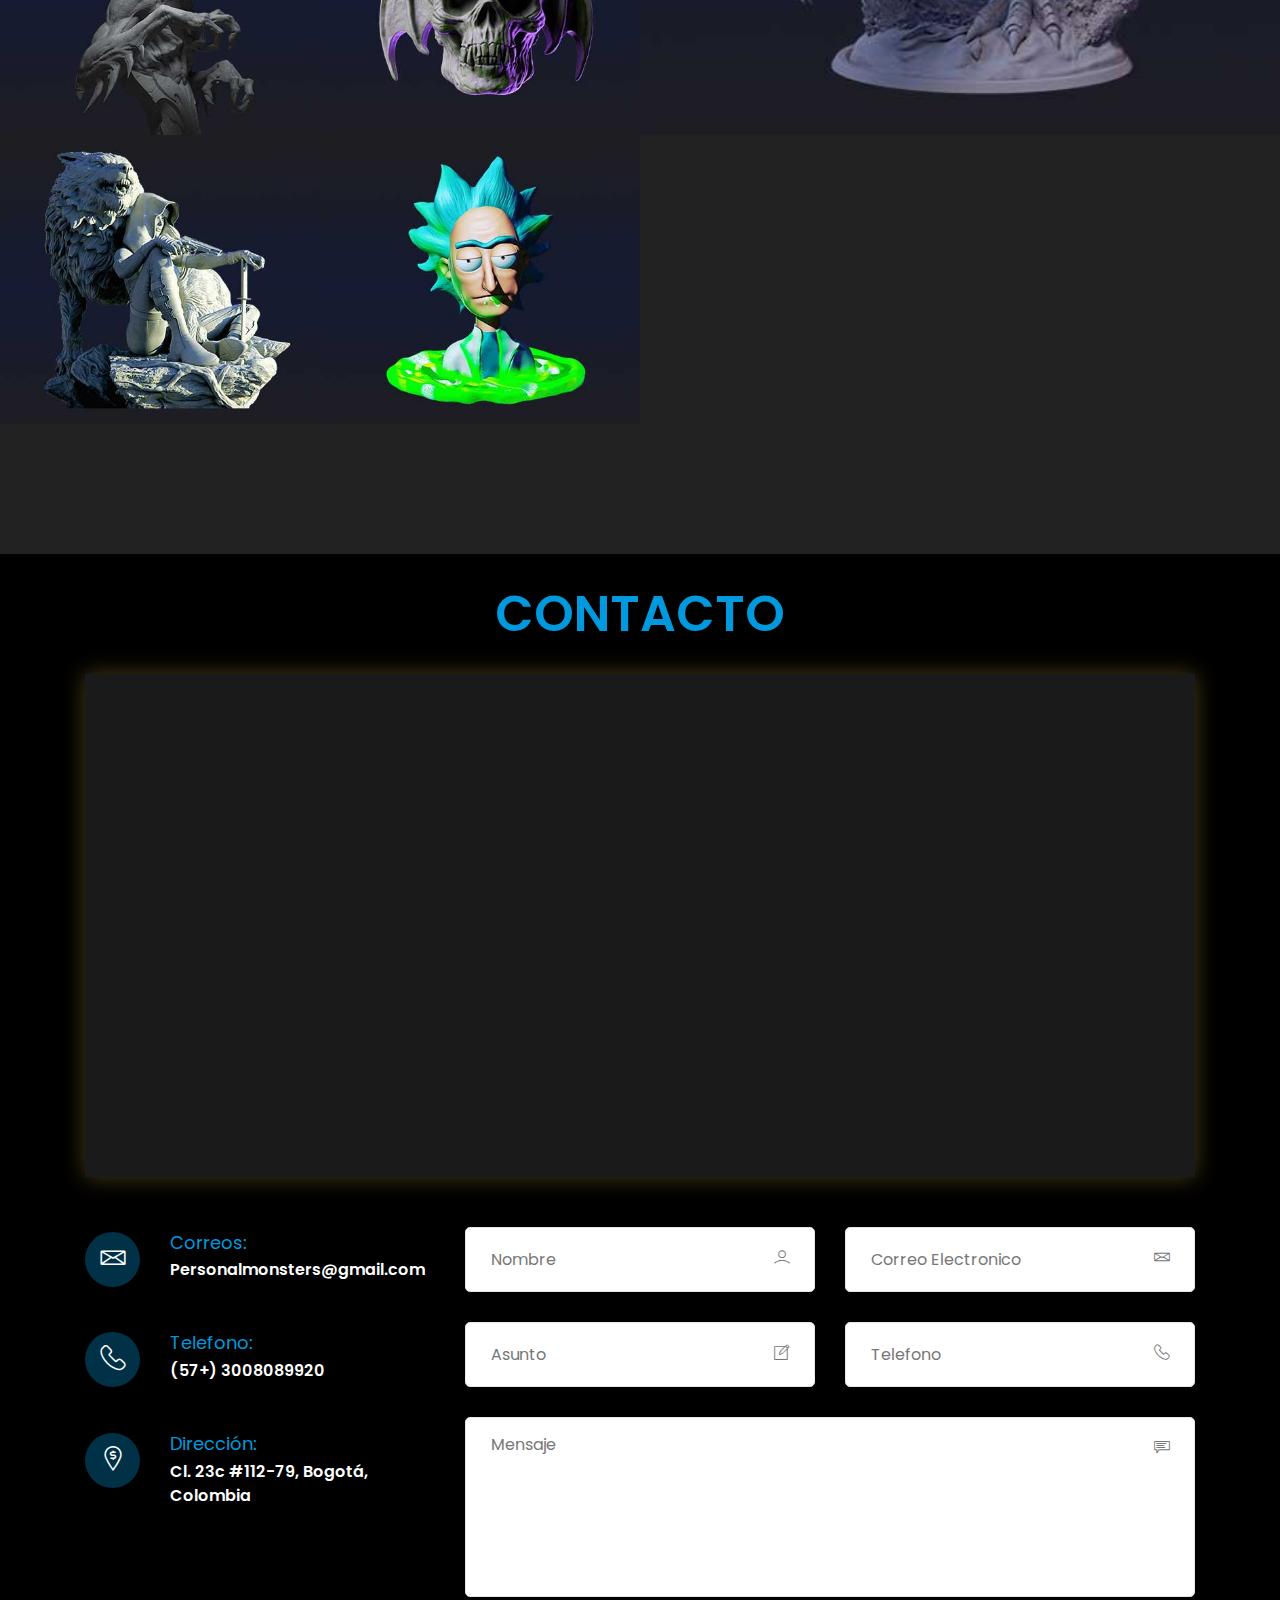
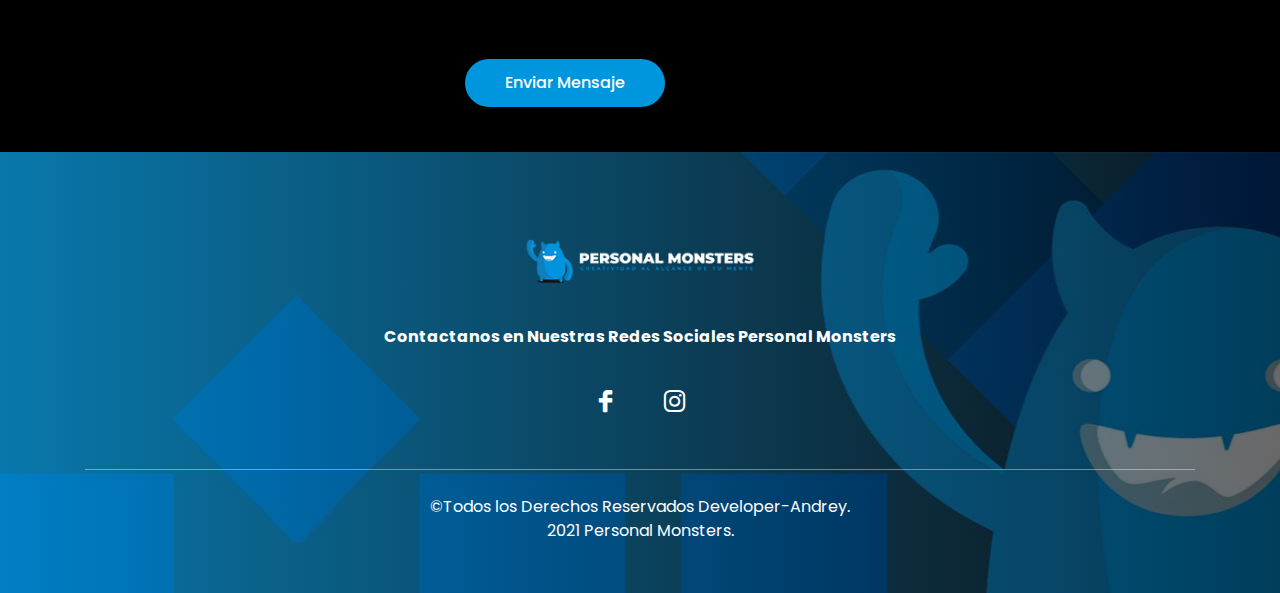
==== commit 7b46bec1: "del-recursos" ====
--- a/index.html
+++ b/index.html
@@ -127,7 +127,7 @@
                             <h2 class="header-title">Personal Monster</h2>
 
                             <ul class="header-btn">
-                                <li><a class="main-btn" href="paginaoficial.html">Pagina Oficial</a></li>
+                                <li><a class="main-btn" href="https://marcoandrey.github.io/Dark-Monster/">Pagina Oficial</a></li>
                             </ul>
                         </div> <!-- header content -->
                     </div>
@@ -241,127 +241,8 @@
                             </div>
                         </div>
                     </div> <!-- single team -->
-                </div>
-
-                <!-- <div class="col-lg-4 col-sm-6">
-                    <div class="single-team text-center mt-30 wow fadeIn" data-wow-duration="1s" data-wow-delay="0s">
-                        <div class="team-image">
-                            <img src="assets/images/team-2.jpg" alt="Team">
-                        </div>
-                        <div class="team-content">
-                            <div class="team-social">
-                                <ul class="social">
-                                    <li><a href=""><i class="lni-facebook-filled"></i></a></li>
-                                    <li><a href=""><i class="lni-twitter-original"></i></a></li>
-                                    <li><a href=""><i class="lni-linkedin-original"></i></a></li>
-                                    <li><a href=""><i class="lni lni-instagram-filled"></i></a></li>
-                                </ul>
-                            </div>
-                            <div class="lower-content">
-                                <h4 class="team-name"><a href="#popup_2" class="ts-image-popup">Pedro Alejandro</a></h4>
-                                <span class="sub-title">Diseñador Grafico</span>
-                            </div>
-
-                            <div id="popup_2" class="popup-content ts-speaker-popup mfp-hide">
-
-                                <div class="row" style="align-items: center;">
-
-                                    <!-- Image Column --
-                                    <div class="image-column col-lg-4 col-md-4 col-sm-12">
-                                        <div>
-                                            <div class="image">
-                                                <img src="assets/images/team-2.jpg" alt="">
-                                            </div>
-                                        </div>
-                                    </div>
-
-                                    <!-- Content Column --
-                                    <div class="content-column col-lg-6 col-md-8 col-sm-12">
-                                        <div>
-                                            <h3>Pedro Alejandro Junco</h3>
-                                            <span class="speakder-designation">Colombia</span>
-                                            <div class="descripcion"><strong>Diseñador Grafico</strong><br><br>
-                                                Diseñador Gráfico, con habilidad para adaptarse a las necesidades de la
-                                                empresa, buena actitud para el trabajar en equipo, comunicarse y
-                                                enfrentarse a situaciones de crisis. Estoy capacitado para generar
-                                                propuestas de expresión gráfica en el ámbito de la comunicación visual,
-                                                mediante estrategias que involucren lo publicitario y la expresión
-                                                gráfica. Diseñador, creativo de proyectos para internet, multimedia y
-                                                audiovisuales, diagramador o ilustrador en las áreas de diseño editorial
-                                                (revistas, diarios, libros, publicaciones periodísticas) y manejo de las
-                                                principales redes sociales de la actualidad.</div>
-                                        </div>
-                                    </div>
-
-                                </div>
-
-                            </div>
-                        </div>
-                    </div> <!-- single team --
-                </div>
-
-                <div class="col-lg-4 col-sm-6">
-                    <div class="single-team text-center mt-30 wow fadeIn" data-wow-duration="1s" data-wow-delay="0s">
-                        <div class="team-image">
-                            <img src="assets/images/team-3.jpg" alt="Team">
-                        </div>
-                        <div class="team-content">
-                            <div class="team-social">
-                                <ul class="social">
-                                    <li><a href=""><i class="lni-facebook-filled"></i></a></li>
-                                    <li><a href=""><i class="lni-twitter-original"></i></a></li>
-                                    <li><a href=""><i class="lni-linkedin-original"></i></a></li>
-                                    <li><a href=""><i class="lni lni-instagram-filled"></i></a></li>
-                                </ul>
-                            </div>
-                            <div class="lower-content">
-                                <h4 class="team-name"><a href="#popup_3" class="ts-image-popup">Omar Matiz</a></h4>
-                                <span class="sub-title">Diseñador Grafico</span>
-                            </div>
-
-                            <div id="popup_3" class="popup-content ts-speaker-popup mfp-hide">
-
-                                <div class="row" style="align-items: center;">
-
-                                    <!-- Image Column --
-                                    <div class="image-column col-lg-4 col-md-4 col-sm-12">
-                                        <div>
-                                            <div class="image">
-                                                <img src="assets/images/team-3.jpg" alt="">
-                                            </div>
-                                        </div>
-                                    </div>
-
-                                    <!-- Content Column --
-                                    <div class="content-column col-lg-6 col-md-8 col-sm-12">
-                                        <div>
-                                            <h3>Omar Alberto Matiz</h3>
-                                            <span class="speakder-designation">Colombia</span>
-                                            <div class="descripcion"><strong>Diseñador Grafico</strong><br><br>
-                                                Hola, Soy Omar Matiz diseñador gráfico apasionado por el color, las
-                                                tipografías y las formas” Versatilidad e innovación… es la
-                                                característica que define mi esencia creativa, transformando mi sentido
-                                                de apreciación estética, imaginación y originalidad en un estímulo para
-                                                el desarrollo de mis piezas publicitarias. 8 años de trabajo en el medio
-                                                hacen que sea un diseñador competitivo en la búsqueda de soluciones
-                                                visuales óptimas a los problemas de la comunicación gráfica y
-                                                publicitaria generando piezas de un valor estético diferenciador por su
-                                                creatividad y composición. Mi inspiración nace de imágenes cotidianas…
-                                                de ver, mirar y observar… de escuchar. De mi ciudad, de mi cultura.
-
-
-                                                Mis piezas tienen un alto grado de detalle me considero perfeccionista.
-                                                Para mí la tipografía es el elemento que más aporta a cualquier
-                                                proyecto, le da vida y lo enriquece, le da identidad.</div>
-                                        </div>
-                                    </div>
-
-                                </div>
-
-                            </div>
-                        </div>
-                    </div> <!-- single team --
-                </div> -->
+                </div>     
+                                
             </div> <!-- row -->
 
         </div> <!-- container -->
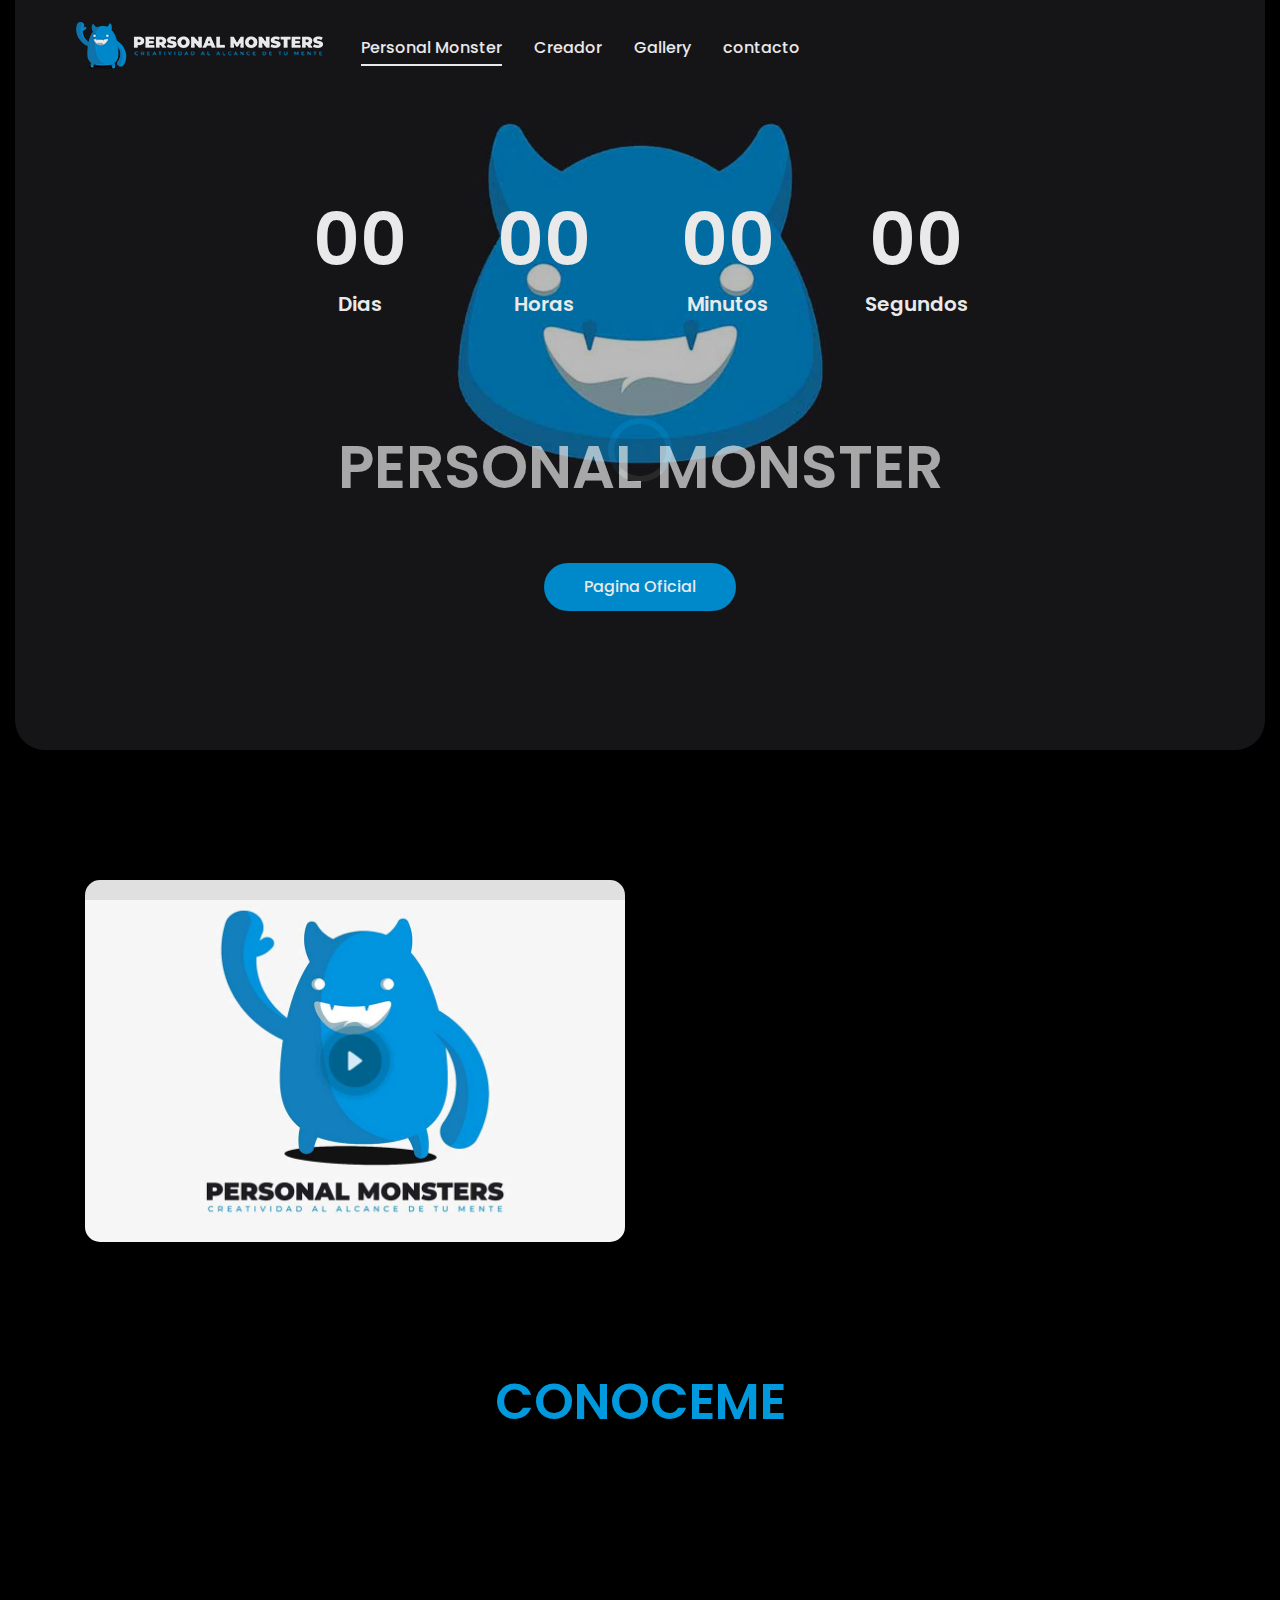
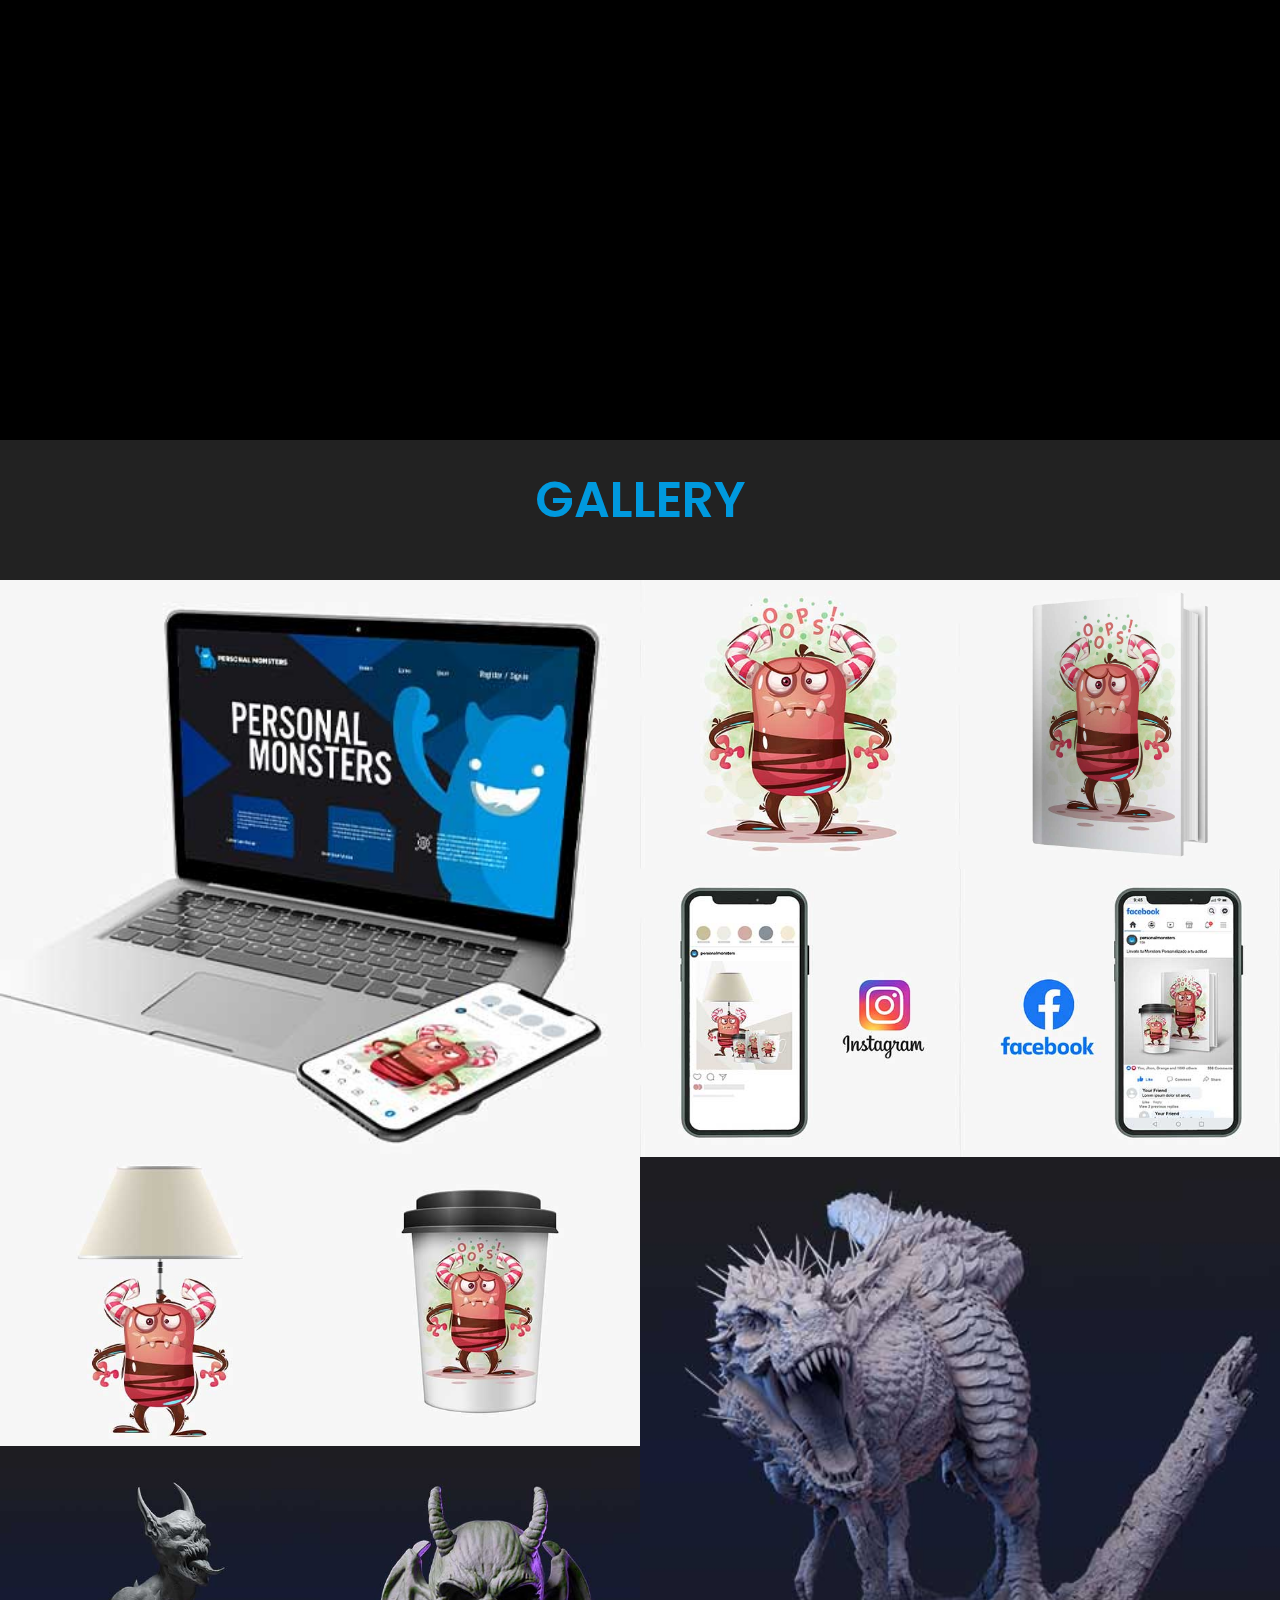
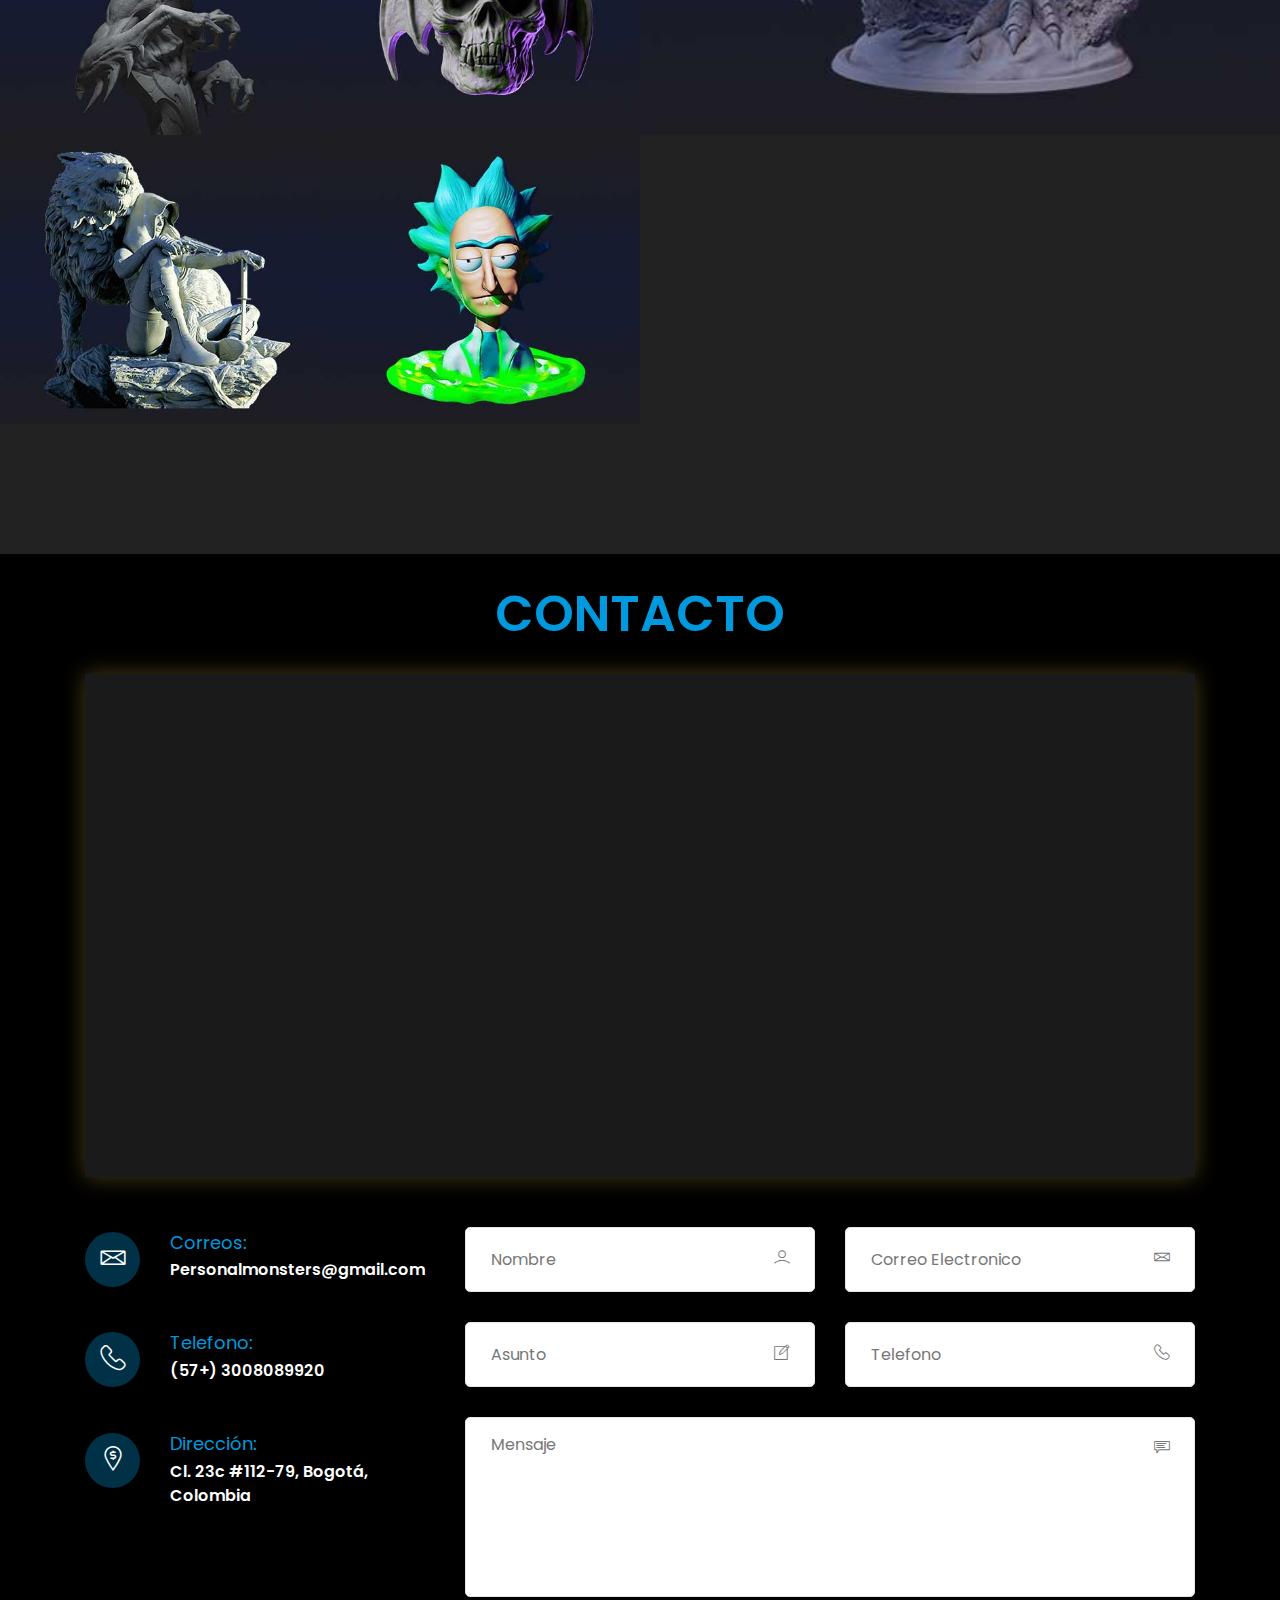
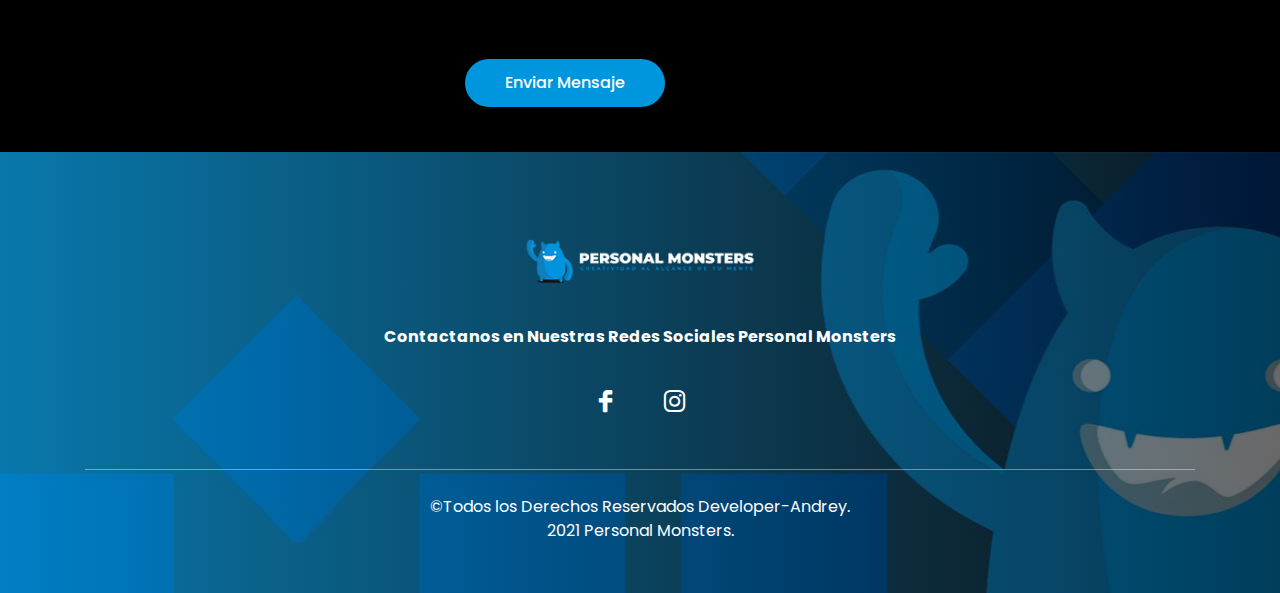
==== commit 6d670642: "actualización" ====
--- a/index.html
+++ b/index.html
@@ -127,7 +127,7 @@
                             <h2 class="header-title">Personal Monster</h2>
 
                             <ul class="header-btn">
-                                <li><a class="main-btn" href="https://marcoandrey.github.io/Dark-Monster/">Pagina Oficial</a></li>
+                                <li><a class="main-btn" href="https://dark-monster.netlify.app/">Pagina Oficial</a></li>
                             </ul>
                         </div> <!-- header content -->
                     </div>
@@ -241,8 +241,8 @@
                             </div>
                         </div>
                     </div> <!-- single team -->
-                </div>     
-                                
+                </div>
+
             </div> <!-- row -->
 
         </div> <!-- container -->
